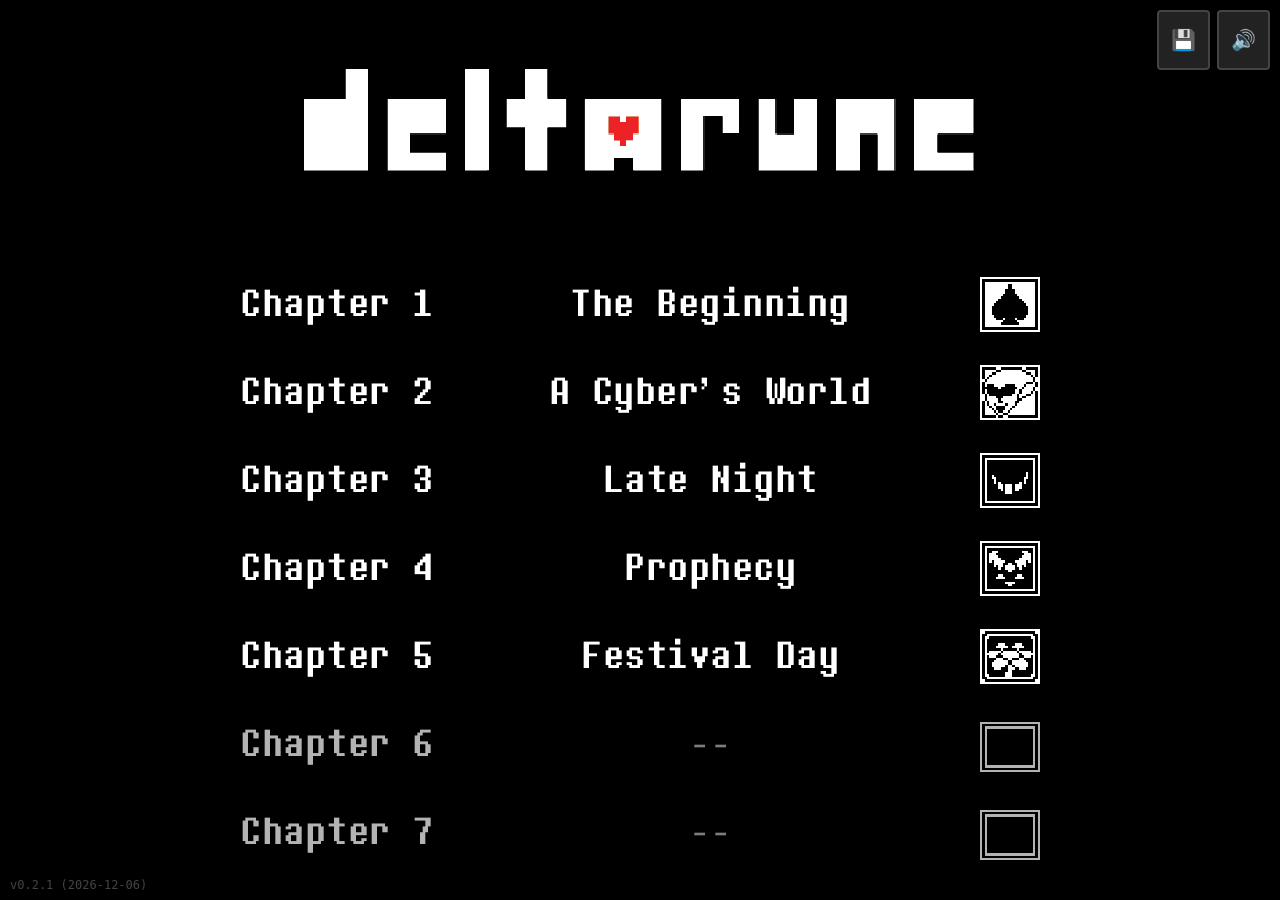
==== index.html @ 5626346d "Add Chapter 5 (Festival Day) Chapter 5 shipped as the native Windows build (chapter5.unx.part001-006" ====
<!DOCTYPE html>
<html lang="en">
<head>
  <meta charset="UTF-8">
  <meta name="viewport" content="width=device-width, initial-scale=1.0, maximum-scale=1.0, user-scalable=no">
  <title>Deltarune Web Launcher</title>
  <link rel="stylesheet" href="style.css">
</head>
<body>
  <iframe id="chapterFrame" title="Deltarune Chapter" allowfullscreen></iframe>

  <button id="backBtn" class="back-btn" aria-label="Back to menu">&#9664; Menu</button>

  <div class="logo-container" id="logoContainer">
    <img src="logo.png" alt="Deltarune Logo" class="logo">
  </div>

  <nav class="menu" id="mainMenu" role="navigation" aria-label="Chapter selection">
    <a href="javascript:void(0)" onclick="loadChapter(1)" class="row" role="button" tabindex="0" aria-label="Chapter 1 The Beginning">
      <span class="chapter">Chapter 1</span>
      <span class="title">The Beginning</span>
      <img src="icons/1.png" alt="" loading="lazy">
    </a>
    <a href="javascript:void(0)" onclick="loadChapter(2)" class="row" role="button" tabindex="0" aria-label="Chapter 2 A Cyber's World">
      <span class="chapter">Chapter 2</span>
      <span class="title">A Cyber's World</span>
      <img src="icons/2.png" alt="" loading="lazy">
    </a>
    <a href="javascript:void(0)" onclick="loadChapter(3)" class="row" role="button" tabindex="0" aria-label="Chapter 3 Late Night">
      <span class="chapter">Chapter 3</span>
      <span class="title">Late Night</span>
      <img src="icons/3.png" alt="" loading="lazy">
    </a>
    <a href="javascript:void(0)" onclick="loadChapter(4)" class="row" role="button" tabindex="0" aria-label="Chapter 4 Prophecy">
      <span class="chapter">Chapter 4</span>
      <span class="title">Prophecy</span>
      <img src="icons/4.png" alt="" loading="lazy">
    </a>
    <a href="javascript:void(0)" onclick="loadChapter(5)" class="row" role="button" tabindex="0" aria-label="Chapter 5 Festival Day">
      <span class="chapter">Chapter 5</span>
      <span class="title">Festival Day</span>
      <img src="icons/5.png" alt="" loading="lazy">
    </a>
    <a href="javascript:void(0)" onclick="alert('Chapter 6 coming soon!')" class="disabled-row" role="button" aria-disabled="true" tabindex="-1" aria-label="Chapter 6 coming soon">
      <span class="chapter">Chapter 6</span>
      <span class="disabled-title">--</span>
      <img src="icons/0.png" alt="" loading="lazy">
    </a>
    <a href="javascript:void(0)" onclick="alert('Chapter 7 coming soon!')" class="disabled-row" role="button" aria-disabled="true" tabindex="-1" aria-label="Chapter 7 coming soon">
      <span class="chapter">Chapter 7</span>
      <span class="disabled-title">--</span>
      <img src="icons/0.png" alt="" loading="lazy">
    </a>
  </nav>

  <div id="versionTag"></div>

  <audio id="drone" loop hidden>
    <source src="audios/AUDIO_DRONE.ogg" type="audio/ogg">
    <source src="audios/AUDIO_DRONE.mp3" type="audio/mpeg">
  </audio>
  <button id="settingsBtn" aria-label="Settings" title="Settings">&#9881;</button>
  <button id="savesBtn" aria-label="Manage save files" title="Manage save files">&#128190;</button>
  <button id="mute" aria-label="Toggle menu music">&#128266;</button>

  <div id="settingsPanel" class="settings-panel" hidden>
    <div class="settings-row">
      <span class="settings-label">Game Speed</span>
      <div class="settings-slider-row">
        <span class="settings-slider-label">0.25&#215;</span>
        <input type="range" id="speedSlider" min="0.25" max="5" step="0.25" value="1">
        <span class="settings-slider-label" id="speedValue">1.0&#215;</span>
      </div>
    </div>
    <div class="settings-row" style="margin-top:10px">
      <span class="settings-label">Volume</span>
      <div class="settings-slider-row">
        <span class="settings-slider-label">0%</span>
        <input type="range" id="volumeSlider" min="0" max="100" step="5" value="100">
        <span class="settings-slider-label" id="volumeValue">100%</span>
      </div>
    </div>
    <div class="settings-row" style="margin-top:10px">
      <button id="fullscreenBtn" class="settings-btn">Fullscreen</button>
    </div>
  </div>

  <div id="toastContainer" class="toast-container"></div>

  <!-- Saves Modal -->
  <div id="savesModal" class="modal" hidden role="dialog" aria-modal="true" aria-labelledby="savesModalTitle">
    <div class="modal-content">
      <div class="modal-header">
        <h2 id="savesModalTitle">Save Files</h2>
        <button id="closeSavesBtn" class="modal-close" aria-label="Close">&times;</button>
      </div>
      <div id="cloudRow" class="cloud-row">
        <input type="text" id="cloudId" placeholder="Cloud ID (e.g. player1)" class="cloud-input">
        <button id="uploadBtn" class="cloud-btn">&#9729; Upload</button>
        <button id="downloadBtn" class="cloud-btn">&#9729; Download</button>
        <span id="syncStatus" class="sync-status"></span>
      </div>
      <div class="modal-body">
        <div id="savesWarning" class="saves-warning" hidden>Game is running — avoid editing while the game is saving.</div>
        <div class="saves-search-row">
          <input type="text" id="savesSearch" class="saves-search" placeholder="Filter filenames..." spellcheck="false">
          <button id="searchClearBtn" class="search-clear-btn" hidden>&times;</button>
          <button id="newFileBtn" class="new-file-btn">+ New</button>
          <select id="sortSelect" class="sort-select">
            <option value="name">Name</option>
            <option value="chapter">Chapter</option>
            <option value="size">Size</option>
            <option value="date">Date</option>
          </select>
          <span id="savesCount" class="saves-count"></span>
        </div>
        <div id="savesList" class="saves-list"></div>
        <div id="saveEditor" class="save-editor" hidden>
          <div class="editor-header">
            <button id="editorBack" class="editor-back-btn">&#9664; Back</button>
            <span id="editorFilename" class="editor-filename"></span>
            <button id="renameBtn" class="rename-btn" title="Rename file">&#9998;</button>
          </div>
          <textarea id="editorTextarea" spellcheck="false" autocomplete="off"></textarea>
          <div id="hexPreview" class="hex-preview" hidden></div>
          <div class="editor-actions">
            <button id="editorSave" class="btn-primary">Save Changes</button>
            <button id="editorDelete" class="btn-danger">Delete File</button>
            <button id="editorRestoreBackup" class="btn-restore" hidden>Restore from Backup</button>
            <button id="editorGoOriginal" class="btn-restore" hidden>Go to Original</button>
          </div>
        </div>
      </div>
      <div class="modal-footer" id="savesModalFooter">
        <button id="tennaBtn">Tenna Editor</button>
        <button id="exportSavesBtn">Export All</button>
        <button id="importSavesBtn">Import</button>
        <input type="file" id="importInput" accept=".json,application/json" hidden>
        <button id="clearBackupsBtn">Clear Backups</button>
      </div>
    </div>
  </div>

  <script>
    (function() {
      const audio = document.getElementById('drone');
      const mute = document.getElementById('mute');
      const savesBtn = document.getElementById('savesBtn');
      const backBtn = document.getElementById('backBtn');
      const iframe = document.getElementById('chapterFrame');
      const menu = document.getElementById('mainMenu');
      const logo = document.getElementById('logoContainer');
      let gamestarted = false;
      let backTimer = null;
      window.__launcher = { isGameStarted: () => gamestarted };
      let selectedChapter = null;
      const rows = () => menu.querySelectorAll('.row');
      const origin = window.location.origin;
      const SPEED_KEY = 'deltarune_speed';
      const settingsBtn = document.getElementById('settingsBtn');
      const settingsPanel = document.getElementById('settingsPanel');
      const speedSlider = document.getElementById('speedSlider');
      const speedValue = document.getElementById('speedValue');
      const versionTag = document.getElementById('versionTag');
      versionTag.textContent = 'v0.2.1 (' + new Date(document.lastModified).toISOString().split('T')[0] + ')';

      function getSpeed() { var v = parseFloat(localStorage.getItem(SPEED_KEY)); return (isFinite(v) && v > 0) ? v : 1; }
      function setSpeed(v) {
        v = Math.round(v / 0.25) * 0.25;
        v = Math.max(0.25, Math.min(5, v));
        localStorage.setItem(SPEED_KEY, String(v));
        speedSlider.value = v;
        speedValue.textContent = (v < 1 ? v.toFixed(2) : v.toFixed(1)) + '\u00d7';
      }
      function syncSpeedFromStorage() { setSpeed(getSpeed()); }
      speedSlider.addEventListener('input', function() { setSpeed(parseFloat(this.value)); });

      function openSettings() {
        settingsPanel.hidden = false;
        syncSpeedFromStorage();
        speedSlider.focus();
      }
      function closeSettings() { settingsPanel.hidden = true; }
      settingsBtn.addEventListener('click', function(e) {
        if (settingsPanel.hidden) openSettings();
      });
      document.addEventListener('click', function(e) {
        if (!settingsPanel.hidden && !settingsBtn.contains(e.target) && !settingsPanel.contains(e.target)) {
          closeSettings();
        }
      });

      var volumeSlider = document.getElementById('volumeSlider');
      var volumeValue = document.getElementById('volumeValue');
      var VOLUME_KEY = 'deltarune_volume';
      function getVolume() { var v = parseFloat(localStorage.getItem(VOLUME_KEY)); return isFinite(v) ? Math.max(0, Math.min(100, v)) : 100; }
      function setVolume(v) {
        v = Math.round(Math.max(0, Math.min(100, v)));
        localStorage.setItem(VOLUME_KEY, String(v));
        volumeSlider.value = v;
        volumeValue.textContent = v + '%';
        if (gamestarted) {
          try { iframe.contentWindow.postMessage({ type: 'volume', volume: v / 100 }, origin); } catch(e) {}
        }
      }
      volumeSlider.addEventListener('input', function() { setVolume(parseFloat(this.value)); });
      setVolume(getVolume());

      var fullscreenBtn = document.getElementById('fullscreenBtn');
      fullscreenBtn.addEventListener('click', function() {
        if (document.fullscreenElement) {
          document.exitFullscreen().catch(function(){});
        } else if (iframe.requestFullscreen) {
          iframe.requestFullscreen().catch(function(){});
        }
      });

      function updateMuteButton() {
        mute.textContent = audio.muted ? '🔇' : '🔊';
      }
      updateMuteButton();

      // Start menu drone on first user interaction (replaces removed autoplay)
      var droneStarted = false;
      function startDrone() {
        if (droneStarted) return;
        droneStarted = true;
        audio.play().catch(function(){});
        document.removeEventListener('click', startDrone);
        document.removeEventListener('keydown', startDrone);
      }
      document.addEventListener('click', startDrone);
      document.addEventListener('keydown', startDrone);

      mute.addEventListener('click', () => {
        if (!gamestarted) {
          audio.muted = !audio.muted;
          updateMuteButton();
        }
      });

      function toast(msg, duration) {
        duration = duration || 3000;
        var el = document.createElement('div');
        el.className = 'toast';
        el.textContent = msg;
        var c = document.getElementById('toastContainer');
        if (!c) return;
        c.appendChild(el);
        setTimeout(function() { el.classList.add('toast-hide'); setTimeout(function() { el.remove(); }, 300); }, duration);
      }
      window.__launcher.toast = toast;

      // Chapters 1-4 are standalone builds at chapterN/index.html.
      // Chapter 5 ships as part of the multi-chapter build in test/, which
      // selects the chapter via the ?c= query parameter.
      var CHAPTER_URLS = {
        5: 'test/index.html?c=5'
      };
      function chapterUrl(chapter) {
        return CHAPTER_URLS[chapter] || ('chapter' + chapter + '/index.html');
      }

      window.loadChapter = function(chapter) {
        if (gamestarted) return;
        if (backTimer) { clearTimeout(backTimer); backTimer = null; }
        menuselectaudio.play().catch(function(){});
        gamestarted = true;

        menu.classList.add('hidden-menu');
        logo.classList.add('hidden-menu');
        mute.style.display = 'none';
        settingsBtn.style.display = 'block';
        backBtn.style.display = 'block';
        versionTag.style.display = 'none';

        iframe.src = chapterUrl(chapter);
        iframe.classList.add('active');

        iframe.onload = function() {
          iframe.contentWindow.focus();
          setVolume(getVolume());
        };
      };

      function backToMenu() {
        if (!gamestarted) return;
        iframe.classList.remove('active');
        if (backTimer) clearTimeout(backTimer);
        backTimer = setTimeout(function() {
          iframe.src = 'about:blank';
          backTimer = null;
        }, 500);
        gamestarted = false;
        selectedChapter = null;
        rows().forEach(function(r) { r.classList.remove('selected'); });

        menu.classList.remove('hidden-menu');
        logo.classList.remove('hidden-menu');
        mute.style.display = 'block';
        settingsBtn.style.display = 'none';
        closeSettings();
        backBtn.style.display = 'none';
        versionTag.style.display = 'block';
        updateMuteButton();

        var first = rows()[0];
        if (first) first.focus();
      }
      backBtn.addEventListener('click', backToMenu);

      // Menu sounds
      var menumoveaudio = new Audio('audios/snd_menumove.mp3');
      var menuselectaudio = new Audio('audios/snd_select.mp3');

      rows().forEach(function(row) {
        row.addEventListener('mouseenter', function() {
          if (!gamestarted) {
            menumoveaudio.play().catch(function(){});
            if (selectedChapter !== null && rows()[selectedChapter]) {
              rows()[selectedChapter].classList.remove('selected');
            }
            selectedChapter = Array.prototype.indexOf.call(rows(), row);
            row.classList.add('selected');
          }
        });
      });

      // Keyboard navigation
      document.addEventListener('keydown', function(event) {
        if (gamestarted) {
          if (event.key === 'Escape') {
            if (!settingsPanel.hidden) {
              closeSettings();
              event.preventDefault();
              return;
            }
            backToMenu();
            event.preventDefault();
            return;
          }
          if (event.key === '[') { setSpeed(getSpeed() - 0.25); event.preventDefault(); return; }
          if (event.key === ']') { setSpeed(getSpeed() + 0.25); event.preventDefault(); return; }
          if (event.key === '\\') { setSpeed(1); event.preventDefault(); return; }
          try { iframe.contentWindow.postMessage({ type: 'keydown', key: event.key }, origin); } catch(e) {}
          return;
        }

        if (event.key === 'ArrowUp') {
          event.preventDefault();
          if (selectedChapter === null) {
            selectedChapter = 0;
          } else {
            if (rows()[selectedChapter]) rows()[selectedChapter].classList.remove('selected');
            selectedChapter--;
            if (selectedChapter < 0) selectedChapter = rows().length - 1;
          }
          if (rows()[selectedChapter]) {
            rows()[selectedChapter].classList.add('selected');
            rows()[selectedChapter].focus();
          }
          menumoveaudio.play().catch(function(){});
        } else if (event.key === 'ArrowDown') {
          event.preventDefault();
          if (selectedChapter === null) {
            selectedChapter = 0;
          } else {
            if (rows()[selectedChapter]) rows()[selectedChapter].classList.remove('selected');
            selectedChapter = (selectedChapter + 1) % rows().length;
          }
          if (rows()[selectedChapter]) {
            rows()[selectedChapter].classList.add('selected');
            rows()[selectedChapter].focus();
          }
          menumoveaudio.play().catch(function(){});
        } else if (event.key === 'Enter') {
          if (selectedChapter !== null && rows()[selectedChapter]) {
            rows()[selectedChapter].click();
          }
        }
      });

      document.addEventListener('keyup', function(e) {
        if (gamestarted) {
          try { iframe.contentWindow.postMessage({ type: 'keyup', key: e.key }, origin); } catch(e) {}
        }
      });
    })();
  </script>

  <script>
    // Save file manager: reads/writes the GameMaker IDBFS database (/_savedata)
    (function() {
      const DB_NAME = '/_savedata';
      const STORE = 'FILE_DATA';

      if (indexedDB.databases) {
        indexedDB.databases().then(function(dbs) {
          console.log('[Saves] Available databases:', dbs.map(function(d) { return d.name + ' v' + d.version; }));
        });
      }

      const savesBtn = document.getElementById('savesBtn');
      const savesModal = document.getElementById('savesModal');
      const closeSavesBtn = document.getElementById('closeSavesBtn');
      const savesList = document.getElementById('savesList');
      const savesWarning = document.getElementById('savesWarning');
      const saveEditor = document.getElementById('saveEditor');
      const editorFilename = document.getElementById('editorFilename');
      const editorBack = document.getElementById('editorBack');
      const editorTextarea = document.getElementById('editorTextarea');
      const editorSave = document.getElementById('editorSave');
      const editorDelete = document.getElementById('editorDelete');
      const editorRestoreBackup = document.getElementById('editorRestoreBackup');
      const editorGoOriginal = document.getElementById('editorGoOriginal');
      const exportBtn = document.getElementById('exportSavesBtn');
      const importBtn = document.getElementById('importSavesBtn');
      const importInput = document.getElementById('importInput');
      const clearBackupsBtn = document.getElementById('clearBackupsBtn');
      const tennaBtn = document.getElementById('tennaBtn');

      let currentKey = null;
      let currentValue = null;
      let currentOriginalText = null;
      let isHexMode = false;
      let isDirty = false;
      let saveTimer = null;

      var savesSearch = document.getElementById('savesSearch');
      var searchClearBtn = document.getElementById('searchClearBtn');
      var newFileBtn = document.getElementById('newFileBtn');
      var renameBtn = document.getElementById('renameBtn');
      var sortSelect = document.getElementById('sortSelect');
      var sortBy = 'name';
      var savesCount = document.getElementById('savesCount');

      function markDirty() { isDirty = true; }
      function checkUnsaved() {
        if (isDirty && !confirm('You have unsaved changes. Discard them?')) return false;
        return true;
      }

      function openDB() {
        return new Promise(function(resolve, reject) {
          // Try without explicit version first to avoid VersionError
          var req = indexedDB.open(DB_NAME);
          req.onsuccess = function(e) {
            var db = e.target.result;
            if (!db.objectStoreNames.contains(STORE)) {
              db.close();
              // Create the store with a version bump
              var req2 = indexedDB.open(DB_NAME, db.version + 1);
              req2.onupgradeneeded = function(e2) {
                e2.target.result.createObjectStore(STORE);
              };
              req2.onsuccess = function(e2) { resolve(e2.target.result); };
              req2.onerror = function(e2) { reject(e2.target.error); };
            } else {
              resolve(db);
            }
          };
          req.onerror = function(e) { reject(e.target.error); };
          req.onblocked = function() { reject(new Error('Database is locked by another tab. Close other tabs and retry.')); };
        });
      }

      function listAll() {
        return openDB().then(function(db) {
          return new Promise(function(resolve, reject) {
            const tx = db.transaction(STORE, 'readonly');
            const items = [];
            const req = tx.objectStore(STORE).openCursor();
            req.onsuccess = function(e) {
              const cursor = e.target.result;
              if (cursor) {
                items.push({ key: cursor.primaryKey, value: cursor.value });
                cursor.continue();
              } else {
                db.close();
                resolve(items);
              }
            };
            req.onerror = function(e) { db.close(); reject(e.target.error); };
          });
        });
      }

      function putEntry(key, value) {
        delete valueCache[key];
        delete valueCache[key + '.bak'];
        return openDB().then(function(db) {
          return new Promise(function(resolve, reject) {
            const tx = db.transaction(STORE, 'readwrite');
            const req = tx.objectStore(STORE).put(value, key);
            req.onsuccess = function() { db.close(); resolve(); };
            req.onerror = function(e) { db.close(); reject(e.target.error); };
          });
        });
      }

      function deleteEntry(key) {
        delete valueCache[key];
        return openDB().then(function(db) {
          return new Promise(function(resolve, reject) {
            const tx = db.transaction(STORE, 'readwrite');
            const req = tx.objectStore(STORE).delete(key);
            req.onsuccess = function() { db.close(); resolve(); };
            req.onerror = function(e) { db.close(); reject(e.target.error); };
          });
        });
      }

      function getEntry(key) {
        return openDB().then(function(db) {
          return new Promise(function(resolve, reject) {
            const tx = db.transaction(STORE, 'readonly');
            const req = tx.objectStore(STORE).get(key);
            req.onsuccess = function() { db.close(); resolve(req.result || null); };
            req.onerror = function(e) { db.close(); reject(e.target.error); };
          });
        });
      }

      function isDirectory(value) {
        if (!value || typeof value.mode !== 'number') return false;
        return (value.mode & 0xF000) === 0x4000; // S_IFDIR
      }

      function tryDecodeText(bytes) {
        if (!bytes) return null;
        if (bytes instanceof ArrayBuffer) bytes = new Uint8Array(bytes);
        if (!(bytes instanceof Uint8Array)) return null;
        if (bytes.length === 0) return '';
        try {
          const text = new TextDecoder('utf-8', { fatal: false }).decode(bytes);
          if (text.length === 0) return null;
          var bad = 0;
          for (var i = 0; i < text.length; i++) {
            var code = text.charCodeAt(i);
            if (code === 0xFFFD) bad++;
            else if (code < 8) bad++;
            else if (code > 13 && code < 32) bad++;
          }
          if (bad / text.length <= 0.05) return text;
          // fallback: decode as latin-1 (accepts any byte)
          var fallback = '';
          for (var i = 0; i < bytes.length; i++) fallback += String.fromCharCode(bytes[i]);
          bad = 0;
          for (var i = 0; i < fallback.length; i++) {
            var code = fallback.charCodeAt(i);
            if (code < 8) bad++;
            else if (code > 13 && code < 32) bad++;
          }
          if (bad / fallback.length > 0.05) return null;
          return fallback;
        } catch (e) {
          return null;
        }
      }

      function toHexInline(bytes) {
        if (!bytes) return '';
        if (bytes instanceof ArrayBuffer) bytes = new Uint8Array(bytes);
        var hex = '';
        for (var i = 0; i < bytes.length; i++) hex += ('00' + (bytes[i] || 0).toString(16)).slice(-2);
        return hex;
      }

      function toBase64(bytes) {
        let binary = '';
        const chunk = 0x8000;
        for (let i = 0; i < bytes.length; i += chunk) {
          binary += String.fromCharCode.apply(null, bytes.subarray(i, i + chunk));
        }
        return btoa(binary);
      }

      function fromBase64(b64) {
        const binary = atob(b64);
        const bytes = new Uint8Array(binary.length);
        for (let i = 0; i < binary.length; i++) bytes[i] = binary.charCodeAt(i);
        return bytes;
      }

      function formatSize(n) {
        if (n < 1024) return n + ' B';
        if (n < 1024 * 1024) return (n / 1024).toFixed(1) + ' KB';
        return (n / 1024 / 1024).toFixed(2) + ' MB';
      }

      function saveSingleFile(key, value) {
        if (!value || !value.contents) { alert('Empty file.'); return; }
        var name = key.replace(/[\\\/:*?"<>|]/g, '_').replace(/^_+/, '') || 'save';
        var blob = new Blob([value.contents], { type: 'application/octet-stream' });
        var url = URL.createObjectURL(blob);
        var a = document.createElement('a');
        a.href = url;
        a.download = name;
        document.body.appendChild(a);
        a.click();
        document.body.removeChild(a);
        setTimeout(function() { URL.revokeObjectURL(url); }, 1000);
      }

      function listKeys() {
        return openDB().then(function(db) {
          return new Promise(function(resolve, reject) {
            var tx = db.transaction(STORE, 'readonly');
            var req = tx.objectStore(STORE).getAllKeys();
            req.onsuccess = function() { db.close(); resolve(req.result); };
            req.onerror = function(e) { db.close(); reject(e.target.error); };
          });
        });
      }

      var valueCache = {};

      function sortKeys(a, b) {
        if (sortBy === 'name') return a.localeCompare(b);
        if (sortBy === 'chapter') {
          var tagA = getChapterTag(a) || 'zzz';
          var tagB = getChapterTag(b) || 'zzz';
          if (tagA !== tagB) return tagA.localeCompare(tagB);
          return a.localeCompare(b);
        }
        return 0; // size/date handled separately
      }

      function renderAndLoad(keyList, filter) {
        savesList.innerHTML = '';
        keyList.forEach(function(key) {
          var tag = getChapterTag(key);
          var div = document.createElement('div');
          div.className = 'save-item';
          div.tabIndex = 0;
          var nameSpan = document.createElement('div');
          nameSpan.className = 'save-name';
          highlightText(nameSpan, key, filter);
          if (tag) {
            var tagSpan = document.createElement('span');
            tagSpan.className = 'save-chapter-tag';
            tagSpan.textContent = tag;
            nameSpan.appendChild(tagSpan);
          }
          if (key.endsWith('.bak')) {
            var bakTag = document.createElement('span');
            bakTag.className = 'save-chapter-tag';
            bakTag.textContent = 'backup';
            nameSpan.appendChild(bakTag);
          }
          var row2 = document.createElement('div');
          row2.className = 'save-meta';
          row2.innerHTML = '<span class="save-size-placeholder">\u2014</span>';
          var exportOne = document.createElement('button');
          exportOne.className = 'save-export-one';
          exportOne.textContent = 'Export';
          (function(k) {
            exportOne.addEventListener('click', function(e) {
              e.stopPropagation();
              loadValue(k).then(function(val) {
                if (val) saveSingleFile(k, val);
              });
            });
          })(key);
          row2.appendChild(exportOne);
          div.appendChild(nameSpan);
          div.appendChild(row2);
          (function(k) {
            div.addEventListener('click', function() {
              loadValue(k).then(function(val) {
                if (val) openEditor(k, val);
              });
            });
          })(key);
          div.addEventListener('keydown', function(e) {
            if ((e.key === 'Enter' || e.key === ' ') && !e.target.closest('button')) {
              e.preventDefault();
              div.click();
            }
          });
          savesList.appendChild(div);
        });
        // async load sizes and cache values
        openDB().then(function(db) {
          var tx = db.transaction(STORE, 'readonly');
          var req = tx.objectStore(STORE).openCursor();
          req.onsuccess = function(e) {
            var cursor = e.target.result;
            if (cursor) {
              var k = cursor.primaryKey;
              var v = cursor.value;
              if (v && v.contents && !k.endsWith('/')) {
                valueCache[k] = v;
                var idx = keyList.indexOf(k);
                if (idx !== -1) {
                  var els = savesList.querySelectorAll('.save-item');
                  var sizeEl = els[idx] && els[idx].querySelector('.save-size-placeholder');
                  if (sizeEl) sizeEl.textContent = formatSize(v.contents.byteLength || v.contents.length || 0);
                }
              }
              cursor.continue();
            } else {
              db.close();
            }
          };
          req.onerror = function() { db.close(); };
        });
      }

      function loadValue(key) {
        if (valueCache[key]) return Promise.resolve(valueCache[key]);
        return getEntry(key).then(function(v) { if (v) valueCache[key] = v; return v; });
      }

      function refreshList() {
        saveEditor.hidden = true;
        hexPreview.hidden = true;
        savesList.hidden = false;
        savesList.innerHTML = '<div class="saves-empty">Loading...</div>';
        if (sortBy === 'size' || sortBy === 'date') {
          // load full data first for comparison
          return listAll().then(function(items) {
            valueCache = {};
            var allFiles = items.filter(function(it) { return !isDirectory(it.value); });
            if (allFiles.length === 0) {
              savesList.innerHTML = '<div class="saves-empty">No save files found.<br><span class="saves-hint">Launch a chapter and create a save first.</span></div>';
              savesCount.textContent = '';
              return;
            }
            var filter = savesSearch.value.toLowerCase().trim();
            var filtered = allFiles;
            if (filter) filtered = allFiles.filter(function(f) { return f.key.toLowerCase().indexOf(filter) !== -1; });
            if (filtered.length === 0) {
              savesList.innerHTML = '<div class="saves-empty">No files match filter.</div>';
              savesCount.textContent = '0 / ' + allFiles.length + ' files';
              return;
            }
            filtered.sort(function(a, b) {
              if (sortBy === 'size') {
                var sa = a.value && a.value.contents ? (a.value.contents.byteLength || a.value.contents.length || 0) : 0;
                var sb = b.value && b.value.contents ? (b.value.contents.byteLength || b.value.contents.length || 0) : 0;
                return sb - sa;
              }
              if (sortBy === 'date') {
                var da = a.value && a.value.timestamp ? new Date(a.value.timestamp).getTime() : 0;
                var db = b.value && b.value.timestamp ? new Date(b.value.timestamp).getTime() : 0;
                return db - da;
              }
              return a.key.localeCompare(b.key);
            });
            var keys = filtered.map(function(f) { return f.key; });
            filtered.forEach(function(f) { valueCache[f.key] = f.value; });
            savesCount.textContent = keys.length + ' / ' + allFiles.length + ' files';
            renderAndLoad(keys, filter);
          });
        }
        return listKeys().then(function(keys) {
          var filter = savesSearch.value.toLowerCase().trim();
          var items = keys.filter(function(k) { return !k.endsWith('/'); });
          if (items.length === 0) {
            savesList.innerHTML = '<div class="saves-empty">No save files found.<br><span class="saves-hint">Launch a chapter and create a save first.</span></div>';
            savesCount.textContent = '';
            return;
          }
          var filtered = items;
          if (filter) {
            filtered = items.filter(function(k) { return k.toLowerCase().indexOf(filter) !== -1; });
          }
          savesCount.textContent = filtered.length + ' / ' + items.length + ' files';
          if (filtered.length === 0) {
            savesList.innerHTML = '<div class="saves-empty">No files match filter.</div>';
            return;
          }
          filtered.sort(sortKeys);
          renderAndLoad(filtered, filter);
        }).catch(function(err) {
          savesList.innerHTML = '<div class="saves-empty">Error loading saves:<br>' + (err && err.message ? err.message : err) + '</div>';
        });
      }

      function highlightText(container, text, query) {
        if (!query) { container.textContent = text; return; }
        var escaped = query.replace(/[.*+?^${}()|[\]\\]/g, '\\$&');
        var parts = text.split(new RegExp('(' + escaped + ')', 'gi'));
        container.innerHTML = '';
        parts.forEach(function(p) {
          if (p.toLowerCase() === query) {
            var mark = document.createElement('mark');
            mark.textContent = p;
            container.appendChild(mark);
          } else {
            container.appendChild(document.createTextNode(p));
          }
        });
      }

      function invalidateCache() { valueCache = {}; }

      var searchTimer = null;
      savesSearch.addEventListener('input', function() {
        searchClearBtn.hidden = !savesSearch.value;
        if (searchTimer) clearTimeout(searchTimer);
        searchTimer = setTimeout(refreshList, 200);
      });
      searchClearBtn.addEventListener('click', function() {
        savesSearch.value = '';
        searchClearBtn.hidden = true;
        if (searchTimer) clearTimeout(searchTimer);
        refreshList();
        savesSearch.focus();
      });
      sortSelect.addEventListener('change', function() {
        sortBy = sortSelect.value;
        refreshList();
      });

      function getChapterTag(key) {
        var m = key.match(/filech(\d)/);
        if (m) return 'Ch. ' + m[1];
        for (var n = 1; n <= 7; n++) {
          if (key.indexOf('ch' + n) !== -1 || key.indexOf('chapter' + n) !== -1) return 'Ch. ' + n;
        }
        return '';
      }

      function fromHex(hex) {
        hex = hex.replace(/[^0-9a-fA-F]/g, '');
        if (hex.length % 2) throw new Error('Hex string has an odd number of digits (' + hex.length + ').');
        var bytes = new Uint8Array(hex.length / 2);
        for (var i = 0; i < bytes.length; i++) {
          bytes[i] = parseInt(hex.substr(i * 2, 2), 16);
        }
        return bytes;
      }

      var hexPreview = document.getElementById('hexPreview');

      function formatHexPreview(bytes) {
        if (typeof bytes.length !== 'number' || bytes.length === 0) return '';
        var out = '', ascii = '';
        for (var i = 0; i < Math.min(256, bytes.length); i++) {
          if (i % 16 === 0) {
            if (i > 0) out += '  ' + ascii + '\n';
            ascii = '';
            out += ('00000000' + i.toString(16)).slice(-8) + ': ';
          }
          out += ('00' + (bytes[i] || 0).toString(16)).slice(-2) + ' ';
          var c = bytes[i];
          ascii += (c >= 32 && c <= 126) ? String.fromCharCode(c) : '.';
        }
        var pad = 16 - (bytes.length % 16 || 16);
        for (var j = 0; j < pad; j++) out += '   ';
        out += '  ' + ascii;
        if (bytes.length > 256) out += '\n... (' + bytes.length + ' bytes total)';
        return out;
      }

      function openEditor(key, value) {
        currentKey = key;
        currentValue = value;
        editorFilename.textContent = key;
        hexPreview.hidden = true;
        editorRestoreBackup.hidden = true;
        editorGoOriginal.hidden = true;
        if (key.endsWith('.bak')) {
          var origKey = key.slice(0, -4);
          getEntry(origKey).then(function(origVal) {
            editorGoOriginal.hidden = !origVal;
          }).catch(function() {});
        } else {
          getEntry(key + '.bak').then(function(bakVal) {
            editorRestoreBackup.hidden = !bakVal;
          }).catch(function() {});
        }
        try {
          var bytes = value && value.contents;
          if (bytes instanceof ArrayBuffer) bytes = new Uint8Array(bytes);
          if (!bytes || !bytes.length) {
            editorTextarea.value = '[File is empty or has no data]';
            editorTextarea.readOnly = true;
            editorSave.disabled = true;
            isHexMode = false;
          } else {
            const text = tryDecodeText(bytes);
            if (text === null) {
              isHexMode = true;
              editorTextarea.value = toHexInline(bytes);
              hexPreview.textContent = formatHexPreview(bytes);
              hexPreview.hidden = false;
              editorTextarea.readOnly = false;
              editorSave.disabled = false;
            } else {
              isHexMode = false;
              editorTextarea.value = text;
            }
            editorTextarea.readOnly = false;
            editorSave.disabled = false;
          }
        } catch (e) {
          isHexMode = false;
          editorTextarea.value = '[Error: ' + (e && e.message ? e.message : e) + ']';
          editorTextarea.readOnly = true;
          editorSave.disabled = true;
        }
        savesList.hidden = true;
        saveEditor.hidden = false;
        editorTextarea.focus();
        isDirty = false;
        currentOriginalText = editorTextarea.value;
        // auto-save draft restoration
        try {
          var draft = sessionStorage.getItem('deltarune_draft_' + key);
          if (draft && draft !== editorTextarea.value) {
            if (confirm('Restore unsaved changes from last session for "' + key + '"?')) {
              editorTextarea.value = draft;
              isDirty = true;
              currentOriginalText = draft;
            } else {
              sessionStorage.removeItem('deltarune_draft_' + key);
            }
          }
        } catch(e) {}
      }

      var draftTimer = null;
      editorTextarea.addEventListener('input', function() {
        markDirty();
        if (draftTimer) clearTimeout(draftTimer);
        draftTimer = setTimeout(function() {
          if (currentKey) {
            try { sessionStorage.setItem('deltarune_draft_' + currentKey, editorTextarea.value); } catch(e) {}
          }
        }, 500);
      });

      editorBack.addEventListener('click', function() {
        if (checkUnsaved()) refreshList();
      });

      editorSave.addEventListener('click', function() {
        if (!currentKey || !currentValue) return;
        try {
          var newBytes;
          if (isHexMode) {
            newBytes = fromHex(editorTextarea.value);
          } else {
            newBytes = new TextEncoder().encode(editorTextarea.value);
          }
          var newValue = {
            contents: newBytes,
            mode: currentValue.mode || 33206,
            timestamp: new Date()
          };
          // auto-backup only when content actually changed
          var doBackup = isDirty;
          var bakPromise = Promise.resolve();
          if (doBackup) {
            var bakKey = currentKey + '.bak';
            var bakValue = { contents: currentValue.contents, mode: currentValue.mode, timestamp: new Date() };
            bakPromise = putEntry(bakKey, bakValue);
          }
          bakPromise.then(function() {
            return putEntry(currentKey, newValue);
          }).then(function() {
            editorSave.textContent = 'Saved!';
            setTimeout(function() { editorSave.textContent = 'Save Changes'; }, 1500);
            currentValue = newValue;
            isDirty = false;
            currentOriginalText = editorTextarea.value;
            try { sessionStorage.removeItem('deltarune_draft_' + currentKey); } catch(e) {}
          }).catch(function(err) {
            alert('Error saving: ' + (err && err.message ? err.message : err));
          });
        } catch (e) {
          alert('Error encoding text: ' + e.message);
        }
      });

      editorDelete.addEventListener('click', function() {
        if (!currentKey) return;
        if (!checkUnsaved()) return;
        if (!confirm('Delete "' + currentKey + '"?\nThis cannot be undone.')) return;
        deleteEntry(currentKey).then(refreshList).catch(function(err) {
          alert('Error deleting: ' + (err && err.message ? err.message : err));
        });
      });

      editorRestoreBackup.addEventListener('click', function() {
        if (!currentKey || currentKey.endsWith('.bak')) return;
        if (!checkUnsaved()) return;
        var bakKey = currentKey + '.bak';
        getEntry(bakKey).then(function(bakValue) {
          if (!bakValue) {
            editorRestoreBackup.hidden = true;
            if (window.__launcher && window.__launcher.toast) window.__launcher.toast('No backup found for this file.');
            else alert('No backup found for this file.');
            return;
          }
          var newValue = {
            contents: bakValue.contents,
            mode: bakValue.mode || currentValue.mode || 33206,
            timestamp: new Date()
          };
          return putEntry(currentKey, newValue).then(function() {
            invalidateCache();
            openEditor(currentKey, newValue);
            if (window.__launcher && window.__launcher.toast) window.__launcher.toast('Restored from backup.');
          });
        }).catch(function(err) {
          alert('Error restoring from backup: ' + (err && err.message ? err.message : err));
        });
      });

      editorGoOriginal.addEventListener('click', function() {
        if (!currentKey || !currentKey.endsWith('.bak')) return;
        if (!checkUnsaved()) return;
        var origKey = currentKey.slice(0, -4);
        getEntry(origKey).then(function(origValue) {
          if (!origValue) {
            editorGoOriginal.hidden = true;
            if (window.__launcher && window.__launcher.toast) window.__launcher.toast('Original file not found.');
            else alert('Original file not found.');
            return;
          }
          openEditor(origKey, origValue);
        }).catch(function(err) {
          alert('Error opening original: ' + (err && err.message ? err.message : err));
        });
      });

      renameBtn.addEventListener('click', function() {
        if (!currentKey) return;
        if (!checkUnsaved()) return;
        var newName = prompt('New filename:', currentKey);
        if (!newName || newName === currentKey) return;
        if (newName.indexOf('/') !== -1 || newName.indexOf('..') !== -1) {
          alert('Invalid filename.');
          return;
        }
        cloudBusy = true;
        getEntry(currentKey).then(function(val) {
          if (!val) throw new Error('File not found: ' + currentKey);
          return putEntry(newName, val).then(function() {
            return deleteEntry(currentKey);
          }).then(function() {
            invalidateCache();
            return openEditor(newName, val);
          });
        }).catch(function(err) {
          alert('Error renaming: ' + (err && err.message ? err.message : err));
        }).then(function() {
          cloudBusy = false;
        });
      });

      newFileBtn.addEventListener('click', function() {
        var name = prompt('New save filename:');
        if (!name) return;
        if (name.indexOf('/') !== -1 || name.indexOf('..') !== -1) {
          alert('Invalid filename.');
          return;
        }
        var emptyVal = { contents: new Uint8Array(0), mode: 33206, timestamp: new Date() };
        cloudBusy = true;
        putEntry(name, emptyVal).then(function() {
          invalidateCache();
          return refreshList();
        }).then(function() {
          return openEditor(name, emptyVal);
        }).catch(function(err) {
          alert('Error creating file: ' + (err && err.message ? err.message : err));
        }).then(function() {
          cloudBusy = false;
        });
      });

      exportBtn.addEventListener('click', function() {
        listAll().then(function(items) {
          if (items.length === 0) { if (window.__launcher && window.__launcher.toast) window.__launcher.toast('Nothing to export.'); else alert('Nothing to export.'); return; }
          const out = { version: 2, db: DB_NAME, exportedAt: new Date().toISOString(), files: {} };
          items.forEach(function(item) {
            const v = item.value || {};
            var contents = v.contents;
            if (contents instanceof ArrayBuffer) contents = new Uint8Array(contents);
            out.files[item.key] = {
              mode: v.mode,
              timestamp: v.timestamp instanceof Date ? v.timestamp.toISOString() : v.timestamp,
              contents: contents instanceof Uint8Array ? toBase64(contents) : null
            };
          });
          const blob = new Blob([JSON.stringify(out, null, 2)], { type: 'application/json' });
          const url = URL.createObjectURL(blob);
          const a = document.createElement('a');
          a.href = url;
          a.download = 'deltarune-saves-' + new Date().toISOString().replace(/[:.]/g, '-') + '.json';
          document.body.appendChild(a);
          a.click();
          document.body.removeChild(a);
          setTimeout(function() { URL.revokeObjectURL(url); }, 1000);
        }).catch(function(err) {
          alert('Export failed: ' + (err && err.message ? err.message : err));
        });
      });

      importBtn.addEventListener('click', function() { importInput.click(); });

      importInput.addEventListener('change', function(e) {
        const file = e.target.files && e.target.files[0];
        if (!file) return;
        if (!confirm('Importing will OVERWRITE existing save files with matching names.\nContinue?')) {
          importInput.value = '';
          return;
        }
        file.text().then(function(text) {
          const data = JSON.parse(text);
          if (!data || !data.files || typeof data.files !== 'object') {
            throw new Error('Invalid save file format.');
          }
          const isEncoded = data.version === 2;
          const entries = Object.keys(data.files);
          const promises = entries.map(function(key) {
            var decodedKey = isEncoded ? decodeKey(key) : key;
            const v = data.files[key];
            const value = {
              mode: typeof v.mode === 'number' ? v.mode : 33206,
              timestamp: v.timestamp ? new Date(v.timestamp) : new Date(),
              contents: v.contents ? fromBase64(v.contents) : new Uint8Array(0)
            };
            return putEntry(decodedKey, value);
          });
          return Promise.all(promises).then(function() {
            if (window.__launcher && window.__launcher.toast) window.__launcher.toast('Imported ' + entries.length + ' file(s).');
            else alert('Imported ' + entries.length + ' file(s).');
            refreshList();
          });
        }).catch(function(err) {
          alert('Import failed: ' + (err && err.message ? err.message : err));
        }).finally(function() {
          importInput.value = '';
        });
      });

      clearBackupsBtn.addEventListener('click', function() {
        listAll().then(function(items) {
          var bakItems = items.filter(function(item) { return item.key.endsWith('.bak'); });
          if (bakItems.length === 0) {
            if (window.__launcher && window.__launcher.toast) window.__launcher.toast('No backup files to clear.');
            else alert('No backup files to clear.');
            return;
          }
          if (!confirm('Delete all ' + bakItems.length + ' backup files?\nThis cannot be undone.')) return;
          var promises = bakItems.map(function(item) { return deleteEntry(item.key); });
          return Promise.all(promises).then(function() {
            if (window.__launcher && window.__launcher.toast) window.__launcher.toast('Deleted ' + bakItems.length + ' backup file(s).');
            else alert('Deleted ' + bakItems.length + ' backup file(s).');
            invalidateCache();
            refreshList();
          });
        }).catch(function(err) {
          alert('Error clearing backups: ' + (err && err.message ? err.message : err));
        });
      });

      var tennaWindow = null;

      function openTennaEditor(key, value) {
        if (!value || !value.contents) { alert('Select a save file first.'); return; }
        if (tennaWindow && !tennaWindow.closed) { tennaWindow.close(); }
        tennaWindow = window.open('tenna/', 'tenna-editor', 'width=1400,height=900');
        if (!tennaWindow) { alert('Pop-up blocked. Allow pop-ups for this site.'); return; }

        var bytes = value.contents;
        if (bytes instanceof ArrayBuffer) bytes = new Uint8Array(bytes);

        var timeout = setTimeout(function() {
          alert('Tenna Editor took too long to load. Try again.');
        }, 15000);

        function handler(e) {
          if (e.data && e.data.type === 'tenna-ready' && e.source === tennaWindow) {
            clearTimeout(timeout);
            window.removeEventListener('message', handler);
            tennaWindow.postMessage({ type: 'tenna-open', saveData: { bytes: bytes, filename: key } }, window.location.origin);
          }
        }
        window.addEventListener('message', handler);
      }

      // Listen for exported saves from Tenna Editor
      window.addEventListener('message', function(e) {
        if (e.data && e.data.type === 'tenna-exported' && e.data.bytes && e.source === tennaWindow && e.origin === window.location.origin) {
          var key = e.data.filename || 'imported.sav';
          var val = {
            contents: e.data.bytes,
            mode: 33206,
            timestamp: new Date()
          };
          putEntry(key, val).then(function() {
            if (window.__launcher && window.__launcher.toast) window.__launcher.toast('Save updated from Tenna Editor.');
            else alert('Save updated from Tenna Editor.');
            refreshList();
          }).catch(function(err) {
            alert('Error saving: ' + (err && err.message ? err.message : err));
          });
        }
      });

      tennaBtn.addEventListener('click', function() {
        if (currentKey && currentValue) {
          openTennaEditor(currentKey, currentValue);
        } else {
          alert('Select a save file first, then click Tenna Editor.');
        }
      });

      function openModal() {
        savesModal.hidden = false;
        savesSearch.value = '';
        if (window.__launcher && window.__launcher.isGameStarted()) {
          savesWarning.hidden = false;
        } else {
          savesWarning.hidden = true;
        }
        saveEditor.hidden = true;
        isDirty = false;
        refreshList();
        if (saveTimer) clearInterval(saveTimer);
        // Auto-refresh only while the list is showing and there are no unsaved edits.
        // Invalidate the cache first so saves written by the running game are picked up.
        saveTimer = setInterval(function() {
          if (saveEditor.hidden && !isDirty) { invalidateCache(); refreshList(); }
        }, 5000);
      }
      function closeModal() {
        if (cloudBusy) return;
        if (!checkUnsaved()) return;
        savesModal.hidden = true;
        savesWarning.hidden = true;
        saveEditor.hidden = true;
        hexPreview.hidden = true;
        isDirty = false;
        currentKey = null;
        currentValue = null;
        if (saveTimer) clearInterval(saveTimer);
        // clear all auto-save drafts
        try {
          var keys = Object.keys(sessionStorage);
          for (var i = 0; i < keys.length; i++) {
            if (keys[i].indexOf('deltarune_draft_') === 0) sessionStorage.removeItem(keys[i]);
          }
        } catch(e) {}
      }

      // ── Firebase config ──────────────────────────────────────────────
      // TODO: Replace with your Firebase project config from
      //       https://console.firebase.google.com/project/_/settings/general
      var firebaseConfig = {
        apiKey: 'AIzaSyAZAHWd4_1gilshlbmzysbVGlG',
        authDomain: 'deltarune-save.firebaseapp.com',
        databaseURL: 'https://deltarune-save-default-rtdb.firebaseio.com',
        projectId: 'deltarune-save',
        storageBucket: 'deltarune-save.firebasestorage.app',
        messagingSenderId: '537198564305',
        appId: '1:537198564305:web:c66268e1cdf27f76f946f0',
      };

      var rtdb = null;
      var firebaseLoading = false;
      var cloudBusy = false;
      var cloudIdInput = document.getElementById('cloudId');
      var uploadBtn = document.getElementById('uploadBtn');
      var downloadBtn = document.getElementById('downloadBtn');
      var CLOUD_ID_KEY = 'deltarune_cloud_id';

      // Restore persisted Cloud ID
      try { var savedId = localStorage.getItem(CLOUD_ID_KEY); if (savedId) cloudIdInput.value = savedId; } catch(e) {}
      cloudIdInput.addEventListener('input', function() {
        try { localStorage.setItem(CLOUD_ID_KEY, cloudIdInput.value.trim()); } catch(e) {}
      });

      function getCloudPath() {
        var id = cloudIdInput.value.trim();
        if (!id) return null;
        return 'saves/' + id.replace(/[\.\#\$\/\[\]~]/g, '_');
      }

      function initFirebase() {
        return new Promise(function(resolve, reject) {
          if (firebaseConfig.apiKey === 'YOUR_API_KEY') {
            reject(new Error('Firebase not configured.'));
            return;
          }
          if (rtdb) { resolve(rtdb); return; }
          if (typeof firebase === 'undefined') {
            if (firebaseLoading) {
              // Already loading — wait a bit and retry
              setTimeout(function() { initFirebase().then(resolve).catch(reject); }, 500);
              return;
            }
            firebaseLoading = true;
            uploadBtn.disabled = true;
            downloadBtn.disabled = true;
            loadFirebaseSDK().then(function() {
              initFirebase().then(resolve).catch(reject);
            }).catch(function(e) {
              firebaseLoading = false;
              uploadBtn.disabled = false;
              downloadBtn.disabled = false;
              reject(e);
            });
            return;
          }
          try {
            rtdb = firebase.initializeApp(firebaseConfig).database();
            firebaseLoading = false;
            resolve(rtdb);
          } catch (e) {
            firebaseLoading = false;
            // If app already exists, reuse it
            if (e.code === 'app/already-initialized' || e.code === 'app/duplicate-app' || e.message && e.message.indexOf('already exists') !== -1) {
              try {
                rtdb = firebase.app().database();
                if (rtdb) { resolve(rtdb); return; }
              } catch (e2) {}
            }
            console.warn('Firebase init failed:', e);
            reject(e);
          }
        });
      }

      function loadFirebaseSDK() {
        return new Promise(function(resolve, reject) {
          var app = document.createElement('script');
          app.src = 'https://www.gstatic.com/firebasejs/10.7.1/firebase-app-compat.js';
          app.onload = function() {
            var db = document.createElement('script');
            db.src = 'https://www.gstatic.com/firebasejs/10.7.1/firebase-database-compat.js';
            db.onload = resolve;
            db.onerror = reject;
            document.body.appendChild(db);
          };
          app.onerror = reject;
          document.body.appendChild(app);
        });
      }

      // Encode/decode file keys for RTDB (forbidden: . # $ / [ ])
      function encodeKey(key) {
        if (/[\.\#\$\/\[\]~]/.test(key)) {
          var hex = '';
          for (var i = 0; i < key.length; i++) {
            var c = key.charCodeAt(i).toString(16);
            hex += ('00' + c).slice(-2);
          }
          return '~' + hex;
        }
        return key;
      }
      function decodeKey(key) {
        if (key.charAt(0) === '~') {
          var hex = key.slice(1);
          if (hex.length % 2 !== 0 || !/^[0-9a-fA-F]+$/.test(hex)) return key;
          var str = '';
          for (var i = 0; i < hex.length; i += 2) {
            str += String.fromCharCode(parseInt(hex.substr(i, 2), 16));
          }
          return str;
        }
        return key;
      }

      function hashContent(bytes) {
        if (typeof crypto !== 'undefined' && crypto.subtle) {
          return crypto.subtle.digest('SHA-256', bytes).then(function(hash) {
            var hex = '';
            var view = new Uint8Array(hash);
            for (var i = 0; i < view.length; i++) hex += ('00' + view[i].toString(16)).slice(-2);
            return hex;
          }).catch(function() { return null; });
        }
        return Promise.resolve(null);
      }

      function getAllSavesAsObject() {
        return listAll().then(function(items) {
          var out = { version: 2, exportedAt: new Date().toISOString(), files: {} };
          var hashPromises = [];
          items.forEach(function(item) {
            if (isDirectory(item.value)) return;
            var v = item.value || {};
            var contents = v.contents;
            if (contents instanceof ArrayBuffer) contents = new Uint8Array(contents);
            var b64 = contents instanceof Uint8Array ? toBase64(contents) : null;
            var entry = {
              mode: v.mode,
              timestamp: v.timestamp instanceof Date ? v.timestamp.toISOString() : v.timestamp,
              contents: b64
            };
            hashPromises.push(hashContent(contents instanceof Uint8Array ? contents : null).then(function(h) {
              if (h) entry.hash = h;
            }));
            out.files[encodeKey(item.key)] = entry;
          });
          return Promise.all(hashPromises).then(function() { return out; });
        });
      }

      function importSavesFromObject(data) {
        if (!data || !data.files || typeof data.files !== 'object') {
          return Promise.reject(new Error('Invalid cloud save data.'));
        }
        return listAll().then(function(localItems) {
          var localMap = {};
          localItems.forEach(function(item) {
            if (!isDirectory(item.value)) localMap[item.key] = item.value;
          });
          var keys = Object.keys(data.files);
          var created = 0, overwritten = 0, skipped = 0, corrupt = 0;
          var verifyPromises = [];
          // Write files one at a time to avoid racing with the game's IDBFS sync
          var chain = Promise.resolve();
          keys.forEach(function(key) {
            chain = chain.then(function() {
              var v = data.files[key] || {};
              if (typeof v.mode === 'number' && (v.mode & 0xF000) === 0x4000) { skipped++; return; }
              var decoded = decodeKey(key);
              var contents = v.contents ? fromBase64(v.contents) : new Uint8Array(0);
              // Verify content hash if present (async but fire-and-forget)
              if (v.hash) {
                verifyPromises.push(hashContent(contents).then(function(computedHash) {
                  if (computedHash && computedHash !== v.hash) {
                    corrupt++;
                    if (window.__launcher && window.__launcher.toast) {
                      window.__launcher.toast('Hash mismatch for ' + decoded + ' — data may be corrupt.');
                    }
                  }
                }));
              }
              var value = {
                mode: typeof v.mode === 'number' ? v.mode : 33206,
                timestamp: v.timestamp ? new Date(v.timestamp) : new Date(),
                contents: contents
              };
              var existing = localMap[decoded];
              if (existing) {
                overwritten++;
                if (decoded.slice(-4) !== '.bak') {
                  var bakValue = { contents: existing.contents, mode: existing.mode, timestamp: new Date() };
                  return putEntry(decoded + '.bak', bakValue).then(function() {
                    return putEntry(decoded, value);
                  });
                } else {
                  return putEntry(decoded, value);
                }
              } else {
                created++;
                return putEntry(decoded, value);
              }
            });
          });
          return chain.then(function() {
            return Promise.all(verifyPromises).then(function() {
              return { created: created, overwritten: overwritten, skipped: skipped, corrupt: corrupt, total: keys.length };
            });
          });
        });
      }

      // ── Sync status ──────────────────────────────────────────────────
      var LAST_UPLOAD_KEY = 'deltarune_last_upload';
      var LAST_DOWNLOAD_KEY = 'deltarune_last_download';
      var syncStatus = document.getElementById('syncStatus');

      function updateSyncStatus() {
        var parts = [];
        try {
          var up = localStorage.getItem(LAST_UPLOAD_KEY);
          if (up) parts.push('Uploaded: ' + new Date(up).toLocaleString());
          var down = localStorage.getItem(LAST_DOWNLOAD_KEY);
          if (down) parts.push('Downloaded: ' + new Date(down).toLocaleString());
        } catch(e) {}
        syncStatus.textContent = parts.join(' \u00b7 ');
      }

      // Show sync status on modal open (called from openModal)
      var origOpenModal = openModal;
      openModal = function() { origOpenModal(); updateSyncStatus(); };

      // ── Retry helper for transient Firebase failures ──────────────────
      function firebaseRetry(fn, maxRetries) {
        if (maxRetries === undefined) maxRetries = 2;
        var lastErr;
        function attempt(n) {
          return fn().catch(function(err) {
            lastErr = err;
            if (n < maxRetries) {
              return new Promise(function(r) { setTimeout(r, 1000 * (n + 1)); }).then(function() {
                return attempt(n + 1);
              });
            }
            throw lastErr;
          });
        }
        return attempt(1);
      }

      // ── Diff preview for download ─────────────────────────────────────
      function computeCloudDiff(cloudFiles, localFiles) {
        var localMap = {};
        localFiles.forEach(function(item) {
          if (!isDirectory(item.value)) localMap[item.key] = item.value;
        });
        var created = 0, updated = 0, skipped = 0, bakWillCreate = 0;
        Object.keys(cloudFiles).forEach(function(key) {
          var v = cloudFiles[key] || {};
          if (typeof v.mode === 'number' && (v.mode & 0xF000) === 0x4000) { skipped++; return; }
          var decoded = decodeKey(key);
          if (localMap[decoded]) {
            updated++;
            if (decoded.slice(-4) !== '.bak') bakWillCreate++;
          } else {
            created++;
          }
        });
        return { created: created, updated: updated, skipped: skipped, bakWillCreate: bakWillCreate, total: Object.keys(cloudFiles).length };
      }

      uploadBtn.addEventListener('click', function() {
        var path = getCloudPath();
        if (!path) { alert('Enter a Cloud ID first.'); return; }
        if (!confirm('Upload all save files to the cloud? This will overwrite the cloud backup.')) return;
        uploadBtn.disabled = true;
        uploadBtn.textContent = '\u231b Uploading...';
        cloudBusy = true;
        initFirebase().then(function() {
          return getAllSavesAsObject();
        }).then(function(data) {
          if (!rtdb) { throw new Error('Firebase not initialized.'); }
          // Estimate payload size: contents are already base64 strings; add ~10% JSON overhead
          var estBytes = 0;
          for (var k in data.files) {
            var v = data.files[k];
            if (v.contents) estBytes += v.contents.length;
          }
          var estPayload = Math.round(estBytes * 1.1 + 1024);
          if (estPayload > 10 * 1024 * 1024) {
            if (!confirm('Upload size is estimated at ' + (estPayload / 1024 / 1024).toFixed(1) + ' MB. Continue?')) {
              return Promise.reject({ cancelled: true });
            }
          }
          data.uploadedAt = new Date().toISOString();
          return firebaseRetry(function() { return rtdb.ref(path).set(data); });
        }).then(function() {
          uploadBtn.textContent = '\u2601 Upload';
          uploadBtn.disabled = false;
          if (window.__launcher && window.__launcher.toast) window.__launcher.toast('Saves uploaded to cloud.');
          else alert('Saves uploaded successfully.');
          try { localStorage.setItem(LAST_UPLOAD_KEY, new Date().toISOString()); } catch(e) {}
          updateSyncStatus();
        }).catch(function(err) {
          if (err && err.cancelled) return; // User cancelled — finally still runs
          alert('Upload failed: ' + (err && err.message ? err.message : err));
        }).finally(function() {
          uploadBtn.textContent = '\u2601 Upload';
          uploadBtn.disabled = false;
          cloudBusy = false;
        });
      });

      downloadBtn.addEventListener('click', function() {
        var path = getCloudPath();
        if (!path) { alert('Enter a Cloud ID first.'); return; }
        downloadBtn.disabled = true;
        downloadBtn.textContent = '\u231b Checking...';
        cloudBusy = true;
        var cloudData = null;
        initFirebase().then(function() {
          if (!rtdb) { throw new Error('Firebase not initialized.'); }
          return firebaseRetry(function() { return rtdb.ref(path).once('value'); });
        }).then(function(snapshot) {
          cloudData = snapshot.val();
          if (!cloudData || !cloudData.files) {
            return Promise.reject({ noData: true });
          }
          // Compute diff preview
          return listAll();
        }).then(function(localItems) {
          var diff = computeCloudDiff(cloudData.files, localItems);
          var msg = 'Cloud has ' + diff.total + ' file(s). ';
          if (diff.skipped) msg += diff.skipped + ' directory entries will be skipped. ';
          msg += diff.created + ' new file(s), ' + diff.updated + ' update(s).';
          if (diff.bakWillCreate) msg += ' ' + diff.bakWillCreate + ' .bak backup(s) will be created.';
          if (!confirm('Download summary:\n' + msg + '\n\nContinue with download?')) {
            return Promise.reject({ cancelled: true });
          }
          downloadBtn.textContent = '\u231b Downloading...';
          return importSavesFromObject(cloudData);
        }).then(function(result) {
          var msg = 'Downloaded from cloud: ' + result.created + ' new, ' + result.overwritten + ' updated';
          if (result.skipped) msg += ', ' + result.skipped + ' skipped';
          if (result.corrupt) msg += ', ' + result.corrupt + ' HASH MISMATCH (data may be corrupt!)';
          msg += '.';
          if (window.__launcher && window.__launcher.toast) window.__launcher.toast(msg);
          else alert(msg);
          try { localStorage.setItem(LAST_DOWNLOAD_KEY, new Date().toISOString()); } catch(e) {}
          updateSyncStatus();
          invalidateCache();
          refreshList();
        }).catch(function(err) {
          if (err && err.cancelled) return; // User cancelled
          if (err && err.noData) { alert('No cloud saves found for this ID.'); return; }
          alert('Download failed: ' + (err && err.message ? err.message : err));
        }).finally(function() {
          downloadBtn.textContent = '\u2601 Download';
          downloadBtn.disabled = false;
          cloudBusy = false;
        });
      });

      savesBtn.addEventListener('click', openModal);
      closeSavesBtn.addEventListener('click', closeModal);
      savesModal.addEventListener('click', function(e) {
        if (e.target === savesModal) closeModal();
      });
      document.addEventListener('keydown', function(e) {
        if (!savesModal.hidden && e.key === 'Escape') {
          e.stopPropagation();
          closeModal();
        }
      }, true); // capture phase so it runs before launcher's keydown

      // Modal focus trap
      savesModal.addEventListener('keydown', function(e) {
        if (e.key !== 'Tab') return;
        var focusable = savesModal.querySelectorAll('button, input, textarea, select, [tabindex]:not([tabindex="-1"])');
        if (focusable.length === 0) return;
        var first = focusable[0], last = focusable[focusable.length - 1];
        if (e.shiftKey) {
          if (document.activeElement === first) { e.preventDefault(); last.focus(); }
        } else {
          if (document.activeElement === last) { e.preventDefault(); first.focus(); }
        }
      });

      // Global keyboard shortcuts
      document.addEventListener('keydown', function(e) {
        if (!savesModal.hidden && (e.ctrlKey || e.metaKey)) {
          if (e.key === 's') {
            e.preventDefault();
            if (!saveEditor.hidden && !editorSave.disabled) editorSave.click();
          } else if (e.key === 'e') {
            e.preventDefault();
            if (currentKey && currentValue) saveSingleFile(currentKey, currentValue);
          } else if (e.key === 'f') {
            e.preventDefault();
            savesSearch.focus();
            savesSearch.select();
          }
        }
      });
    })();
  </script>
</body>
</html>
---- style.css ----
@font-face {
  font-family: 'Deltarune';
  src: url('font.otf') format('opentype');
}

* {
  box-sizing: border-box;
}

html, body {
  margin: 0;
  padding: 0;
  width: 100%;
  height: 100%;
  overflow: hidden;
}

body {
  background: #000;
  color: #fff;
  font-family: 'Deltarune', monospace;
  display: grid;
  place-items: center;
  font-size: 32px;
  letter-spacing: 0.5px;
}

.stretched-text {
  display: inline-block;
  transform: scaleY(1.1);
  transform-origin: bottom;
}

.logo-container {
  transition: opacity 0.4s ease, transform 0.4s ease;
}

.logo-container.hidden-menu {
  opacity: 0;
  pointer-events: none;
  transform: translateY(-10px);
}

.menu {
  width: min(90vw, 800px);
  transition: opacity 0.4s ease, transform 0.4s ease;
}

.menu.hidden-menu {
  opacity: 0;
  pointer-events: none;
  transform: translateY(-10px);
}

a {
  color: inherit !important;
  text-decoration: none !important;
  outline: none !important;
  display: block;
}

.row {
  display: grid;
  grid-template-columns: 200px 1fr auto;
  align-items: center;
  padding: 12px 0;
  gap: 16px;
  letter-spacing: 0.5px;
  border-radius: 4px;
  transition: background-color 0.15s ease;
}

.disabled-row {
  display: grid;
  opacity: 0.7;
  grid-template-columns: 200px 1fr auto;
  align-items: center;
  padding: 12px 0;
  gap: 16px;
  letter-spacing: 0.5px;
  cursor: not-allowed;
}

.row > *,
.title,
.badge,
.chapter {
  display: inline-block;
  transform: scaleY(1.1);
  transform-origin: bottom;
}

.row:hover .chapter,
.selected .chapter,
.selected .title,
.row:hover .title {
  color: #fefe00;
}

.row:hover img,
.selected img {
  filter: sepia(1) saturate(100);
}

.row:focus-visible {
  outline: 2px solid #fefe00 !important;
  outline-offset: 2px;
}

.coming-soon {
  opacity: 0.7;
}

.badge {
  font-size: 24px;
  color: #ff9;
  padding-left: 20px;
}

.chapter {
  text-align: left;
}

.title {
  text-align: center;
}

.disabled-title {
  text-align: center;
  opacity: 0.7;
}

img {
  width: 60px;
  height: 50px;
  image-rendering: pixelated;
}

.logo {
  width: 700px;
  height: 200px;
  object-fit: contain;
  display: block;
  margin: 0 auto;
}

#mute,
#savesBtn,
#settingsBtn {
  position: fixed;
  top: 10px;
  background-color: #222;
  border: 2px solid #444;
  color: #fff;
  padding: 8px 12px;
  cursor: pointer;
  font-size: 20px;
  border-radius: 4px;
  z-index: 100;
  transition: background-color 0.2s ease;
  font-family: inherit;
}

#mute { right: 10px; }
#savesBtn { right: 70px; }
#settingsBtn { right: 130px; display: none; }

#mute:hover,
#savesBtn:hover,
#settingsBtn:hover,
#savesBtn:focus-visible,
#mute:focus-visible,
#settingsBtn:focus-visible {
  background-color: #333;
  outline: none;
}

/* Settings Panel */
.settings-panel {
  position: fixed;
  top: 54px;
  right: 10px;
  z-index: 200;
  background: #1a1a1a;
  border: 2px solid #fefe00;
  border-radius: 6px;
  padding: 14px 16px;
  min-width: 260px;
  box-shadow: 0 4px 20px rgba(0, 0, 0, 0.5);
  animation: modalFadeIn 0.15s ease;
  font-family: monospace;
  font-size: 14px;
}

.settings-panel[hidden] { display: none; }

.settings-row {
  display: flex;
  flex-direction: column;
  gap: 8px;
}

.settings-label {
  color: #fefe00;
  font-weight: bold;
  font-size: 15px;
}

.settings-slider-row {
  display: flex;
  align-items: center;
  gap: 10px;
}

.settings-slider-label {
  color: #ccc;
  font-size: 12px;
  min-width: 42px;
  text-align: center;
  font-family: monospace;
}

#speedSlider {
  flex: 1;
  -webkit-appearance: none;
  appearance: none;
  height: 6px;
  background: #444;
  border-radius: 3px;
  outline: none;
  cursor: pointer;
}

#speedSlider::-webkit-slider-thumb {
  -webkit-appearance: none;
  appearance: none;
  width: 18px;
  height: 18px;
  background: #fefe00;
  border-radius: 50%;
  cursor: pointer;
  border: 2px solid #1a1a1a;
}

#speedSlider::-moz-range-thumb {
  width: 18px;
  height: 18px;
  background: #fefe00;
  border-radius: 50%;
  cursor: pointer;
  border: 2px solid #1a1a1a;
}

#speedSlider:focus-visible {
  box-shadow: 0 0 0 2px #fefe00;
}

/* Saves Modal */
.modal {
  position: fixed;
  inset: 0;
  background: rgba(0, 0, 0, 0.75);
  z-index: 2000;
  display: flex;
  align-items: center;
  justify-content: center;
  padding: 20px;
  animation: modalFadeIn 0.2s ease;
}

.modal[hidden] { display: none; }

@keyframes modalFadeIn {
  from { opacity: 0; }
  to { opacity: 1; }
}

/* Toast notifications */
.toast-container {
  position: fixed;
  bottom: 40px;
  right: 10px;
  z-index: 9999;
  display: flex;
  flex-direction: column;
  gap: 6px;
  pointer-events: none;
}

.toast {
  background: #fefe00;
  color: #000;
  padding: 10px 18px;
  border-radius: 4px;
  font-family: monospace;
  font-size: 13px;
  pointer-events: auto;
  animation: toastIn 0.3s ease;
  box-shadow: 0 4px 12px rgba(0,0,0,0.3);
  max-width: 320px;
  word-break: break-word;
}

.toast-hide {
  animation: toastOut 0.3s ease forwards;
}

@keyframes toastIn {
  from { opacity: 0; transform: translateY(10px); }
  to { opacity: 1; transform: translateY(0); }
}

@keyframes toastOut {
  from { opacity: 1; transform: translateY(0); }
  to { opacity: 0; transform: translateY(10px); }
}

/* Saves search */
.saves-search-row {
  display: flex;
  align-items: center;
  gap: 8px;
  padding: 8px 16px;
  border-bottom: 1px solid #333;
}

.saves-search {
  flex: 1;
  background: #0a0a0a;
  color: #fff;
  border: 1px solid #555;
  padding: 6px 8px;
  font-family: monospace;
  font-size: 13px;
  border-radius: 3px;
  outline: none;
}

.saves-search:focus { border-color: #fefe00; }

.saves-count {
  color: #666;
  font-size: 11px;
  white-space: nowrap;
}

.search-clear-btn {
  background: none;
  border: none;
  color: #888;
  font-size: 18px;
  cursor: pointer;
  padding: 0 4px;
  line-height: 1;
}
.search-clear-btn:hover { color: #fff; }

.new-file-btn {
  background: #1a3a2a;
  color: #8f8;
  border: 1px solid #3a6a4a;
  padding: 4px 10px;
  font-family: monospace;
  font-size: 12px;
  cursor: pointer;
  border-radius: 3px;
  white-space: nowrap;
}
.new-file-btn:hover { background: #2a4a3a; }

.sort-select {
  background: #0a0a0a;
  color: #ccc;
  border: 1px solid #555;
  padding: 4px 6px;
  font-family: monospace;
  font-size: 12px;
  border-radius: 3px;
  outline: none;
  cursor: pointer;
}
.sort-select:focus { border-color: #fefe00; }

.rename-btn {
  background: none;
  border: none;
  color: #888;
  font-size: 16px;
  cursor: pointer;
  padding: 2px 6px;
  margin-left: auto;
}
.rename-btn:hover { color: #fefe00; }

/* Save items */
.save-chapter-tag {
  display: inline-block;
  background: #333;
  color: #fefe00;
  font-size: 10px;
  padding: 1px 6px;
  border-radius: 3px;
  margin-left: 8px;
  vertical-align: middle;
}

.save-preview {
  color: #555;
  font-size: 11px;
  margin-top: 2px;
  overflow: hidden;
  text-overflow: ellipsis;
  white-space: nowrap;
  max-width: 100%;
}

/* Settings button style */
.settings-btn {
  width: 100%;
  background: #222;
  color: #fff;
  border: 1px solid #555;
  padding: 6px 12px;
  font-family: monospace;
  font-size: 13px;
  cursor: pointer;
  border-radius: 3px;
  transition: background-color 0.15s ease;
}

.settings-btn:hover {
  background: #333;
  border-color: #fefe00;
}

/* Hex preview */
.hex-preview {
  background: #0a0a0a;
  border: 1px solid #333;
  border-radius: 4px;
  padding: 8px 10px;
  margin: 0 16px 8px;
  font-family: monospace;
  font-size: 11px;
  line-height: 1.5;
  color: #aaa;
  white-space: pre;
  overflow: auto;
  max-height: 180px;
}

.modal-content {
  background: #1a1a1a;
  color: #fff;
  border: 2px solid #fefe00;
  border-radius: 6px;
  width: min(90vw, 700px);
  max-height: 90vh;
  display: flex;
  flex-direction: column;
  font-family: monospace;
  font-size: 14px;
  letter-spacing: normal;
}

.modal-header {
  display: flex;
  align-items: center;
  justify-content: space-between;
  padding: 12px 16px;
  border-bottom: 1px solid #333;
}

.modal-header h2 {
  margin: 0;
  font-family: 'Deltarune', monospace;
  font-size: 22px;
  color: #fefe00;
}

.modal-close {
  background: transparent;
  border: none;
  color: #fff;
  font-size: 28px;
  cursor: pointer;
  padding: 0 8px;
  line-height: 1;
}

.modal-close:hover { color: #fefe00; }

.modal-body {
  flex: 1;
  overflow: hidden;
  display: flex;
  flex-direction: column;
  min-height: 200px;
}

.modal-footer {
  display: flex;
  gap: 8px;
  padding: 12px 16px;
  border-top: 1px solid #333;
  justify-content: flex-end;
}

.modal-footer button,
.editor-actions button,
.editor-back-btn {
  background: #222;
  color: #fff;
  border: 1px solid #555;
  padding: 8px 16px;
  font-family: monospace;
  font-size: 14px;
  cursor: pointer;
  border-radius: 4px;
  transition: background-color 0.15s ease, border-color 0.15s ease;
}

.modal-footer button:hover,
.editor-back-btn:hover {
  background: #333;
  border-color: #fefe00;
}

.btn-primary {
  background: #2a4a2a !important;
  border-color: #4a8a4a !important;
}

.btn-primary:hover { background: #3a6a3a !important; }
.btn-primary:disabled {
  background: #222 !important;
  border-color: #444 !important;
  color: #666;
  cursor: not-allowed;
}

.btn-danger {
  background: #4a2a2a !important;
  border-color: #8a4a4a !important;
}

.btn-danger:hover { background: #6a3a3a !important; }

.btn-restore {
  background: #8a6a1a !important;
  border-color: #c8a030 !important;
}
.btn-restore:hover { background: #a07a2a !important; }

#tennaBtn {
  background: #2a1a3a !important;
  border-color: #8a4aaa !important;
}

#tennaBtn:hover { background: #3a2a4a !important; }

#clearBackupsBtn {
  background: #4a3a1a !important;
  border-color: #8a7a3a !important;
}
#clearBackupsBtn:hover { background: #5a4a2a !important; }

/* Cloud sync row */
.cloud-row {
  display: flex;
  align-items: center;
  gap: 6px;
  padding: 8px 16px;
  border-bottom: 1px solid #333;
  flex-wrap: wrap;
}

.cloud-input {
  flex: 1;
  min-width: 120px;
  background: #0a0a0a;
  color: #fff;
  border: 1px solid #555;
  padding: 6px 8px;
  font-family: monospace;
  font-size: 13px;
  border-radius: 3px;
  outline: none;
}

.cloud-input:focus { border-color: #fefe00; }

.cloud-btn {
  background: #222;
  color: #fff;
  border: 1px solid #555;
  padding: 6px 12px;
  font-family: monospace;
  font-size: 13px;
  cursor: pointer;
  border-radius: 3px;
  transition: background-color 0.15s ease;
}

.cloud-btn:hover { background: #333; border-color: #fefe00; }

.sync-status {
  font-size: 11px;
  color: #888;
  white-space: nowrap;
}

#uploadBtn { background: #1a3a2a !important; border-color: #4a8a5a !important; }
#uploadBtn:hover { background: #2a4a3a !important; }
#downloadBtn { background: #1a2a3a !important; border-color: #4a6a8a !important; }
#downloadBtn:hover { background: #2a3a4a !important; }

.saves-warning {
  background: #4a3a00;
  color: #ffcc00;
  padding: 8px 12px;
  font-size: 13px;
  border-bottom: 1px solid #664d00;
}

.saves-warning[hidden] { display: none; }

.saves-list {
  flex: 1;
  overflow-y: auto;
  padding: 8px;
}

.saves-empty {
  padding: 40px 20px;
  text-align: center;
  color: #888;
}

.saves-hint {
  display: block;
  margin-top: 8px;
  font-size: 12px;
  color: #666;
}

.save-item {
  padding: 10px 12px;
  border: 1px solid #333;
  border-radius: 4px;
  margin-bottom: 6px;
  cursor: pointer;
  transition: background-color 0.15s ease, border-color 0.15s ease;
}

.save-item:hover,
.save-item:focus {
  background: #2a2a2a;
  border-color: #fefe00;
  outline: none;
}

.save-name {
  color: #fefe00;
  font-weight: bold;
  word-break: break-all;
}

.save-meta {
  color: #888;
  font-size: 12px;
  margin-top: 3px;
  display: flex;
  align-items: center;
  gap: 8px;
}

.save-export-one {
  background: transparent;
  color: #aaa;
  border: 1px solid #555;
  font-family: monospace;
  font-size: 11px;
  cursor: pointer;
  padding: 2px 8px;
  border-radius: 3px;
  transition: background-color 0.15s ease, color 0.15s ease;
}

.save-export-one:hover { background: #333; color: #fefe00; }

.save-editor {
  flex: 1;
  display: flex;
  flex-direction: column;
  padding: 12px 16px;
  overflow: hidden;
}

.save-editor[hidden] { display: none; }

.editor-header {
  display: flex;
  align-items: center;
  gap: 12px;
  margin-bottom: 10px;
}

.editor-filename {
  color: #fefe00;
  font-weight: bold;
  word-break: break-all;
  flex: 1;
}

#editorTextarea {
  flex: 1;
  min-height: 250px;
  background: #0a0a0a;
  color: #fff;
  border: 1px solid #333;
  border-radius: 4px;
  padding: 10px;
  font-family: monospace;
  font-size: 13px;
  resize: vertical;
  outline: none;
  white-space: pre-wrap;
  word-break: break-all;
  overflow: auto;
}

#editorTextarea:focus { border-color: #fefe00; }
#editorTextarea[readonly] { color: #888; background: #1a1a1a; }

.editor-actions {
  display: flex;
  gap: 8px;
  margin-top: 10px;
  justify-content: flex-end;
}

#chapterFrame {
  position: fixed;
  top: 0;
  left: 0;
  width: 100%;
  height: 100%;
  border: none;
  display: none;
  opacity: 0;
  transition: opacity 0.5s ease;
  z-index: 50;
}

#chapterFrame.active {
  display: block;
  opacity: 1;
}

.back-btn {
  position: fixed;
  top: 10px;
  left: 10px;
  z-index: 1000;
  background: #222;
  color: #fff;
  border: 2px solid #444;
  padding: 8px 16px;
  font-family: 'Deltarune', monospace;
  font-size: 18px;
  cursor: pointer;
  border-radius: 4px;
  display: none;
  transition: background-color 0.2s ease, color 0.2s ease;
}

.back-btn:hover,
.back-btn:focus-visible {
  background: #fefe00;
  color: #000;
  outline: none;
}

#versionTag {
  position: fixed;
  bottom: 8px;
  left: 10px;
  color: #444;
  font-size: 12px;
  font-family: monospace;
  z-index: 100;
  pointer-events: none;
  letter-spacing: normal;
}

/* Custom scrollbar */
.saves-list::-webkit-scrollbar,
#editorTextarea::-webkit-scrollbar,
.hex-preview::-webkit-scrollbar {
  width: 8px;
  height: 8px;
}
.saves-list::-webkit-scrollbar-track,
#editorTextarea::-webkit-scrollbar-track,
.hex-preview::-webkit-scrollbar-track {
  background: #1a1a1a;
}
.saves-list::-webkit-scrollbar-thumb,
#editorTextarea::-webkit-scrollbar-thumb,
.hex-preview::-webkit-scrollbar-thumb {
  background: #444;
  border-radius: 4px;
}
.saves-list::-webkit-scrollbar-thumb:hover,
#editorTextarea::-webkit-scrollbar-thumb:hover {
  background: #666;
}

/* Mobile responsiveness */
@media (max-width: 768px) {
  body {
    font-size: 22px;
    align-content: center;
  }

  .logo {
    width: 90vw;
    height: auto;
  }

  .row,
  .disabled-row {
    grid-template-columns: 130px 1fr auto;
    padding: 10px 0;
    gap: 10px;
  }

  img {
    width: 44px;
    height: 38px;
  }

  .back-btn {
    font-size: 16px;
    padding: 6px 12px;
  }

  #mute,
  #savesBtn,
  #settingsBtn {
    font-size: 18px;
    padding: 6px 10px;
  }
  #savesBtn { right: 60px; }
  #settingsBtn { right: 115px; }

  .settings-panel {
    right: 5px;
    min-width: 220px;
    padding: 12px 14px;
  }

  .modal-content { font-size: 13px; }
  .modal-header h2 { font-size: 18px; }

  .modal-content {
    max-width: 98vw;
    max-height: 95vh;
  }

  .saves-search-row {
    flex-wrap: wrap;
    gap: 6px;
    padding: 8px;
  }
  .saves-search { min-width: 120px; }

  .save-item { padding: 8px; }

  .editor-header { flex-wrap: wrap; }
  .editor-filename { word-break: break-all; }
  .editor-actions { flex-wrap: wrap; gap: 6px; }
  .editor-actions button { flex: 1 1 auto; font-size: 12px; padding: 6px 8px; }

  .save-meta { flex-wrap: wrap; gap: 4px; }
  .save-export-one { font-size: 11px; padding: 2px 6px; }
}

@media (max-width: 400px) {
  body {
    font-size: 18px;
  }

  .row,
  .disabled-row {
    grid-template-columns: 110px 1fr auto;
    gap: 8px;
  }

  img {
    width: 36px;
    height: 30px;
  }
}

mark {
  background: #555a00;
  color: #ffe;
  padding: 0 2px;
  border-radius: 2px;
}
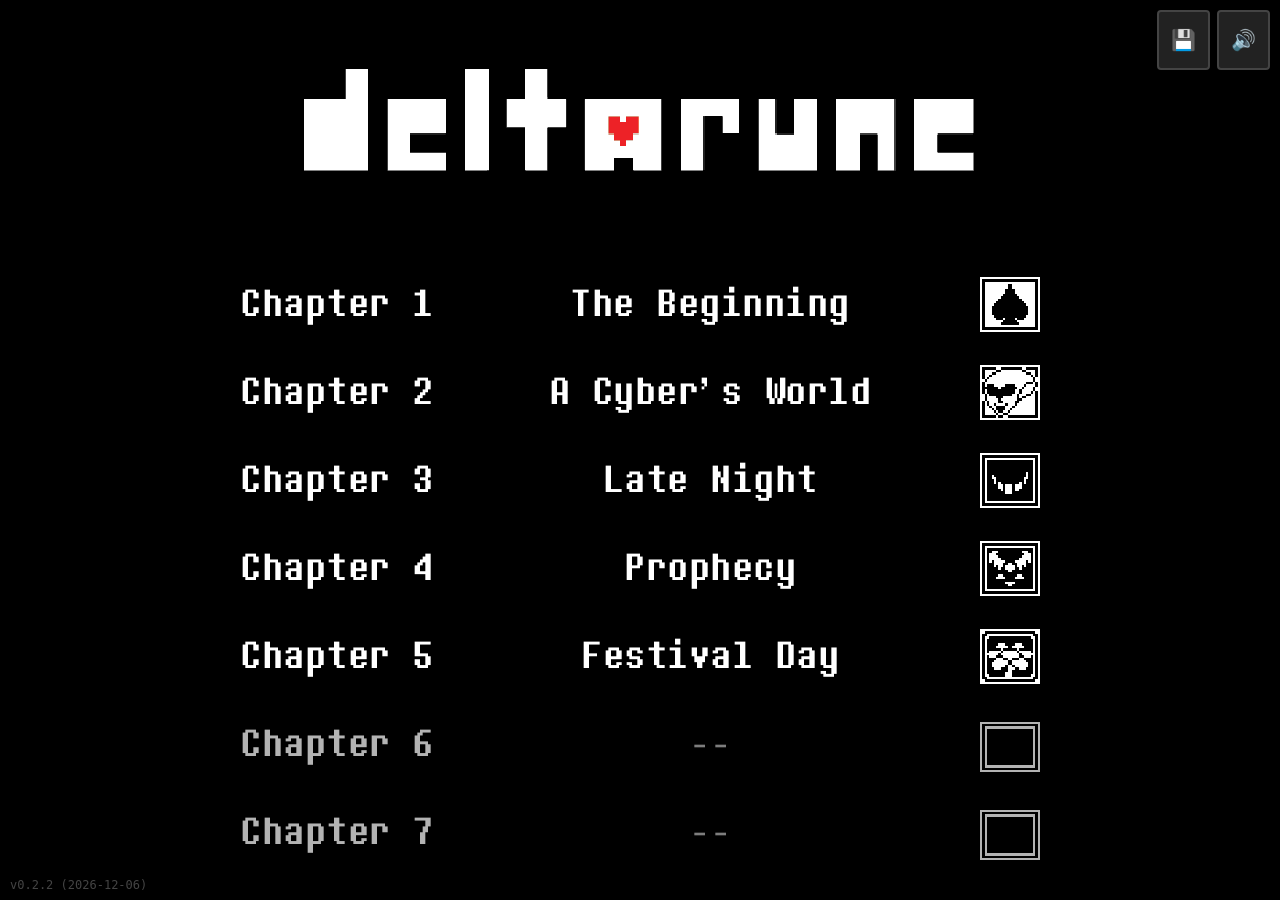
==== commit 29a8a1f0: "Fix save path visibility: normalise keys to /_savedata/<name> + repair tool Port of the save-key nor" ====
--- a/index.html
+++ b/index.html
@@ -4,6 +4,7 @@
   <meta charset="UTF-8">
   <meta name="viewport" content="width=device-width, initial-scale=1.0, maximum-scale=1.0, user-scalable=no">
   <title>Deltarune Web Launcher</title>
+  <link rel="icon" href="logo.png">
   <link rel="stylesheet" href="style.css">
 </head>
 <body>
@@ -137,6 +138,7 @@
         <button id="importSavesBtn">Import</button>
         <input type="file" id="importInput" accept=".json,application/json" hidden>
         <button id="clearBackupsBtn">Clear Backups</button>
+        <button id="repairPathsBtn" hidden>Repair save paths</button>
       </div>
     </div>
   </div>
@@ -162,7 +164,7 @@
       const speedSlider = document.getElementById('speedSlider');
       const speedValue = document.getElementById('speedValue');
       const versionTag = document.getElementById('versionTag');
-      versionTag.textContent = 'v0.2.1 (' + new Date(document.lastModified).toISOString().split('T')[0] + ')';
+      versionTag.textContent = 'v0.2.2 (' + new Date(document.lastModified).toISOString().split('T')[0] + ')';
 
       function getSpeed() { var v = parseFloat(localStorage.getItem(SPEED_KEY)); return (isFinite(v) && v > 0) ? v : 1; }
       function setSpeed(v) {
@@ -393,6 +395,25 @@
     (function() {
       const DB_NAME = '/_savedata';
       const STORE = 'FILE_DATA';
+      // IDBFS keys every file by its absolute path under the mount point, and
+      // builds the local side of a sync as mountpoint + "/" + name. An entry
+      // stored under a bare name ("filech4_1") therefore has no local
+      // counterpart: the game never sees it, and the next syncfs deletes it as
+      // an orphan. Every key we write must be normalised to /_savedata/<name>.
+      const SAVE_DIR = '/_savedata';
+
+      function normalizeKey(name) {
+        var n = String(name == null ? '' : name);
+        // Leave the mount directory entry itself alone.
+        if (n === SAVE_DIR || n === SAVE_DIR + '/') return n;
+        n = n.replace(/^\/+/, '').replace(/^_savedata\/+/, '');
+        return SAVE_DIR + '/' + n;
+      }
+
+      function displayName(key) {
+        var k = String(key == null ? '' : key);
+        return k.indexOf(SAVE_DIR + '/') === 0 ? k.slice(SAVE_DIR.length + 1) : k;
+      }
 
       if (indexedDB.databases) {
         indexedDB.databases().then(function(dbs) {
@@ -417,6 +438,7 @@
       const importBtn = document.getElementById('importSavesBtn');
       const importInput = document.getElementById('importInput');
       const clearBackupsBtn = document.getElementById('clearBackupsBtn');
+      const repairPathsBtn = document.getElementById('repairPathsBtn');
       const tennaBtn = document.getElementById('tennaBtn');
 
       let currentKey = null;
@@ -486,6 +508,7 @@
       }
 
       function putEntry(key, value) {
+        key = normalizeKey(key);
         delete valueCache[key];
         delete valueCache[key + '.bak'];
         return openDB().then(function(db) {
@@ -510,7 +533,9 @@
         });
       }
 
-      function getEntry(key) {
+      // Reads the key exactly as given, without normalisation. Only the path
+      // repair needs this, to fetch a malformed legacy entry verbatim.
+      function getRawEntry(key) {
         return openDB().then(function(db) {
           return new Promise(function(resolve, reject) {
             const tx = db.transaction(STORE, 'readonly');
@@ -519,6 +544,10 @@
             req.onerror = function(e) { db.close(); reject(e.target.error); };
           });
         });
+      }
+
+      function getEntry(key) {
+        return getRawEntry(normalizeKey(key));
       }
 
       function isDirectory(value) {
@@ -590,7 +619,10 @@
 
       function saveSingleFile(key, value) {
         if (!value || !value.contents) { alert('Empty file.'); return; }
-        var name = key.replace(/[\\\/:*?"<>|]/g, '_').replace(/^_+/, '') || 'save';
+        // Export under the bare save name ("filech4_1"), not the mangled full
+        // path ("savedata_filech4_1"), so re-importing the file reproduces the
+        // original key instead of creating a bogus one.
+        var name = displayName(key).replace(/[\\\/:*?"<>|]/g, '_').replace(/^_+/, '') || 'save';
         var blob = new Blob([value.contents], { type: 'application/octet-stream' });
         var url = URL.createObjectURL(blob);
         var a = document.createElement('a');
@@ -635,7 +667,17 @@
           div.tabIndex = 0;
           var nameSpan = document.createElement('div');
           nameSpan.className = 'save-name';
-          highlightText(nameSpan, key, filter);
+          highlightText(nameSpan, displayName(key), filter);
+          if (key !== normalizeKey(key)) {
+            // Legacy entry written without the /_savedata/ prefix: the game
+            // cannot see it and syncfs will drop it.
+            var badTag = document.createElement('span');
+            badTag.className = 'save-chapter-tag';
+            badTag.textContent = 'not visible to game';
+            badTag.title = 'Stored as "' + key + '" instead of "' + normalizeKey(key) +
+              '". Use "Repair save paths" to fix it.';
+            nameSpan.appendChild(badTag);
+          }
           if (tag) {
             var tagSpan = document.createElement('span');
             tagSpan.className = 'save-chapter-tag';
@@ -858,7 +900,8 @@
       function openEditor(key, value) {
         currentKey = key;
         currentValue = value;
-        editorFilename.textContent = key;
+        editorFilename.textContent = displayName(key);
+        editorFilename.title = key;
         hexPreview.hidden = true;
         editorRestoreBackup.hidden = true;
         editorGoOriginal.hidden = true;
@@ -1031,8 +1074,10 @@
       renameBtn.addEventListener('click', function() {
         if (!currentKey) return;
         if (!checkUnsaved()) return;
-        var newName = prompt('New filename:', currentKey);
-        if (!newName || newName === currentKey) return;
+        var newName = prompt('New filename:', displayName(currentKey));
+        if (!newName) return;
+        var newKey = normalizeKey(newName);
+        if (newKey === currentKey) return;
         if (newName.indexOf('/') !== -1 || newName.indexOf('..') !== -1) {
           alert('Invalid filename.');
           return;
@@ -1040,11 +1085,11 @@
         cloudBusy = true;
         getEntry(currentKey).then(function(val) {
           if (!val) throw new Error('File not found: ' + currentKey);
-          return putEntry(newName, val).then(function() {
+          return putEntry(newKey, val).then(function() {
             return deleteEntry(currentKey);
           }).then(function() {
             invalidateCache();
-            return openEditor(newName, val);
+            return openEditor(newKey, val);
           });
         }).catch(function(err) {
           alert('Error renaming: ' + (err && err.message ? err.message : err));
@@ -1060,13 +1105,14 @@
           alert('Invalid filename.');
           return;
         }
+        var newKey = normalizeKey(name);
         var emptyVal = { contents: new Uint8Array(0), mode: 33206, timestamp: new Date() };
         cloudBusy = true;
-        putEntry(name, emptyVal).then(function() {
+        putEntry(newKey, emptyVal).then(function() {
           invalidateCache();
           return refreshList();
         }).then(function() {
-          return openEditor(name, emptyVal);
+          return openEditor(newKey, emptyVal);
         }).catch(function(err) {
           alert('Error creating file: ' + (err && err.message ? err.message : err));
         }).then(function() {
@@ -1140,6 +1186,78 @@
         });
       });
 
+      // Entries written before keys were normalised are stored under a bare
+      // name, are invisible to the game, and are deleted by the next syncfs.
+      // Move them to their correct /_savedata/ path.
+      function findBrokenKeys() {
+        return listKeys().then(function(keys) {
+          return keys.filter(function(k) {
+            return !k.endsWith('/') && k !== SAVE_DIR && k !== normalizeKey(k);
+          });
+        });
+      }
+
+      function updateRepairButton() {
+        return findBrokenKeys().then(function(broken) {
+          repairPathsBtn.hidden = broken.length === 0;
+          if (broken.length) {
+            repairPathsBtn.textContent = 'Repair save paths (' + broken.length + ')';
+          }
+        }).catch(function() { repairPathsBtn.hidden = true; });
+      }
+
+      repairPathsBtn.addEventListener('click', function() {
+        cloudBusy = true;
+        findBrokenKeys().then(function(broken) {
+          if (!broken.length) { repairPathsBtn.hidden = true; return; }
+          if (!confirm('Repair ' + broken.length + ' save file(s)?\n\n' +
+              'These are stored under a name the game cannot read, so it never loads ' +
+              'them and they are discarded the next time a chapter saves.\n\n' +
+              broken.slice(0, 10).map(function(k) {
+                return '  ' + k + '  →  ' + normalizeKey(k);
+              }).join('\n') + (broken.length > 10 ? '\n  ...' : ''))) {
+            return Promise.reject({ cancelled: true });
+          }
+          var moved = 0, dropped = 0;
+          var chain = Promise.resolve();
+          broken.forEach(function(badKey) {
+            chain = chain.then(function() {
+              var goodKey = normalizeKey(badKey);
+              return getEntry(goodKey).then(function(existing) {
+                if (existing) {
+                  // A real save already lives at the correct path; don't
+                  // clobber it, just remove the stray entry.
+                  dropped++;
+                  return deleteEntry(badKey);
+                }
+                return getRawEntry(badKey).then(function(val) {
+                  if (!val) return;
+                  return putEntry(goodKey, val).then(function() {
+                    moved++;
+                    return deleteEntry(badKey);
+                  });
+                });
+              });
+            });
+          });
+          return chain.then(function() {
+            invalidateCache();
+            return refreshList();
+          }).then(function() {
+            var msg = 'Repaired ' + moved + ' save file(s)' +
+              (dropped ? ', removed ' + dropped + ' duplicate(s)' : '') + '.';
+            if (window.__launcher && window.__launcher.toast) window.__launcher.toast(msg);
+            else alert(msg);
+            return updateRepairButton();
+          });
+        }).catch(function(err) {
+          if (err && err.cancelled) return;
+          alert('Repair failed: ' + (err && err.message ? err.message : err));
+        }).then(function() {
+          cloudBusy = false;
+        });
+      });
+
       clearBackupsBtn.addEventListener('click', function() {
         listAll().then(function(items) {
           var bakItems = items.filter(function(item) { return item.key.endsWith('.bak'); });
@@ -1180,7 +1298,9 @@
           if (e.data && e.data.type === 'tenna-ready' && e.source === tennaWindow) {
             clearTimeout(timeout);
             window.removeEventListener('message', handler);
-            tennaWindow.postMessage({ type: 'tenna-open', saveData: { bytes: bytes, filename: key } }, window.location.origin);
+            // Hand Tenna the bare save name; putEntry normalises whatever comes
+            // back, so the round-trip lands on the correct /_savedata/ path.
+            tennaWindow.postMessage({ type: 'tenna-open', saveData: { bytes: bytes, filename: displayName(key) } }, window.location.origin);
           }
         }
         window.addEventListener('message', handler);
@@ -1224,6 +1344,7 @@
         saveEditor.hidden = true;
         isDirty = false;
         refreshList();
+        updateRepairButton();
         if (saveTimer) clearInterval(saveTimer);
         // Auto-refresh only while the list is showing and there are no unsaved edits.
         // Invalidate the cache first so saves written by the running game are picked up.
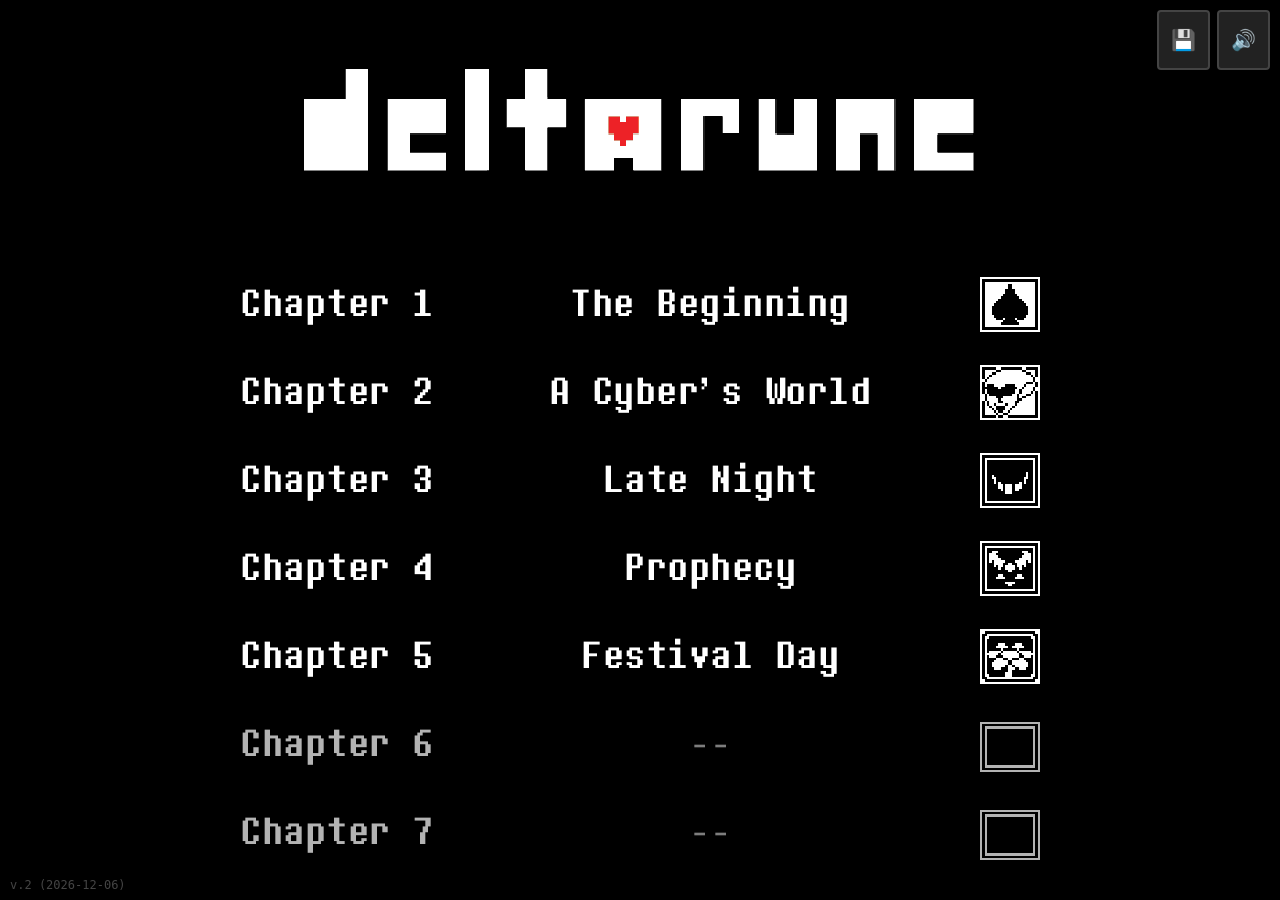
==== commit 2606dcb8: "Update index.html" ====
--- a/index.html
+++ b/index.html
@@ -135,10 +135,10 @@
       <div class="modal-footer" id="savesModalFooter">
         <button id="tennaBtn">Tenna Editor</button>
         <button id="exportSavesBtn">Export All</button>
-        <button id="importSavesBtn">Import</button>
-        <input type="file" id="importInput" accept=".json,application/json" hidden>
+        <button id="importSavesBtn" title="Import a saves .json bundle, or DELTARUNE's own save files (filech1_0, dr.ini, keyconfig_0.ini, ...)">Import</button>
+        <input type="file" id="importInput" multiple hidden>
         <button id="clearBackupsBtn">Clear Backups</button>
-        <button id="repairPathsBtn" hidden>Repair save paths</button>
+        <button id="repairPathsBtn" hidden>Repair saves</button>
       </div>
     </div>
   </div>
@@ -164,7 +164,15 @@
       const speedSlider = document.getElementById('speedSlider');
       const speedValue = document.getElementById('speedValue');
       const versionTag = document.getElementById('versionTag');
-      versionTag.textContent = 'v0.2.2 (' + new Date(document.lastModified).toISOString().split('T')[0] + ')';
+      // document.lastModified is local-time and can be unparseable; a RangeError
+      // here used to abort this whole IIFE, leaving every chapter row's inline
+      // onclick="loadChapter(N)" as a ReferenceError.
+      try {
+        var built = new Date(document.lastModified);
+        var stamp = isNaN(built.getTime()) ? '' : ' (' + built.getFullYear() + '-' +
+          ('0' + (built.getMonth() + 1)).slice(-2) + '-' + ('0' + built.getDate()).slice(-2) + ')';
+        versionTag.textContent = 'v.2' + stamp;
+      } catch (e) { versionTag.textContent = 'v0.2.3'; }
 
       function getSpeed() { var v = parseFloat(localStorage.getItem(SPEED_KEY)); return (isFinite(v) && v > 0) ? v : 1; }
       function setSpeed(v) {
@@ -184,7 +192,9 @@
       }
       function closeSettings() { settingsPanel.hidden = true; }
       settingsBtn.addEventListener('click', function(e) {
-        if (settingsPanel.hidden) openSettings();
+        // Toggle: the outside-click handler below excludes the button, so an
+        // open-only handler left no way to close the panel over a running game.
+        if (settingsPanel.hidden) openSettings(); else closeSettings();
       });
       document.addEventListener('click', function(e) {
         if (!settingsPanel.hidden && !settingsBtn.contains(e.target) && !settingsPanel.contains(e.target)) {
@@ -201,8 +211,14 @@
         localStorage.setItem(VOLUME_KEY, String(v));
         volumeSlider.value = v;
         volumeValue.textContent = v + '%';
+        // The slider used to drive the game frame only, so the menu drone and
+        // the menu SFX stayed at 100% however low it was set.
+        var g = v / 100;
+        audio.volume = g;
+        if (typeof menumoveaudio !== 'undefined') menumoveaudio.volume = g;
+        if (typeof menuselectaudio !== 'undefined') menuselectaudio.volume = g;
         if (gamestarted) {
-          try { iframe.contentWindow.postMessage({ type: 'volume', volume: v / 100 }, origin); } catch(e) {}
+          try { iframe.contentWindow.postMessage({ type: 'volume', volume: g }, origin); } catch(e) {}
         }
       }
       volumeSlider.addEventListener('input', function() { setVolume(parseFloat(this.value)); });
@@ -222,12 +238,15 @@
       }
       updateMuteButton();
 
-      // Start menu drone on first user interaction (replaces removed autoplay)
+      // Start menu drone on first user interaction (replaces removed autoplay).
+      // The first click is usually the chapter row itself, and this listener
+      // runs after its onclick has already started the game — so it must not
+      // start the drone under a running chapter.
       var droneStarted = false;
       function startDrone() {
         if (droneStarted) return;
         droneStarted = true;
-        audio.play().catch(function(){});
+        if (!gamestarted) audio.play().catch(function(){});
         document.removeEventListener('click', startDrone);
         document.removeEventListener('keydown', startDrone);
       }
@@ -264,10 +283,17 @@
       }
 
       window.loadChapter = function(chapter) {
-        if (gamestarted) return;
-        if (backTimer) { clearTimeout(backTimer); backTimer = null; }
+        // gamestarted stays true through the 500 ms teardown; a relaunch inside
+        // that window finishes the teardown instead of being swallowed.
+        if (gamestarted && !backTimer) return;
+        if (backTimer) { clearTimeout(backTimer); backTimer = null; gamestarted = false; }
         menuselectaudio.play().catch(function(){});
         gamestarted = true;
+
+        // The first user click is usually the chapter row itself, which also
+        // starts the menu drone — it then looped under the whole chapter with
+        // the mute button hidden and no way to silence it.
+        audio.pause();
 
         menu.classList.add('hidden-menu');
         logo.classList.add('hidden-menu');
@@ -289,11 +315,15 @@
         if (!gamestarted) return;
         iframe.classList.remove('active');
         if (backTimer) clearTimeout(backTimer);
+        // The frame keeps running (and playing) until it is torn down, so the
+        // "is the game running?" flag has to stay true for that whole window —
+        // the save manager uses it to warn about editing under a live game.
+        iframe.onload = null;
         backTimer = setTimeout(function() {
           iframe.src = 'about:blank';
           backTimer = null;
+          gamestarted = false;
         }, 500);
-        gamestarted = false;
         selectedChapter = null;
         rows().forEach(function(r) { r.classList.remove('selected'); });
 
@@ -305,6 +335,7 @@
         backBtn.style.display = 'none';
         versionTag.style.display = 'block';
         updateMuteButton();
+        if (droneStarted && !audio.muted) audio.play().catch(function(){});
 
         var first = rows()[0];
         if (first) first.focus();
@@ -328,23 +359,41 @@
         });
       });
 
+      // Keys the launcher owns while a chapter is running.
+      function handleLauncherKey(key) {
+        if (key === 'Escape') {
+          if (!settingsPanel.hidden) { closeSettings(); return true; }
+          backToMenu();
+          return true;
+        }
+        if (key === '[') { setSpeed(getSpeed() - 0.25); return true; }
+        if (key === ']') { setSpeed(getSpeed() + 0.25); return true; }
+        if (key === '\\') { setSpeed(1); return true; }
+        return false;
+      }
+
+      // Once the game canvas has focus this document stops receiving keys, so
+      // speed.js inside the frame forwards exactly these four up to us. The old
+      // parent→frame {type:'keydown'} forwarding was dead: its receivers called
+      // handleKeyDown/handleKeyUp, which exist nowhere in the build.
+      window.addEventListener('message', function(e) {
+        if (e.origin !== origin || e.source !== iframe.contentWindow) return;
+        if (!e.data || e.data.type !== 'launcher-key') return;
+        if (gamestarted) handleLauncherKey(e.data.key);
+      });
+
       // Keyboard navigation
       document.addEventListener('keydown', function(event) {
+        // Never drive the menu from keystrokes aimed at the save manager: arrow
+        // keys used to yank focus out of the editor onto a chapter row behind
+        // the modal, and Enter then launched that chapter over an open editor.
+        var savesModal = document.getElementById('savesModal');
+        if (savesModal && !savesModal.hidden) return;
+        var t = event.target;
+        if (t && (t.tagName === 'INPUT' || t.tagName === 'TEXTAREA' || t.tagName === 'SELECT' || t.isContentEditable)) return;
+
         if (gamestarted) {
-          if (event.key === 'Escape') {
-            if (!settingsPanel.hidden) {
-              closeSettings();
-              event.preventDefault();
-              return;
-            }
-            backToMenu();
-            event.preventDefault();
-            return;
-          }
-          if (event.key === '[') { setSpeed(getSpeed() - 0.25); event.preventDefault(); return; }
-          if (event.key === ']') { setSpeed(getSpeed() + 0.25); event.preventDefault(); return; }
-          if (event.key === '\\') { setSpeed(1); event.preventDefault(); return; }
-          try { iframe.contentWindow.postMessage({ type: 'keydown', key: event.key }, origin); } catch(e) {}
+          if (handleLauncherKey(event.key)) event.preventDefault();
           return;
         }
 
@@ -379,12 +428,6 @@
           if (selectedChapter !== null && rows()[selectedChapter]) {
             rows()[selectedChapter].click();
           }
-        }
-      });
-
-      document.addEventListener('keyup', function(e) {
-        if (gamestarted) {
-          try { iframe.contentWindow.postMessage({ type: 'keyup', key: e.key }, origin); } catch(e) {}
         }
       });
     })();
@@ -402,17 +445,131 @@
       // an orphan. Every key we write must be normalised to /_savedata/<name>.
       const SAVE_DIR = '/_savedata';
 
+      // Returns the full IDBFS path for a save name or key, or null when it
+      // cannot be represented. Nested paths are legal — the game mounts a whole
+      // directory and its own builds map names like "assets/options.ini" into
+      // it — but "." / ".." segments, empty segments and control characters are
+      // rejected rather than mangled: the old version was a fixed point for
+      // "/_savedata/_savedata/x" and "..", so brokenReason() called those
+      // healthy while the game's reconcile threw on FS.writeFile() and then
+      // loaded none of the saves.
       function normalizeKey(name) {
         var n = String(name == null ? '' : name);
         // Leave the mount directory entry itself alone.
         if (n === SAVE_DIR || n === SAVE_DIR + '/') return n;
-        n = n.replace(/^\/+/, '').replace(/^_savedata\/+/, '');
-        return SAVE_DIR + '/' + n;
+        n = n.replace(/^\/+/, '');
+        while (n.indexOf('_savedata/') === 0) n = n.slice('_savedata/'.length).replace(/^\/+/, '');
+        n = n.replace(/\/+$/, '');
+        var segments = n.split('/');
+        if (!segments.length) return null;
+        for (var i = 0; i < segments.length; i++) {
+          if (!isValidSaveName(segments[i])) return null;
+        }
+        return SAVE_DIR + '/' + segments.join('/');
+      }
+
+      // One path segment: the name the game hands to FS.writeFile / FS.mkdir.
+      function isValidSaveName(name) {
+        var n = String(name == null ? '' : name);
+        if (!n || n !== n.trim()) return false;
+        if (n === '.' || n === '..') return false;
+        if (n.indexOf('/') !== -1 || n.indexOf('\\') !== -1) return false;
+        if (/[\x00-\x1f\x7f]/.test(n)) return false;
+        if (n.length > 128) return false;
+        return true;
+      }
+
+      // A key is storable only if it normalises to itself.
+      function isValidSaveKey(key) {
+        var k = String(key == null ? '' : key);
+        if (k.indexOf(SAVE_DIR + '/') !== 0) return false;
+        return normalizeKey(k) === k;
+      }
+
+      // "/_savedata/assets/options.ini" -> ["/_savedata/assets"]. IDBFS stores a
+      // directory entry for every folder it syncs, and the reconcile creates
+      // them before the files inside (sorted order), so a nested file whose
+      // parent entry is missing makes FS.writeFile fail with ENOENT.
+      function parentDirKeys(key) {
+        var rel = displayName(key).split('/');
+        var out = [];
+        var acc = SAVE_DIR;
+        for (var i = 0; i < rel.length - 1; i++) {
+          acc += '/' + rel[i];
+          out.push(acc);
+        }
+        return out;
       }
 
       function displayName(key) {
         var k = String(key == null ? '' : key);
         return k.indexOf(SAVE_DIR + '/') === 0 ? k.slice(SAVE_DIR.length + 1) : k;
+      }
+
+      // S_IFREG | 0666 — the mode IDBFS itself writes for save files.
+      const FILE_MODE = 33206;
+
+      function isDirMode(mode) {
+        return typeof mode === 'number' && (mode & 0xF000) === 0x4000; // S_IFDIR
+      }
+
+      function toBytes(contents) {
+        if (contents instanceof Uint8Array) return contents;
+        if (contents instanceof ArrayBuffer) return new Uint8Array(contents);
+        if (ArrayBuffer.isView(contents)) return new Uint8Array(contents.buffer, contents.byteOffset, contents.byteLength);
+        if (Array.isArray(contents)) return new Uint8Array(contents);
+        if (typeof contents === 'string') return new TextEncoder().encode(contents);
+        return null;
+      }
+
+      // The game's save mount reconciles by calling value.timestamp.getTime(),
+      // switching on value.mode and handing value.contents to FS.writeFile. One
+      // entry with a numeric timestamp, a missing mode or non-byte contents
+      // throws inside that reconcile, which aborts it wholesale — the game then
+      // loads *none* of the saves. Every value we write goes through here.
+      function normalizeValue(value) {
+        var v = value || {};
+        var timestamp = v.timestamp instanceof Date ? v.timestamp : new Date(v.timestamp || Date.now());
+        if (isNaN(timestamp.getTime())) timestamp = new Date();
+        if (isDirMode(v.mode)) return { mode: v.mode, timestamp: timestamp };
+        var bytes = v.contents == null ? new Uint8Array(0) : toBytes(v.contents);
+        // Refuse rather than substitute an empty file: silently blanking an
+        // unconvertible payload (a Blob, a structured-clone object) destroyed
+        // the save the "Repair saves" button was supposed to rescue.
+        if (!bytes) throw new Error('save contents are not raw bytes and cannot be converted');
+        return {
+          contents: bytes,
+          mode: typeof v.mode === 'number' && v.mode > 0 ? v.mode : FILE_MODE,
+          timestamp: timestamp
+        };
+      }
+
+      // Can this entry be repaired in place, or would rewriting it lose data?
+      function isRepairable(value) {
+        var v = value || {};
+        if (isDirMode(v.mode)) return true;
+        return v.contents == null || toBytes(v.contents) !== null;
+      }
+
+      // Why the game cannot read this entry, or null when it can. `keySet`, when
+      // given, is every key in the store, so a nested file can be checked for
+      // the directory entry the reconcile needs.
+      function brokenReason(key, value, keySet) {
+        var good = normalizeKey(key);
+        if (good === null) return 'stored under a name the game cannot use';
+        if (key !== good) return 'stored as "' + key + '" instead of "' + good + '"';
+        var v = value || {};
+        if (!(v.timestamp instanceof Date) || isNaN(v.timestamp.getTime())) return 'timestamp is not a Date';
+        if (isDirMode(v.mode)) return null;
+        if (typeof v.mode !== 'number' || v.mode <= 0) return 'file mode is missing';
+        if (!(v.contents instanceof Uint8Array)) return 'contents are not raw bytes';
+        if (keySet) {
+          var parents = parentDirKeys(key);
+          for (var i = 0; i < parents.length; i++) {
+            if (!keySet[parents[i]]) return 'the folder entry "' + displayName(parents[i]) + '" is missing';
+          }
+        }
+        return null;
       }
 
       if (indexedDB.databases) {
@@ -445,6 +602,7 @@
       let currentValue = null;
       let currentOriginalText = null;
       let isHexMode = false;
+      let currentEncoding = 'utf-8';   // decoder that produced the textarea contents
       let isDirty = false;
       let saveTimer = null;
 
@@ -462,129 +620,200 @@
         return true;
       }
 
+      // Long operations (cloud sync, repair, rename, import) block closing the
+      // modal. A single shared boolean let a fast local op release the lock in
+      // the middle of a cloud write, so this counts instead.
+      var busyCount = 0;
+      function beginBusy() { busyCount++; }
+      function endBusy() { if (busyCount > 0) busyCount--; }
+      function isBusy() { return busyCount > 0; }
+
+      // IDBFS — the mount the game reads its saves through — opens this database
+      // at version 21 and enumerates files through the "timestamp" index. Create
+      // the store the same way, at the same version, so the game never has to run
+      // an upgrade of its own: an upgrade blocks while the launcher holds a
+      // connection, which hangs chapter boot.
+      const IDBFS_VERSION = 21;
+
       function openDB() {
         return new Promise(function(resolve, reject) {
-          // Try without explicit version first to avoid VersionError
+          function locked() {
+            reject(new Error('Database is locked by another tab. Close other tabs and retry.'));
+          }
+          function ready(db) {
+            // Drop the connection the moment another client needs an upgrade,
+            // otherwise the launcher blocks chapter boot.
+            db.onversionchange = function() { try { db.close(); } catch (e) {} };
+            resolve(db);
+          }
+          function upgrade(fromVersion) {
+            var req2 = indexedDB.open(DB_NAME, Math.max(fromVersion + 1, IDBFS_VERSION));
+            req2.onupgradeneeded = function(e2) {
+              var idb = e2.target.result;
+              var store = idb.objectStoreNames.contains(STORE)
+                ? e2.target.transaction.objectStore(STORE)
+                : idb.createObjectStore(STORE);
+              if (!store.indexNames.contains('timestamp')) {
+                store.createIndex('timestamp', 'timestamp', { unique: false });
+              }
+            };
+            req2.onsuccess = function(e2) { ready(e2.target.result); };
+            req2.onerror = function(e2) { reject(e2.target.error); };
+            req2.onblocked = locked;
+          }
+          // Open without a version first: the store usually exists already, and
+          // asking for a lower version than the stored one throws VersionError.
           var req = indexedDB.open(DB_NAME);
           req.onsuccess = function(e) {
             var db = e.target.result;
-            if (!db.objectStoreNames.contains(STORE)) {
-              db.close();
-              // Create the store with a version bump
-              var req2 = indexedDB.open(DB_NAME, db.version + 1);
-              req2.onupgradeneeded = function(e2) {
-                e2.target.result.createObjectStore(STORE);
-              };
-              req2.onsuccess = function(e2) { resolve(e2.target.result); };
-              req2.onerror = function(e2) { reject(e2.target.error); };
+            if (!db.objectStoreNames.contains(STORE)) { db.close(); upgrade(db.version); return; }
+            // The store can exist without the timestamp index (older builds
+            // created it that way); IDBFS enumerates through that index, so the
+            // game sees nothing until it is there.
+            var hasIndex = true;
+            try {
+              hasIndex = db.transaction(STORE, 'readonly').objectStore(STORE).indexNames.contains('timestamp');
+            } catch (err) {}
+            if (!hasIndex) { db.close(); upgrade(db.version); return; }
+            ready(db);
+          };
+          req.onerror = function(e) { reject(e.target.error); };
+          req.onblocked = locked;
+        });
+      }
+
+      // Every helper below opens its own short-lived connection. An aborted
+      // transaction fires no request error, so without these handlers the
+      // promise stayed pending forever and the connection leaked open —
+      // which then blocked the game's upgrade.
+      function withStore(mode, run) {
+        return openDB().then(function(db) {
+          return new Promise(function(resolve, reject) {
+            var tx;
+            try {
+              tx = db.transaction(STORE, mode);
+            } catch (e) { db.close(); reject(e); return; }
+            tx.onabort = tx.onerror = function() { db.close(); reject(tx.error || new Error('Save database transaction aborted.')); };
+            try {
+              run(tx.objectStore(STORE), function(result) { db.close(); resolve(result); }, function(err) { db.close(); reject(err); });
+            } catch (e) { db.close(); reject(e); }
+          });
+        });
+      }
+
+      function listAll() {
+        return withStore('readonly', function(store, done, fail) {
+          var items = [];
+          var req = store.openCursor();
+          req.onsuccess = function(e) {
+            var cursor = e.target.result;
+            if (cursor) {
+              items.push({ key: cursor.primaryKey, value: cursor.value });
+              cursor.continue();
             } else {
-              resolve(db);
+              done(items);
             }
           };
-          req.onerror = function(e) { reject(e.target.error); };
-          req.onblocked = function() { reject(new Error('Database is locked by another tab. Close other tabs and retry.')); };
-        });
-      }
-
-      function listAll() {
-        return openDB().then(function(db) {
-          return new Promise(function(resolve, reject) {
-            const tx = db.transaction(STORE, 'readonly');
-            const items = [];
-            const req = tx.objectStore(STORE).openCursor();
-            req.onsuccess = function(e) {
-              const cursor = e.target.result;
-              if (cursor) {
-                items.push({ key: cursor.primaryKey, value: cursor.value });
-                cursor.continue();
-              } else {
-                db.close();
-                resolve(items);
-              }
-            };
-            req.onerror = function(e) { db.close(); reject(e.target.error); };
-          });
-        });
-      }
-
+          req.onerror = function(e) { fail(e.target.error); };
+        });
+      }
+
+      // Writes at EXACTLY the key given. It used to re-target through
+      // normalizeKey, so saving from a row whose key was malformed silently
+      // overwrote the healthy save at the normalised path instead. Callers that
+      // hold a bare name call normalizeKey themselves and skip a null result.
       function putEntry(key, value) {
-        key = normalizeKey(key);
+        var normalized;
+        try {
+          if (!isValidSaveKey(key)) {
+            throw new Error('"' + displayName(key) + '" is not a name the game can read.');
+          }
+          normalized = normalizeValue(value);
+        } catch (e) { return Promise.reject(e); }
         delete valueCache[key];
         delete valueCache[key + '.bak'];
-        return openDB().then(function(db) {
-          return new Promise(function(resolve, reject) {
-            const tx = db.transaction(STORE, 'readwrite');
-            const req = tx.objectStore(STORE).put(value, key);
-            req.onsuccess = function() { db.close(); resolve(); };
-            req.onerror = function(e) { db.close(); reject(e.target.error); };
-          });
+        return withStore('readwrite', function(store, done, fail) {
+          var req = store.put(normalized, key);
+          req.onsuccess = function() { done(); };
+          req.onerror = function(e) { fail(e.target.error); };
         });
       }
 
       function deleteEntry(key) {
         delete valueCache[key];
-        return openDB().then(function(db) {
-          return new Promise(function(resolve, reject) {
-            const tx = db.transaction(STORE, 'readwrite');
-            const req = tx.objectStore(STORE).delete(key);
-            req.onsuccess = function() { db.close(); resolve(); };
-            req.onerror = function(e) { db.close(); reject(e.target.error); };
-          });
-        });
-      }
-
-      // Reads the key exactly as given, without normalisation. Only the path
-      // repair needs this, to fetch a malformed legacy entry verbatim.
+        return withStore('readwrite', function(store, done, fail) {
+          var req = store.delete(key);
+          req.onsuccess = function() { done(); };
+          req.onerror = function(e) { fail(e.target.error); };
+        });
+      }
+
+      // Reads the key exactly as given, without normalisation.
       function getRawEntry(key) {
-        return openDB().then(function(db) {
-          return new Promise(function(resolve, reject) {
-            const tx = db.transaction(STORE, 'readonly');
-            const req = tx.objectStore(STORE).get(key);
-            req.onsuccess = function() { db.close(); resolve(req.result || null); };
-            req.onerror = function(e) { db.close(); reject(e.target.error); };
-          });
-        });
-      }
-
-      function getEntry(key) {
-        return getRawEntry(normalizeKey(key));
-      }
+        return withStore('readonly', function(store, done, fail) {
+          var req = store.get(key);
+          req.onsuccess = function() { done(req.result || null); };
+          req.onerror = function(e) { fail(e.target.error); };
+        });
+      }
+
 
       function isDirectory(value) {
-        if (!value || typeof value.mode !== 'number') return false;
-        return (value.mode & 0xF000) === 0x4000; // S_IFDIR
-      }
-
-      function tryDecodeText(bytes) {
+        return !!value && isDirMode(value.mode);
+      }
+
+      // Decodes for the editor and reports which decoder won, so the save path
+      // can re-encode with that decoder's exact inverse. Re-encoding a latin-1
+      // decode with TextEncoder doubled every byte >= 0x80, and a UTF-8 decode
+      // that contained U+FFFD replaced the original bytes for good.
+      function decodeForEditor(bytes) {
         if (!bytes) return null;
         if (bytes instanceof ArrayBuffer) bytes = new Uint8Array(bytes);
         if (!(bytes instanceof Uint8Array)) return null;
-        if (bytes.length === 0) return '';
+        if (bytes.length === 0) return { text: '', encoding: 'utf-8' };
         try {
-          const text = new TextDecoder('utf-8', { fatal: false }).decode(bytes);
-          if (text.length === 0) return null;
-          var bad = 0;
-          for (var i = 0; i < text.length; i++) {
-            var code = text.charCodeAt(i);
-            if (code === 0xFFFD) bad++;
-            else if (code < 8) bad++;
-            else if (code > 13 && code < 32) bad++;
-          }
-          if (bad / text.length <= 0.05) return text;
-          // fallback: decode as latin-1 (accepts any byte)
+          var text = new TextDecoder('utf-8', { fatal: false }).decode(bytes);
+          if (text.length && text.indexOf('\uFFFD') === -1 && !hasControlChars(text)) {
+            // Only trust UTF-8 when it round-trips byte for byte.
+            var back = new TextEncoder().encode(text);
+            if (back.length === bytes.length) {
+              var same = true;
+              for (var i = 0; i < bytes.length; i++) { if (back[i] !== bytes[i]) { same = false; break; } }
+              if (same) return { text: text, encoding: 'utf-8' };
+            }
+          }
+          // latin-1 accepts any byte and is exactly invertible.
           var fallback = '';
-          for (var i = 0; i < bytes.length; i++) fallback += String.fromCharCode(bytes[i]);
-          bad = 0;
-          for (var i = 0; i < fallback.length; i++) {
-            var code = fallback.charCodeAt(i);
-            if (code < 8) bad++;
-            else if (code > 13 && code < 32) bad++;
-          }
-          if (bad / fallback.length > 0.05) return null;
-          return fallback;
+          for (var j = 0; j < bytes.length; j++) fallback += String.fromCharCode(bytes[j]);
+          if (hasControlChars(fallback)) return null;
+          return { text: fallback, encoding: 'latin-1' };
         } catch (e) {
           return null;
         }
+      }
+
+      function hasControlChars(text) {
+        var bad = 0;
+        for (var i = 0; i < text.length; i++) {
+          var code = text.charCodeAt(i);
+          if (code < 8 || (code > 13 && code < 32)) bad++;
+        }
+        return bad / text.length > 0.05;
+      }
+
+      // Inverse of decodeForEditor. latin-1 rejects anything above U+00FF so a
+      // pasted non-latin character fails loudly instead of corrupting the file.
+      function encodeFromEditor(text, encoding) {
+        if (encoding !== 'latin-1') return new TextEncoder().encode(text);
+        var out = new Uint8Array(text.length);
+        for (var i = 0; i < text.length; i++) {
+          var code = text.charCodeAt(i);
+          if (code > 0xFF) {
+            throw new Error('This save is binary; "' + text.charAt(i) + '" cannot be stored. Switch to hex editing.');
+          }
+          out[i] = code;
+        }
+        return out;
       }
 
       function toHexInline(bytes) {
@@ -618,12 +847,16 @@
       }
 
       function saveSingleFile(key, value) {
-        if (!value || !value.contents) { alert('Empty file.'); return; }
+        var bytes = toBytes(value && value.contents);
+        // The Blob constructor stringifies anything that is not a BufferSource,
+        // so an unreadable entry used to "export" as the text "[object Object]".
+        if (!bytes) { alert('This entry\'s contents are not raw bytes — run "Repair saves" first.'); return; }
         // Export under the bare save name ("filech4_1"), not the mangled full
         // path ("savedata_filech4_1"), so re-importing the file reproduces the
-        // original key instead of creating a bogus one.
-        var name = displayName(key).replace(/[\\\/:*?"<>|]/g, '_').replace(/^_+/, '') || 'save';
-        var blob = new Blob([value.contents], { type: 'application/octet-stream' });
+        // original key instead of creating a bogus one. Leading underscores are
+        // part of the name (displayName already stripped the path).
+        var name = displayName(key).replace(/[\\\/:*?"<>|]/g, '_') || 'save';
+        var blob = new Blob([bytes], { type: 'application/octet-stream' });
         var url = URL.createObjectURL(blob);
         var a = document.createElement('a');
         a.href = url;
@@ -634,18 +867,8 @@
         setTimeout(function() { URL.revokeObjectURL(url); }, 1000);
       }
 
-      function listKeys() {
-        return openDB().then(function(db) {
-          return new Promise(function(resolve, reject) {
-            var tx = db.transaction(STORE, 'readonly');
-            var req = tx.objectStore(STORE).getAllKeys();
-            req.onsuccess = function() { db.close(); resolve(req.result); };
-            req.onerror = function(e) { db.close(); reject(e.target.error); };
-          });
-        });
-      }
-
       var valueCache = {};
+      var renderToken = 0;   // guards the async size pass against a newer render
 
       function sortKeys(a, b) {
         if (sortBy === 'name') return a.localeCompare(b);
@@ -668,14 +891,13 @@
           var nameSpan = document.createElement('div');
           nameSpan.className = 'save-name';
           highlightText(nameSpan, displayName(key), filter);
-          if (key !== normalizeKey(key)) {
-            // Legacy entry written without the /_savedata/ prefix: the game
-            // cannot see it and syncfs will drop it.
+          if (brokenKeys[key]) {
+            // Either the key is not the full IDBFS path or the value is shaped
+            // so the game's reconcile throws on it; both hide the save.
             var badTag = document.createElement('span');
             badTag.className = 'save-chapter-tag';
             badTag.textContent = 'not visible to game';
-            badTag.title = 'Stored as "' + key + '" instead of "' + normalizeKey(key) +
-              '". Use "Repair save paths" to fix it.';
+            badTag.title = brokenKeys[key] + '. Use "Repair saves" to fix it.';
             nameSpan.appendChild(badTag);
           }
           if (tag) {
@@ -722,22 +944,29 @@
           });
           savesList.appendChild(div);
         });
-        // async load sizes and cache values
+        // Async size pass. It is tagged with the render it belongs to: a
+        // superseded pass used to write sizes into whatever rows the newer
+        // render had put in those DOM positions.
+        var token = ++renderToken;
         openDB().then(function(db) {
+          if (token !== renderToken) { db.close(); return; }
           var tx = db.transaction(STORE, 'readonly');
           var req = tx.objectStore(STORE).openCursor();
+          var els = savesList.querySelectorAll('.save-item');
+          tx.onabort = tx.onerror = function() { db.close(); };
           req.onsuccess = function(e) {
+            if (token !== renderToken) { db.close(); return; }
             var cursor = e.target.result;
             if (cursor) {
               var k = cursor.primaryKey;
               var v = cursor.value;
-              if (v && v.contents && !k.endsWith('/')) {
+              if (v && !k.endsWith('/')) {
                 valueCache[k] = v;
                 var idx = keyList.indexOf(k);
-                if (idx !== -1) {
-                  var els = savesList.querySelectorAll('.save-item');
-                  var sizeEl = els[idx] && els[idx].querySelector('.save-size-placeholder');
-                  if (sizeEl) sizeEl.textContent = formatSize(v.contents.byteLength || v.contents.length || 0);
+                var bytes = toBytes(v.contents);
+                if (idx !== -1 && els[idx]) {
+                  var sizeEl = els[idx].querySelector('.save-size-placeholder');
+                  if (sizeEl) sizeEl.textContent = bytes ? formatSize(bytes.length) : 'unreadable';
                 }
               }
               cursor.continue();
@@ -746,12 +975,15 @@
             }
           };
           req.onerror = function() { db.close(); };
-        });
-      }
-
+        }).catch(function() {});
+      }
+
+      // Rows are rendered from raw store keys, so values must be read by the
+      // same raw key. Reading through the normalising getEntry showed (and let
+      // you overwrite) a different record than the row you clicked.
       function loadValue(key) {
         if (valueCache[key]) return Promise.resolve(valueCache[key]);
-        return getEntry(key).then(function(v) { if (v) valueCache[key] = v; return v; });
+        return getRawEntry(key).then(function(v) { if (v) valueCache[key] = v; return v; });
       }
 
       function refreshList() {
@@ -759,9 +991,10 @@
         hexPreview.hidden = true;
         savesList.hidden = false;
         savesList.innerHTML = '<div class="saves-empty">Loading...</div>';
+        var chain;
         if (sortBy === 'size' || sortBy === 'date') {
           // load full data first for comparison
-          return listAll().then(function(items) {
+          chain = listAll().then(function(items) {
             valueCache = {};
             var allFiles = items.filter(function(it) { return !isDirectory(it.value); });
             if (allFiles.length === 0) {
@@ -779,9 +1012,9 @@
             }
             filtered.sort(function(a, b) {
               if (sortBy === 'size') {
-                var sa = a.value && a.value.contents ? (a.value.contents.byteLength || a.value.contents.length || 0) : 0;
-                var sb = b.value && b.value.contents ? (b.value.contents.byteLength || b.value.contents.length || 0) : 0;
-                return sb - sa;
+                var ba = toBytes(a.value && a.value.contents);
+                var bb = toBytes(b.value && b.value.contents);
+                return (bb ? bb.length : 0) - (ba ? ba.length : 0);
               }
               if (sortBy === 'date') {
                 var da = a.value && a.value.timestamp ? new Date(a.value.timestamp).getTime() : 0;
@@ -795,29 +1028,48 @@
             savesCount.textContent = keys.length + ' / ' + allFiles.length + ' files';
             renderAndLoad(keys, filter);
           });
-        }
-        return listKeys().then(function(keys) {
-          var filter = savesSearch.value.toLowerCase().trim();
-          var items = keys.filter(function(k) { return !k.endsWith('/'); });
-          if (items.length === 0) {
-            savesList.innerHTML = '<div class="saves-empty">No save files found.<br><span class="saves-hint">Launch a chapter and create a save first.</span></div>';
-            savesCount.textContent = '';
-            return;
-          }
-          var filtered = items;
-          if (filter) {
-            filtered = items.filter(function(k) { return k.toLowerCase().indexOf(filter) !== -1; });
-          }
-          savesCount.textContent = filtered.length + ' / ' + items.length + ' files';
-          if (filtered.length === 0) {
-            savesList.innerHTML = '<div class="saves-empty">No files match filter.</div>';
-            return;
-          }
-          filtered.sort(sortKeys);
-          renderAndLoad(filtered, filter);
-        }).catch(function(err) {
-          savesList.innerHTML = '<div class="saves-empty">Error loading saves:<br>' + (err && err.message ? err.message : err) + '</div>';
-        });
+        } else {
+          // Directories are stored WITHOUT a trailing slash and identified by
+          // their mode, so this branch needs the values too — otherwise the
+          // mount's subdirectories rendered as clickable, deletable "saves".
+          chain = listAll().then(function(items) {
+            var filter = savesSearch.value.toLowerCase().trim();
+            var files = items.filter(function(it) {
+              return !isDirectory(it.value) && !String(it.key).endsWith('/') && it.key !== SAVE_DIR;
+            });
+            files.forEach(function(f) { valueCache[f.key] = f.value; });
+            if (files.length === 0) {
+              savesList.innerHTML = '<div class="saves-empty">No save files found.<br><span class="saves-hint">Launch a chapter and create a save first.</span></div>';
+              savesCount.textContent = '';
+              return;
+            }
+            var keys = files.map(function(f) { return String(f.key); });
+            var filtered = filter ? keys.filter(function(k) { return k.toLowerCase().indexOf(filter) !== -1; }) : keys;
+            savesCount.textContent = filtered.length + ' / ' + keys.length + ' files';
+            if (filtered.length === 0) {
+              savesList.innerHTML = '<div class="saves-empty">No files match filter.</div>';
+              return;
+            }
+            filtered.sort(sortKeys);
+            renderAndLoad(filtered, filter);
+          });
+        }
+        // One error handler for BOTH branches: the size/date branch used to
+        // return early and leave the modal stuck on "Loading..." forever.
+        return chain.catch(function(err) {
+          savesList.innerHTML = '';
+          var msg = document.createElement('div');
+          msg.className = 'saves-empty';
+          msg.textContent = 'Error loading saves: ' + (err && err.message ? err.message : err);
+          savesList.appendChild(msg);
+        });
+      }
+
+      // Re-scan for unreadable entries and then repaint: every mutation has to
+      // go through here or the "not visible to game" tags and the repair count
+      // keep describing the previous state.
+      function refreshListAndFlags() {
+        return updateRepairButton().then(refreshList);
       }
 
       function highlightText(container, text, query) {
@@ -857,16 +1109,21 @@
       });
 
       function getChapterTag(key) {
-        var m = key.match(/filech(\d)/);
+        var name = displayName(key);
+        var m = name.match(/filech([1-5])/);
         if (m) return 'Ch. ' + m[1];
-        for (var n = 1; n <= 7; n++) {
-          if (key.indexOf('ch' + n) !== -1 || key.indexOf('chapter' + n) !== -1) return 'Ch. ' + n;
-        }
-        return '';
+        // Anchored: an unanchored indexOf('ch1') tagged "search1" as Chapter 1
+        // and then sorted it under that chapter.
+        m = name.match(/(?:^|[^a-z])ch(?:apter)?([1-5])(?![0-9])/i);
+        return m ? 'Ch. ' + m[1] : '';
       }
 
       function fromHex(hex) {
-        hex = hex.replace(/[^0-9a-fA-F]/g, '');
+        var cleaned = hex.replace(/\s+/g, '');
+        // Silently dropping stray characters shifted every following byte by a
+        // nibble and wrote a corrupted save with no warning.
+        if (/[^0-9a-fA-F]/.test(cleaned)) throw new Error('Hex contains characters that are not 0-9 or a-f.');
+        hex = cleaned;
         if (hex.length % 2) throw new Error('Hex string has an odd number of digits (' + hex.length + ').');
         var bytes = new Uint8Array(hex.length / 2);
         for (var i = 0; i < bytes.length; i++) {
@@ -890,7 +1147,10 @@
           var c = bytes[i];
           ascii += (c >= 32 && c <= 126) ? String.fromCharCode(c) : '.';
         }
-        var pad = 16 - (bytes.length % 16 || 16);
+        // Padding has to follow the rows actually printed, not the file size,
+        // or the ASCII column of a >256-byte preview is misaligned.
+        var shown = Math.min(256, bytes.length);
+        var pad = 16 - (shown % 16 || 16);
         for (var j = 0; j < pad; j++) out += '   ';
         out += '  ' + ascii;
         if (bytes.length > 256) out += '\n... (' + bytes.length + ' bytes total)';
@@ -900,6 +1160,7 @@
       function openEditor(key, value) {
         currentKey = key;
         currentValue = value;
+        currentEncoding = 'utf-8';
         editorFilename.textContent = displayName(key);
         editorFilename.title = key;
         hexPreview.hidden = true;
@@ -907,34 +1168,38 @@
         editorGoOriginal.hidden = true;
         if (key.endsWith('.bak')) {
           var origKey = key.slice(0, -4);
-          getEntry(origKey).then(function(origVal) {
+          getRawEntry(origKey).then(function(origVal) {
             editorGoOriginal.hidden = !origVal;
           }).catch(function() {});
         } else {
-          getEntry(key + '.bak').then(function(bakVal) {
+          getRawEntry(key + '.bak').then(function(bakVal) {
             editorRestoreBackup.hidden = !bakVal;
           }).catch(function() {});
         }
         try {
-          var bytes = value && value.contents;
-          if (bytes instanceof ArrayBuffer) bytes = new Uint8Array(bytes);
-          if (!bytes || !bytes.length) {
-            editorTextarea.value = '[File is empty or has no data]';
+          var bytes = toBytes(value && value.contents);
+          if (!bytes) {
+            editorTextarea.value = '[Contents are not raw bytes — use "Repair saves" first]';
             editorTextarea.readOnly = true;
             editorSave.disabled = true;
             isHexMode = false;
+          } else if (!bytes.length) {
+            // An empty file is still editable: this is how a new save is filled in.
+            editorTextarea.value = '';
+            editorTextarea.readOnly = false;
+            editorSave.disabled = false;
+            isHexMode = false;
           } else {
-            const text = tryDecodeText(bytes);
-            if (text === null) {
+            var decoded = decodeForEditor(bytes);
+            if (decoded === null) {
               isHexMode = true;
               editorTextarea.value = toHexInline(bytes);
               hexPreview.textContent = formatHexPreview(bytes);
               hexPreview.hidden = false;
-              editorTextarea.readOnly = false;
-              editorSave.disabled = false;
             } else {
               isHexMode = false;
-              editorTextarea.value = text;
+              currentEncoding = decoded.encoding;
+              editorTextarea.value = decoded.text;
             }
             editorTextarea.readOnly = false;
             editorSave.disabled = false;
@@ -954,10 +1219,9 @@
         try {
           var draft = sessionStorage.getItem('deltarune_draft_' + key);
           if (draft && draft !== editorTextarea.value) {
-            if (confirm('Restore unsaved changes from last session for "' + key + '"?')) {
+            if (confirm('Restore unsaved changes from last session for "' + displayName(key) + '"?')) {
               editorTextarea.value = draft;
               isDirty = true;
-              currentOriginalText = draft;
             } else {
               sessionStorage.removeItem('deltarune_draft_' + key);
             }
@@ -965,65 +1229,113 @@
         } catch(e) {}
       }
 
+      function clearDraft(key) {
+        if (!key) return;
+        try { sessionStorage.removeItem('deltarune_draft_' + key); } catch (e) {}
+      }
+
+      function leaveEditor() {
+        if (draftTimer) { clearTimeout(draftTimer); draftTimer = null; }
+        // A discarded edit must not come back the next time this file (or a new
+        // file reusing its name) is opened.
+        if (isDirty) clearDraft(currentKey);
+        isDirty = false;
+      }
+
       var draftTimer = null;
       editorTextarea.addEventListener('input', function() {
-        markDirty();
+        // "Dirty" used to mean "a key was pressed", so a no-op edit still
+        // overwrote the only pristine backup on save.
+        isDirty = editorTextarea.value !== currentOriginalText;
         if (draftTimer) clearTimeout(draftTimer);
         draftTimer = setTimeout(function() {
-          if (currentKey) {
+          if (currentKey && isDirty) {
             try { sessionStorage.setItem('deltarune_draft_' + currentKey, editorTextarea.value); } catch(e) {}
           }
         }, 500);
       });
 
       editorBack.addEventListener('click', function() {
-        if (checkUnsaved()) refreshList();
-      });
+        if (checkUnsaved()) { leaveEditor(); refreshList(); }
+      });
+
+      function sameBytes(a, b) {
+        if (!a || !b || a.length !== b.length) return false;
+        for (var i = 0; i < a.length; i++) { if (a[i] !== b[i]) return false; }
+        return true;
+      }
 
       editorSave.addEventListener('click', function() {
         if (!currentKey || !currentValue) return;
+        var newBytes;
         try {
-          var newBytes;
-          if (isHexMode) {
-            newBytes = fromHex(editorTextarea.value);
-          } else {
-            newBytes = new TextEncoder().encode(editorTextarea.value);
+          newBytes = isHexMode ? fromHex(editorTextarea.value)
+                               : encodeFromEditor(editorTextarea.value, currentEncoding);
+        } catch (e) {
+          alert('Error encoding text: ' + e.message);
+          return;
+        }
+        var savedKey = currentKey;
+        var openedBytes = toBytes(currentValue.contents);
+        beginBusy();
+        // Re-read first: the running game, a cloud restore or the Tenna editor
+        // can have rewritten this file since it was opened, and blindly saving
+        // destroyed that newer copy (the backup kept the stale bytes too).
+        getRawEntry(savedKey).then(function(onDisk) {
+          var current = onDisk ? toBytes(onDisk.contents) : null;
+          if (onDisk && openedBytes && !sameBytes(current, openedBytes)) {
+            if (!confirm('"' + displayName(savedKey) + '" changed on disk since you opened it ' +
+                '(the game or a sync wrote to it).\n\nOverwrite it with your edit?')) {
+              return null;
+            }
           }
           var newValue = {
             contents: newBytes,
-            mode: currentValue.mode || 33206,
+            mode: (onDisk && onDisk.mode) || currentValue.mode || FILE_MODE,
             timestamp: new Date()
           };
-          // auto-backup only when content actually changed
-          var doBackup = isDirty;
-          var bakPromise = Promise.resolve();
-          if (doBackup) {
-            var bakKey = currentKey + '.bak';
-            var bakValue = { contents: currentValue.contents, mode: currentValue.mode, timestamp: new Date() };
-            bakPromise = putEntry(bakKey, bakValue);
-          }
-          bakPromise.then(function() {
-            return putEntry(currentKey, newValue);
+          var bakKey = savedKey + '.bak';
+          var backupSource = onDisk || currentValue;
+          // Keep the FIRST backup: overwriting it on every save meant two edits
+          // were enough to lose the original for good.
+          return getRawEntry(bakKey).then(function(existingBak) {
+            if (existingBak || savedKey.endsWith('.bak') || !isRepairable(backupSource)) return null;
+            return putEntry(bakKey, {
+              contents: backupSource.contents,
+              mode: backupSource.mode,
+              timestamp: backupSource.timestamp
+            }).catch(function() { /* a failed backup must not block the save */ });
           }).then(function() {
-            editorSave.textContent = 'Saved!';
-            setTimeout(function() { editorSave.textContent = 'Save Changes'; }, 1500);
-            currentValue = newValue;
-            isDirty = false;
-            currentOriginalText = editorTextarea.value;
-            try { sessionStorage.removeItem('deltarune_draft_' + currentKey); } catch(e) {}
-          }).catch(function(err) {
-            alert('Error saving: ' + (err && err.message ? err.message : err));
-          });
-        } catch (e) {
-          alert('Error encoding text: ' + e.message);
-        }
+            return putEntry(savedKey, newValue);
+          }).then(function() { return newValue; });
+        }).then(function(newValue) {
+          if (!newValue) return;
+          editorSave.textContent = 'Saved!';
+          setTimeout(function() { editorSave.textContent = 'Save Changes'; }, 1500);
+          currentValue = newValue;
+          isDirty = false;
+          currentOriginalText = editorTextarea.value;
+          clearDraft(savedKey);
+          invalidateCache();
+          // The preview pane showed the pre-edit bytes until the file was reopened.
+          if (isHexMode) hexPreview.textContent = formatHexPreview(newValue.contents);
+        }).catch(function(err) {
+          alert('Error saving: ' + (err && err.message ? err.message : err));
+        }).then(function() { endBusy(); });
       });
 
       editorDelete.addEventListener('click', function() {
         if (!currentKey) return;
         if (!checkUnsaved()) return;
-        if (!confirm('Delete "' + currentKey + '"?\nThis cannot be undone.')) return;
-        deleteEntry(currentKey).then(refreshList).catch(function(err) {
+        if (!confirm('Delete "' + displayName(currentKey) + '"?\nThis cannot be undone.')) return;
+        var doomed = currentKey;
+        deleteEntry(doomed).then(function() {
+          // Otherwise the deleted file's draft is offered to the next file
+          // created with the same name.
+          clearDraft(doomed);
+          leaveEditor();
+          return refreshListAndFlags();
+        }).catch(function(err) {
           alert('Error deleting: ' + (err && err.message ? err.message : err));
         });
       });
@@ -1031,40 +1343,58 @@
       editorRestoreBackup.addEventListener('click', function() {
         if (!currentKey || currentKey.endsWith('.bak')) return;
         if (!checkUnsaved()) return;
-        var bakKey = currentKey + '.bak';
-        getEntry(bakKey).then(function(bakValue) {
+        var target = currentKey;
+        var bakKey = target + '.bak';
+        beginBusy();
+        getRawEntry(bakKey).then(function(bakValue) {
           if (!bakValue) {
             editorRestoreBackup.hidden = true;
             if (window.__launcher && window.__launcher.toast) window.__launcher.toast('No backup found for this file.');
             else alert('No backup found for this file.');
             return;
           }
-          var newValue = {
-            contents: bakValue.contents,
-            mode: bakValue.mode || currentValue.mode || 33206,
-            timestamp: new Date()
-          };
-          return putEntry(currentKey, newValue).then(function() {
-            invalidateCache();
-            openEditor(currentKey, newValue);
-            if (window.__launcher && window.__launcher.toast) window.__launcher.toast('Restored from backup.');
+          // Swap, don't overwrite: restoring used to throw away the current
+          // contents with no copy left anywhere.
+          return getRawEntry(target).then(function(currentOnDisk) {
+            var swap = Promise.resolve();
+            if (currentOnDisk && isRepairable(currentOnDisk)) {
+              swap = putEntry(bakKey, {
+                contents: currentOnDisk.contents,
+                mode: currentOnDisk.mode,
+                timestamp: currentOnDisk.timestamp
+              });
+            }
+            var newValue = {
+              contents: bakValue.contents,
+              mode: bakValue.mode || (currentValue && currentValue.mode) || FILE_MODE,
+              timestamp: new Date()
+            };
+            return swap.then(function() {
+              return putEntry(target, newValue);
+            }).then(function() {
+              invalidateCache();
+              clearDraft(target);
+              openEditor(target, newValue);
+              if (window.__launcher && window.__launcher.toast) window.__launcher.toast('Restored from backup (previous contents kept as .bak).');
+            });
           });
         }).catch(function(err) {
           alert('Error restoring from backup: ' + (err && err.message ? err.message : err));
-        });
+        }).then(function() { endBusy(); });
       });
 
       editorGoOriginal.addEventListener('click', function() {
         if (!currentKey || !currentKey.endsWith('.bak')) return;
         if (!checkUnsaved()) return;
         var origKey = currentKey.slice(0, -4);
-        getEntry(origKey).then(function(origValue) {
+        getRawEntry(origKey).then(function(origValue) {
           if (!origValue) {
             editorGoOriginal.hidden = true;
             if (window.__launcher && window.__launcher.toast) window.__launcher.toast('Original file not found.');
             else alert('Original file not found.');
             return;
           }
+          leaveEditor();
           openEditor(origKey, origValue);
         }).catch(function(err) {
           alert('Error opening original: ' + (err && err.message ? err.message : err));
@@ -1075,65 +1405,89 @@
         if (!currentKey) return;
         if (!checkUnsaved()) return;
         var newName = prompt('New filename:', displayName(currentKey));
-        if (!newName) return;
-        var newKey = normalizeKey(newName);
+        if (newName === null) return;
+        // Nested paths are legal in the store but not something to create from
+        // here: the folder entry the game needs would not exist.
+        var newKey = isValidSaveName(newName) ? normalizeKey(newName) : null;
+        if (newKey === null) {
+          alert('Invalid filename. Use a plain save name with no slashes.');
+          return;
+        }
         if (newKey === currentKey) return;
-        if (newName.indexOf('/') !== -1 || newName.indexOf('..') !== -1) {
-          alert('Invalid filename.');
-          return;
-        }
-        cloudBusy = true;
-        getEntry(currentKey).then(function(val) {
-          if (!val) throw new Error('File not found: ' + currentKey);
+        var oldKey = currentKey;
+        beginBusy();
+        // Renaming onto an existing name used to overwrite that save and then
+        // delete the source, destroying the destination's only copy.
+        getRawEntry(newKey).then(function(clash) {
+          if (clash) {
+            throw new Error('"' + displayName(newKey) + '" already exists. Pick another name.');
+          }
+          return getRawEntry(oldKey);
+        }).then(function(val) {
+          if (!val) throw new Error('File not found: ' + displayName(oldKey));
           return putEntry(newKey, val).then(function() {
-            return deleteEntry(currentKey);
+            return deleteEntry(oldKey);
           }).then(function() {
             invalidateCache();
-            return openEditor(newKey, val);
+            clearDraft(oldKey);
+            openEditor(newKey, val);
           });
         }).catch(function(err) {
           alert('Error renaming: ' + (err && err.message ? err.message : err));
-        }).then(function() {
-          cloudBusy = false;
-        });
+        }).then(function() { endBusy(); });
       });
 
       newFileBtn.addEventListener('click', function() {
         var name = prompt('New save filename:');
-        if (!name) return;
-        if (name.indexOf('/') !== -1 || name.indexOf('..') !== -1) {
-          alert('Invalid filename.');
+        if (name === null) return;
+        var newKey = isValidSaveName(name) ? normalizeKey(name) : null;
+        if (newKey === null) {
+          alert('Invalid filename. Use a plain save name with no slashes.');
           return;
         }
-        var newKey = normalizeKey(name);
-        var emptyVal = { contents: new Uint8Array(0), mode: 33206, timestamp: new Date() };
-        cloudBusy = true;
-        putEntry(newKey, emptyVal).then(function() {
+        var emptyVal = { contents: new Uint8Array(0), mode: FILE_MODE, timestamp: new Date() };
+        beginBusy();
+        // "New File" is an upsert: without this check, typing the name of an
+        // existing save replaced it with an empty file, silently and with no
+        // backup.
+        getRawEntry(newKey).then(function(existing) {
+          if (existing) {
+            throw new Error('"' + displayName(newKey) + '" already exists. Open it from the list, or pick another name.');
+          }
+          return putEntry(newKey, emptyVal);
+        }).then(function() {
           invalidateCache();
-          return refreshList();
+          return refreshListAndFlags();
         }).then(function() {
-          return openEditor(newKey, emptyVal);
+          openEditor(newKey, emptyVal);
         }).catch(function(err) {
           alert('Error creating file: ' + (err && err.message ? err.message : err));
-        }).then(function() {
-          cloudBusy = false;
-        });
+        }).then(function() { endBusy(); });
       });
 
       exportBtn.addEventListener('click', function() {
         listAll().then(function(items) {
           if (items.length === 0) { if (window.__launcher && window.__launcher.toast) window.__launcher.toast('Nothing to export.'); else alert('Nothing to export.'); return; }
           const out = { version: 2, db: DB_NAME, exportedAt: new Date().toISOString(), files: {} };
+          var unreadable = [];
           items.forEach(function(item) {
             const v = item.value || {};
-            var contents = v.contents;
-            if (contents instanceof ArrayBuffer) contents = new Uint8Array(contents);
+            if (isDirectory(v)) return;
+            // Anything that is not convertible used to be exported as
+            // contents:null and imported back as a 0-byte file — a backup that
+            // silently wiped the save.
+            var contents = toBytes(v.contents);
+            if (!contents) { unreadable.push(displayName(item.key)); return; }
             out.files[item.key] = {
-              mode: v.mode,
-              timestamp: v.timestamp instanceof Date ? v.timestamp.toISOString() : v.timestamp,
-              contents: contents instanceof Uint8Array ? toBase64(contents) : null
+              mode: typeof v.mode === 'number' ? v.mode : FILE_MODE,
+              timestamp: v.timestamp instanceof Date ? v.timestamp.toISOString() : new Date(v.timestamp || Date.now()).toISOString(),
+              contents: toBase64(contents)
             };
           });
+          if (!Object.keys(out.files).length) {
+            alert('Nothing could be exported: every entry has unreadable contents. Run "Repair saves" first.');
+            return;
+          }
           const blob = new Blob([JSON.stringify(out, null, 2)], { type: 'application/json' });
           const url = URL.createObjectURL(blob);
           const a = document.createElement('a');
@@ -1143,6 +1497,10 @@
           a.click();
           document.body.removeChild(a);
           setTimeout(function() { URL.revokeObjectURL(url); }, 1000);
+          if (unreadable.length) {
+            alert('Exported ' + Object.keys(out.files).length + ' file(s).\n\nSKIPPED (unreadable contents, run "Repair saves"):\n  ' +
+              unreadable.slice(0, 10).join('\n  ') + (unreadable.length > 10 ? '\n  ...' : ''));
+          }
         }).catch(function(err) {
           alert('Export failed: ' + (err && err.message ? err.message : err));
         });
@@ -1150,179 +1508,380 @@
 
       importBtn.addEventListener('click', function() { importInput.click(); });
 
+      var MAX_IMPORT_BYTES = 8 * 1024 * 1024;
+
+      // Replaces an entry but keeps the first pristine copy as <key>.bak, so an
+      // import can never be the thing that loses a save.
+      function putWithBackup(key, value) {
+        return getRawEntry(key).then(function(existing) {
+          if (!existing || key.endsWith('.bak') || !isRepairable(existing)) return null;
+          return getRawEntry(key + '.bak').then(function(bak) {
+            if (bak) return null;
+            return putEntry(key + '.bak', existing).catch(function() {});
+          });
+        }).then(function() {
+          return putEntry(key, value);
+        });
+      }
+
+      function runImport(planned, rejected) {
+        if (!planned.length) throw new Error('Nothing importable was selected.');
+        var written = 0;
+        var failed = [];
+        var chain = Promise.resolve();
+        planned.forEach(function(p) {
+          chain = chain.then(function() {
+            return putWithBackup(p.key, p.value).then(function() { written++; })
+              .catch(function() { failed.push(displayName(p.key)); });
+          });
+        });
+        return chain.then(function() {
+          var msg = 'Imported ' + written + ' file(s).' +
+            (rejected.length ? ' Skipped ' + rejected.length + ': ' + rejected.slice(0, 3).join(', ') + (rejected.length > 3 ? '…' : '') + '.' : '') +
+            (failed.length ? ' ' + failed.length + ' failed.' : '');
+          if (window.__launcher && window.__launcher.toast) window.__launcher.toast(msg);
+          else alert(msg);
+          invalidateCache();
+          return refreshListAndFlags();
+        });
+      }
+
+      // Plans a launcher JSON bundle. Handles every shape this project has
+      // exported: version 1 with bare names, version 2 with full paths, and the
+      // cloud's hex-encoded (~xx) keys.
+      function planBundleImport(text) {
+        var data = JSON.parse(text);
+        if (!data || !data.files || typeof data.files !== 'object') {
+          throw new Error('Invalid save bundle format.');
+        }
+        var planned = [];
+        var rejected = [];
+        // Decode everything before writing anything: a bad entry used to
+        // reject the batch halfway, leaving a half-imported save set.
+        Object.keys(data.files).forEach(function(key) {
+          var decodedKey = decodeKey(key);      // no-op unless the key is hex-encoded
+          var v = data.files[key];
+          var label = String(decodedKey || key);
+          if (decodedKey === SAVE_DIR || decodedKey === SAVE_DIR + '/') return;   // the mount itself, not a save
+          var fullKey = normalizeKey(decodedKey);
+          if (fullKey === null || !v || typeof v !== 'object') { rejected.push(label); return; }
+          // Old exports wrote contents:null for entries whose bytes they could
+          // not read. Importing that as a 0-byte file would look like a save.
+          if (v.contents == null) { rejected.push(label + ' (no contents in bundle)'); return; }
+          var bytes;
+          try {
+            bytes = fromBase64(v.contents);
+          } catch (err) { rejected.push(label + ' (unreadable)'); return; }
+          planned.push({ key: fullKey, value: {
+            mode: typeof v.mode === 'number' ? v.mode : FILE_MODE,
+            timestamp: v.timestamp ? new Date(v.timestamp) : new Date(),
+            contents: bytes
+          } });
+        });
+        return { planned: planned, rejected: rejected };
+      }
+
+      // Plans DELTARUNE's own save files, copied straight out of the game's
+      // save folder (filech2_0, filech2_0.backup, dr.ini, keyconfig_0.ini …).
+      // They are raw files with no wrapper, which the JSON-only importer used to
+      // reject outright — the game writes them under exactly these names, so
+      // each one becomes /_savedata/<filename> with its own mtime.
+      function planRawImport(files) {
+        var rejected = [];
+        var usable = [];
+        files.forEach(function(f) {
+          if (f.name === '.DS_Store' || f.name === 'Thumbs.db' || f.name === 'desktop.ini') return; // OS junk
+          if (normalizeKey(f.name) === null) { rejected.push(f.name); return; }
+          if (f.size > MAX_IMPORT_BYTES) { rejected.push(f.name + ' (too large)'); return; }
+          usable.push(f);
+        });
+        return Promise.all(usable.map(function(f) {
+          return f.arrayBuffer().then(function(buf) {
+            return { key: normalizeKey(f.name), value: {
+              mode: FILE_MODE,
+              // Keep the file's own mtime so the list's date column and the
+              // game's reconcile see the real save time.
+              timestamp: new Date(f.lastModified || Date.now()),
+              contents: new Uint8Array(buf)
+            } };
+          });
+        })).then(function(planned) {
+          return { planned: planned, rejected: rejected };
+        });
+      }
+
       importInput.addEventListener('change', function(e) {
-        const file = e.target.files && e.target.files[0];
-        if (!file) return;
-        if (!confirm('Importing will OVERWRITE existing save files with matching names.\nContinue?')) {
+        var files = e.target.files ? Array.prototype.slice.call(e.target.files) : [];
+        if (!files.length) return;
+        // One .json file is a launcher bundle; anything else is the game's own
+        // save files.
+        var bundle = (files.length === 1 && /\.json$/i.test(files[0].name)) ? files[0] : null;
+        var what = bundle ? 'the save bundle "' + bundle.name + '"'
+                          : files.length + ' save file(s)';
+        if (!confirm('Import ' + what + '?\n\nFiles with the same name are replaced. A .bak of each replaced file is kept.')) {
           importInput.value = '';
           return;
         }
-        file.text().then(function(text) {
-          const data = JSON.parse(text);
-          if (!data || !data.files || typeof data.files !== 'object') {
-            throw new Error('Invalid save file format.');
-          }
-          const isEncoded = data.version === 2;
-          const entries = Object.keys(data.files);
-          const promises = entries.map(function(key) {
-            var decodedKey = isEncoded ? decodeKey(key) : key;
-            const v = data.files[key];
-            const value = {
-              mode: typeof v.mode === 'number' ? v.mode : 33206,
-              timestamp: v.timestamp ? new Date(v.timestamp) : new Date(),
-              contents: v.contents ? fromBase64(v.contents) : new Uint8Array(0)
-            };
-            return putEntry(decodedKey, value);
-          });
-          return Promise.all(promises).then(function() {
-            if (window.__launcher && window.__launcher.toast) window.__launcher.toast('Imported ' + entries.length + ' file(s).');
-            else alert('Imported ' + entries.length + ' file(s).');
-            refreshList();
-          });
+        beginBusy();
+        var plan = bundle
+          ? bundle.text().then(function(text) { return planBundleImport(text); })
+          : planRawImport(files);
+        plan.then(function(p) {
+          return runImport(p.planned, p.rejected);
         }).catch(function(err) {
           alert('Import failed: ' + (err && err.message ? err.message : err));
-        }).finally(function() {
+        }).then(function() {
+          endBusy();
           importInput.value = '';
         });
       });
 
-      // Entries written before keys were normalised are stored under a bare
-      // name, are invisible to the game, and are deleted by the next syncfs.
-      // Move them to their correct /_savedata/ path.
-      function findBrokenKeys() {
-        return listKeys().then(function(keys) {
-          return keys.filter(function(k) {
-            return !k.endsWith('/') && k !== SAVE_DIR && k !== normalizeKey(k);
+      // An entry is invisible to the game when its key is not the full IDBFS
+      // path, or when its value is shaped so the game's reconcile throws on it.
+      // Both cases mean the save is never loaded and is discarded by the next
+      // syncfs; repair rewrites key and value.
+      var brokenKeys = {};
+
+      function findBrokenEntries() {
+        return listAll().then(function(items) {
+          var keySet = {};
+          items.forEach(function(item) { keySet[String(item.key)] = item.value; });
+          var broken = [];
+          items.forEach(function(item) {
+            var key = String(item.key);
+            if (key.endsWith('/') || key === SAVE_DIR) return;
+            var reason = brokenReason(key, item.value, keySet);
+            if (reason) {
+              var good = normalizeKey(key);
+              // A nested file only needs its folder entries created — moving or
+              // rewriting it would be the wrong repair.
+              var missingDirs = good === key ? parentDirKeys(key).filter(function(d) { return !keySet[d]; }) : [];
+              broken.push({
+                key: key,
+                goodKey: good,
+                reason: reason,
+                value: item.value,
+                missingDirs: missingDirs,
+                repairable: isRepairable(item.value)
+              });
+            }
           });
-        });
+          return broken;
+        });
+      }
+
+      // How much a candidate is worth keeping when two entries claim the same
+      // path: real bytes beat an empty file, then the newer timestamp wins.
+      function entryWeight(value) {
+        var v = value || {};
+        var bytes = toBytes(v.contents);
+        var size = bytes ? bytes.length : (v.contents == null ? 0 : -1);
+        var time = v.timestamp instanceof Date && !isNaN(v.timestamp.getTime()) ? v.timestamp.getTime() : 0;
+        return { size: size, time: time };
+      }
+
+      function firstIsBetter(a, b) {
+        var wa = entryWeight(a), wb = entryWeight(b);
+        if ((wa.size > 0) !== (wb.size > 0)) return wa.size > 0;
+        if (wa.size !== wb.size) return wa.size > wb.size;
+        return wa.time >= wb.time;
       }
 
       function updateRepairButton() {
-        return findBrokenKeys().then(function(broken) {
+        return findBrokenEntries().then(function(broken) {
+          brokenKeys = {};
+          broken.forEach(function(b) { brokenKeys[b.key] = b.reason; });
           repairPathsBtn.hidden = broken.length === 0;
           if (broken.length) {
-            repairPathsBtn.textContent = 'Repair save paths (' + broken.length + ')';
-          }
-        }).catch(function() { repairPathsBtn.hidden = true; });
+            repairPathsBtn.textContent = 'Repair saves (' + broken.length + ')';
+          }
+          return broken;
+        }).catch(function() {
+          repairPathsBtn.hidden = true;
+          return [];
+        });
       }
 
       repairPathsBtn.addEventListener('click', function() {
-        cloudBusy = true;
-        findBrokenKeys().then(function(broken) {
+        beginBusy();
+        findBrokenEntries().then(function(broken) {
           if (!broken.length) { repairPathsBtn.hidden = true; return; }
-          if (!confirm('Repair ' + broken.length + ' save file(s)?\n\n' +
-              'These are stored under a name the game cannot read, so it never loads ' +
-              'them and they are discarded the next time a chapter saves.\n\n' +
-              broken.slice(0, 10).map(function(k) {
-                return '  ' + k + '  →  ' + normalizeKey(k);
-              }).join('\n') + (broken.length > 10 ? '\n  ...' : ''))) {
+          var fixable = broken.filter(function(b) { return b.repairable && b.goodKey !== null; });
+          var unfixable = broken.length - fixable.length;
+          if (!fixable.length) {
+            alert('None of the ' + broken.length + ' unreadable entry(ies) can be repaired automatically ' +
+              'without discarding their contents, so nothing was changed. Export them and inspect them by hand.');
+            return;
+          }
+          if (!confirm('Repair ' + fixable.length + ' save file(s)?\n\n' +
+              'The game cannot read these, so it loads none of them and discards ' +
+              'them the next time a chapter saves.\n\n' +
+              fixable.slice(0, 10).map(function(b) {
+                return '  ' + displayName(b.key) + ' — ' + b.reason;
+              }).join('\n') + (fixable.length > 10 ? '\n  ...' : '') +
+              (unfixable ? '\n\n' + unfixable + ' entry(ies) will be left untouched: their contents cannot be converted.' : ''))) {
             return Promise.reject({ cancelled: true });
           }
-          var moved = 0, dropped = 0;
+          var repaired = 0, kept = 0, failed = 0;
           var chain = Promise.resolve();
-          broken.forEach(function(badKey) {
+          fixable.forEach(function(entry) {
             chain = chain.then(function() {
-              var goodKey = normalizeKey(badKey);
-              return getEntry(goodKey).then(function(existing) {
-                if (existing) {
-                  // A real save already lives at the correct path; don't
-                  // clobber it, just remove the stray entry.
-                  dropped++;
-                  return deleteEntry(badKey);
+              return getRawEntry(entry.key).then(function(val) {
+                if (!val) return;
+                if (entry.goodKey === entry.key) {
+                  // Missing folder entries first: IDBFS creates directories
+                  // before the files inside them, and a file whose folder entry
+                  // is absent makes the whole sync fail with ENOENT.
+                  var dirs = Promise.resolve();
+                  (entry.missingDirs || []).forEach(function(dirKey) {
+                    dirs = dirs.then(function() {
+                      return putEntry(dirKey, { mode: 16877, timestamp: val.timestamp instanceof Date ? val.timestamp : new Date() });
+                    });
+                  });
+                  return dirs.then(function() {
+                    return putEntry(entry.key, val);
+                  }).then(function() { repaired++; });
                 }
-                return getRawEntry(badKey).then(function(val) {
-                  if (!val) return;
-                  return putEntry(goodKey, val).then(function() {
-                    moved++;
-                    return deleteEntry(badKey);
+                return getRawEntry(entry.goodKey).then(function(existing) {
+                  if (!existing) {
+                    return putEntry(entry.goodKey, val).then(function() {
+                      repaired++;
+                      return deleteEntry(entry.key);
+                    });
+                  }
+                  // Both paths hold data. Deleting the loser used to throw away
+                  // a full save because a 0-byte file happened to sit at the
+                  // good path, so the loser is parked as .stray instead.
+                  if (firstIsBetter(val, existing)) {
+                    return putEntry(entry.goodKey + '.stray', existing).then(function() {
+                      return putEntry(entry.goodKey, val);
+                    }).then(function() {
+                      repaired++;
+                      return deleteEntry(entry.key);
+                    });
+                  }
+                  return putEntry(entry.goodKey + '.stray', val).then(function() {
+                    kept++;
+                    return deleteEntry(entry.key);
                   });
                 });
-              });
+              }).catch(function() { failed++; });
             });
           });
           return chain.then(function() {
             invalidateCache();
-            return refreshList();
+            return refreshListAndFlags();
           }).then(function() {
-            var msg = 'Repaired ' + moved + ' save file(s)' +
-              (dropped ? ', removed ' + dropped + ' duplicate(s)' : '') + '.';
+            var msg = 'Repaired ' + repaired + ' save file(s)' +
+              (kept ? ', parked ' + kept + ' older duplicate(s) as .stray' : '') +
+              (unfixable ? ', left ' + unfixable + ' unconvertible entry(ies) untouched' : '') +
+              (failed ? ', ' + failed + ' failed' : '') + '.';
             if (window.__launcher && window.__launcher.toast) window.__launcher.toast(msg);
             else alert(msg);
-            return updateRepairButton();
           });
         }).catch(function(err) {
           if (err && err.cancelled) return;
           alert('Repair failed: ' + (err && err.message ? err.message : err));
-        }).then(function() {
-          cloudBusy = false;
-        });
+        }).then(function() { endBusy(); });
       });
 
       clearBackupsBtn.addEventListener('click', function() {
+        beginBusy();
         listAll().then(function(items) {
-          var bakItems = items.filter(function(item) { return item.key.endsWith('.bak'); });
+          var keys = {};
+          items.forEach(function(item) { keys[String(item.key)] = true; });
+          var bakItems = items.filter(function(item) { return String(item.key).endsWith('.bak'); });
           if (bakItems.length === 0) {
             if (window.__launcher && window.__launcher.toast) window.__launcher.toast('No backup files to clear.');
             else alert('No backup files to clear.');
             return;
           }
-          if (!confirm('Delete all ' + bakItems.length + ' backup files?\nThis cannot be undone.')) return;
-          var promises = bakItems.map(function(item) { return deleteEntry(item.key); });
+          // A .bak whose original is gone (deleted, renamed) is the last copy
+          // of that save — clearing it would be the actual data loss.
+          var orphans = bakItems.filter(function(item) { return !keys[String(item.key).slice(0, -4)]; });
+          var deletable = bakItems.filter(function(item) { return keys[String(item.key).slice(0, -4)]; });
+          if (!deletable.length) {
+            alert('The only backups left have no original file, so they are the last copy of those saves. Nothing was deleted.');
+            return;
+          }
+          if (!confirm('Delete ' + deletable.length + ' backup file(s)?\nThis cannot be undone.' +
+              (orphans.length ? '\n\n' + orphans.length + ' backup(s) whose original is gone will be KEPT.' : ''))) return;
+          var promises = deletable.map(function(item) { return deleteEntry(item.key); });
           return Promise.all(promises).then(function() {
-            if (window.__launcher && window.__launcher.toast) window.__launcher.toast('Deleted ' + bakItems.length + ' backup file(s).');
-            else alert('Deleted ' + bakItems.length + ' backup file(s).');
+            var msg = 'Deleted ' + deletable.length + ' backup file(s).' +
+              (orphans.length ? ' Kept ' + orphans.length + ' with no original.' : '');
+            if (window.__launcher && window.__launcher.toast) window.__launcher.toast(msg);
+            else alert(msg);
             invalidateCache();
-            refreshList();
+            return refreshListAndFlags();
           });
         }).catch(function(err) {
           alert('Error clearing backups: ' + (err && err.message ? err.message : err));
-        });
+        }).then(function() { endBusy(); });
       });
 
       var tennaWindow = null;
+      var tennaSession = null;   // { win, key } for the editor that is open now
 
       function openTennaEditor(key, value) {
-        if (!value || !value.contents) { alert('Select a save file first.'); return; }
+        var bytes = toBytes(value && value.contents);
+        if (!bytes) { alert('Select a save file with readable contents first.'); return; }
         if (tennaWindow && !tennaWindow.closed) { tennaWindow.close(); }
-        tennaWindow = window.open('tenna/', 'tenna-editor', 'width=1400,height=900');
-        if (!tennaWindow) { alert('Pop-up blocked. Allow pop-ups for this site.'); return; }
-
-        var bytes = value.contents;
-        if (bytes instanceof ArrayBuffer) bytes = new Uint8Array(bytes);
+        var win = window.open('tenna/', 'tenna-editor', 'width=1400,height=900');
+        if (!win) { alert('Pop-up blocked. Allow pop-ups for this site.'); return; }
+        tennaWindow = win;
+        // Bind the session to THIS window and THIS key: the old code closed over
+        // a shared variable and never removed its listener on timeout, so a
+        // later editor could be fed the previous save's bytes.
+        tennaSession = { win: win, key: key };
 
         var timeout = setTimeout(function() {
+          window.removeEventListener('message', handler);
+          if (tennaSession && tennaSession.win === win) tennaSession = null;
           alert('Tenna Editor took too long to load. Try again.');
         }, 15000);
 
         function handler(e) {
-          if (e.data && e.data.type === 'tenna-ready' && e.source === tennaWindow) {
-            clearTimeout(timeout);
-            window.removeEventListener('message', handler);
-            // Hand Tenna the bare save name; putEntry normalises whatever comes
-            // back, so the round-trip lands on the correct /_savedata/ path.
-            tennaWindow.postMessage({ type: 'tenna-open', saveData: { bytes: bytes, filename: displayName(key) } }, window.location.origin);
-          }
+          if (e.origin !== window.location.origin || e.source !== win) return;
+          if (!e.data || e.data.type !== 'tenna-ready') return;
+          clearTimeout(timeout);
+          window.removeEventListener('message', handler);
+          win.postMessage({ type: 'tenna-open', saveData: { bytes: bytes, filename: displayName(key) } }, window.location.origin);
         }
         window.addEventListener('message', handler);
       }
 
       // Listen for exported saves from Tenna Editor
       window.addEventListener('message', function(e) {
-        if (e.data && e.data.type === 'tenna-exported' && e.data.bytes && e.source === tennaWindow && e.origin === window.location.origin) {
-          var key = e.data.filename || 'imported.sav';
-          var val = {
-            contents: e.data.bytes,
-            mode: 33206,
-            timestamp: new Date()
-          };
-          putEntry(key, val).then(function() {
-            if (window.__launcher && window.__launcher.toast) window.__launcher.toast('Save updated from Tenna Editor.');
-            else alert('Save updated from Tenna Editor.');
-            refreshList();
-          }).catch(function(err) {
-            alert('Error saving: ' + (err && err.message ? err.message : err));
+        if (e.origin !== window.location.origin) return;
+        if (!e.data || e.data.type !== 'tenna-exported') return;
+        if (!tennaSession || e.source !== tennaSession.win) return;
+        var bytes = toBytes(e.data.bytes);
+        if (!bytes || !bytes.length) { alert('Tenna Editor returned no usable data; nothing was written.'); return; }
+        // Write back to the file we handed it. Trusting e.data.filename meant a
+        // rename inside Tenna landed the edit on a different save (or created
+        // one) while the original stayed untouched.
+        var key = tennaSession.key;
+        beginBusy();
+        getRawEntry(key).then(function(existing) {
+          var backup = Promise.resolve();
+          if (existing && isRepairable(existing) && !key.endsWith('.bak')) {
+            backup = getRawEntry(key + '.bak').then(function(bak) {
+              if (bak) return null;
+              return putEntry(key + '.bak', existing).catch(function() {});
+            });
+          }
+          return backup.then(function() {
+            return putEntry(key, { contents: bytes, mode: (existing && existing.mode) || FILE_MODE, timestamp: new Date() });
           });
-        }
+        }).then(function() {
+          if (window.__launcher && window.__launcher.toast) window.__launcher.toast('Save updated from Tenna Editor.');
+          else alert('Save updated from Tenna Editor.');
+          invalidateCache();
+          return refreshListAndFlags();
+        }).catch(function(err) {
+          alert('Error saving: ' + (err && err.message ? err.message : err));
+        }).then(function() { endBusy(); });
       });
 
       tennaBtn.addEventListener('click', function() {
@@ -1336,6 +1895,7 @@
       function openModal() {
         savesModal.hidden = false;
         savesSearch.value = '';
+        if (searchClearBtn) searchClearBtn.hidden = true;
         if (window.__launcher && window.__launcher.isGameStarted()) {
           savesWarning.hidden = false;
         } else {
@@ -1343,33 +1903,41 @@
         }
         saveEditor.hidden = true;
         isDirty = false;
-        refreshList();
-        updateRepairButton();
+        // Scan for unreadable entries first: the list marks them from the result.
+        refreshListAndFlags();
         if (saveTimer) clearInterval(saveTimer);
-        // Auto-refresh only while the list is showing and there are no unsaved edits.
-        // Invalidate the cache first so saves written by the running game are picked up.
+        // Auto-refresh only while the list is showing, there are no unsaved
+        // edits, and no long operation is running — a repair or a cloud restore
+        // used to be repainted out from under itself every 5 s.
         saveTimer = setInterval(function() {
-          if (saveEditor.hidden && !isDirty) { invalidateCache(); refreshList(); }
+          if (saveEditor.hidden && !isDirty && !isBusy()) {
+            invalidateCache();
+            refreshListAndFlags();
+          }
         }, 5000);
       }
+      // Returns true when the modal actually closed, so the Escape handler only
+      // swallows the key when it did something.
       function closeModal() {
-        if (cloudBusy) return;
-        if (!checkUnsaved()) return;
+        if (isBusy()) {
+          if (window.__launcher && window.__launcher.toast) window.__launcher.toast('Still working — finishing the current operation.');
+          return false;
+        }
+        if (!checkUnsaved()) return false;
+        var lastKey = currentKey;
         savesModal.hidden = true;
         savesWarning.hidden = true;
         saveEditor.hidden = true;
         hexPreview.hidden = true;
+        if (draftTimer) { clearTimeout(draftTimer); draftTimer = null; }
         isDirty = false;
         currentKey = null;
         currentValue = null;
-        if (saveTimer) clearInterval(saveTimer);
-        // clear all auto-save drafts
-        try {
-          var keys = Object.keys(sessionStorage);
-          for (var i = 0; i < keys.length; i++) {
-            if (keys[i].indexOf('deltarune_draft_') === 0) sessionStorage.removeItem(keys[i]);
-          }
-        } catch(e) {}
+        if (saveTimer) { clearInterval(saveTimer); saveTimer = null; }
+        // Only the file that was open loses its draft: wiping every draft here
+        // destroyed unsaved work on other files that the user never touched.
+        clearDraft(lastKey);
+        return true;
       }
 
       // ── Firebase config ──────────────────────────────────────────────
@@ -1387,25 +1955,99 @@
 
       var rtdb = null;
       var firebaseLoading = false;
-      var cloudBusy = false;
       var cloudIdInput = document.getElementById('cloudId');
       var uploadBtn = document.getElementById('uploadBtn');
       var downloadBtn = document.getElementById('downloadBtn');
       var CLOUD_ID_KEY = 'deltarune_cloud_id';
 
+      // RTDB queues reads and writes indefinitely when the network is gone
+      // instead of failing, so a cloud op could stay pending forever: the busy
+      // guard was never released and the modal's x, its backdrop and Escape all
+      // stopped working until a reload. Every Firebase call races this deadline.
+      var CLOUD_TIMEOUT_MS = 20000;
+      var SDK_POLL_MAX = Math.ceil(CLOUD_TIMEOUT_MS / 500);
+      // Per-entry cap on a remote payload: the cloud node is attacker-writable,
+      // and decoding then writing an unbounded base64 blob hangs the tab.
+      var MAX_ENTRY_B64 = 8 * 1024 * 1024;
+
+      function withTimeout(promise, label) {
+        return new Promise(function(resolve, reject) {
+          var settled = false;
+          var timer = setTimeout(function() {
+            if (settled) return;
+            settled = true;
+            var err = new Error((label || 'Cloud operation') + ' timed out after ' + Math.round(CLOUD_TIMEOUT_MS / 1000) + 's.');
+            err.timedOut = true;
+            reject(err);
+          }, CLOUD_TIMEOUT_MS);
+          Promise.resolve(promise).then(function(v) {
+            if (settled) return;
+            settled = true;
+            clearTimeout(timer);
+            resolve(v);
+          }, function(e) {
+            if (settled) return;
+            settled = true;
+            clearTimeout(timer);
+            reject(e);
+          });
+        });
+      }
+
+      // Failures used alert() while successes used toast(); once the browser's
+      // "prevent additional dialogs" box is ticked, every cloud failure became
+      // silent. Toast first, alert only when the launcher bridge is missing.
+      function cloudNotify(msg) {
+        if (window.__launcher && window.__launcher.toast) window.__launcher.toast(msg);
+        else alert(msg);
+      }
+
+      // Both buttons are disabled together while the SDK loads, so both have to
+      // be released when a cloud op ends: re-enabling only the button that ran
+      // left the other one dead until a reload.
+      function setCloudButtonsEnabled(enabled) {
+        uploadBtn.disabled = !enabled;
+        downloadBtn.disabled = !enabled;
+      }
+
+      function endCloudOp() {
+        uploadBtn.textContent = '\u2601 Upload';
+        downloadBtn.textContent = '\u2601 Download';
+        setCloudButtonsEnabled(true);
+        endBusy();
+      }
+
       // Restore persisted Cloud ID
       try { var savedId = localStorage.getItem(CLOUD_ID_KEY); if (savedId) cloudIdInput.value = savedId; } catch(e) {}
-      cloudIdInput.addEventListener('input', function() {
-        try { localStorage.setItem(CLOUD_ID_KEY, cloudIdInput.value.trim()); } catch(e) {}
-      });
+      // Persisting on every keystroke stored the empty string the moment the box
+      // was cleared, losing the id that is the only route back to the backup.
+      function persistCloudId() {
+        var id = cloudIdInput.value.trim();
+        if (!id) return;
+        try { localStorage.setItem(CLOUD_ID_KEY, id); } catch(e) {}
+      }
+      cloudIdInput.addEventListener('change', persistCloudId);
+      cloudIdInput.addEventListener('blur', persistCloudId);
+
+      // Rewriting ". # $ / [ ] ~" to "_" mapped "a.b", "a/b" and "a_b" onto the
+      // same node, so unrelated ids silently shared one backup. Validate the id
+      // instead of mangling it.
+      var CLOUD_ID_RE = /^[A-Za-z0-9_-]{3,64}$/;
 
       function getCloudPath() {
         var id = cloudIdInput.value.trim();
-        if (!id) return null;
-        return 'saves/' + id.replace(/[\.\#\$\/\[\]~]/g, '_');
-      }
-
-      function initFirebase() {
+        if (!CLOUD_ID_RE.test(id)) return null;
+        return 'saves/' + id;
+      }
+
+      function cloudIdError() {
+        return cloudIdInput.value.trim()
+          ? 'Cloud ID must be 3-64 characters, using only letters, digits, "_" and "-".'
+          : 'Enter a Cloud ID first.';
+      }
+
+      function initFirebase(pollCount) {
+        var polls = pollCount || 0;
         return new Promise(function(resolve, reject) {
           if (firebaseConfig.apiKey === 'YOUR_API_KEY') {
             reject(new Error('Firebase not configured.'));
@@ -1414,19 +2056,24 @@
           if (rtdb) { resolve(rtdb); return; }
           if (typeof firebase === 'undefined') {
             if (firebaseLoading) {
-              // Already loading — wait a bit and retry
-              setTimeout(function() { initFirebase().then(resolve).catch(reject); }, 500);
+              // The waiter polled every 500ms with no cap: a gstatic request
+              // that never settled left this promise pending for good, and with
+              // it the busy guard that locks the modal.
+              if (polls >= SDK_POLL_MAX) {
+                firebaseLoading = false;
+                reject(new Error('Firebase SDK did not finish loading.'));
+                return;
+              }
+              setTimeout(function() { initFirebase(polls + 1).then(resolve, reject); }, 500);
               return;
             }
             firebaseLoading = true;
-            uploadBtn.disabled = true;
-            downloadBtn.disabled = true;
-            loadFirebaseSDK().then(function() {
-              initFirebase().then(resolve).catch(reject);
+            setCloudButtonsEnabled(false);
+            // A blocked script request fires neither onload nor onerror.
+            withTimeout(loadFirebaseSDK(), 'Firebase SDK download').then(function() {
+              initFirebase(polls + 1).then(resolve, reject);
             }).catch(function(e) {
               firebaseLoading = false;
-              uploadBtn.disabled = false;
-              downloadBtn.disabled = false;
               reject(e);
             });
             return;
@@ -1467,58 +2114,78 @@
       }
 
       // Encode/decode file keys for RTDB (forbidden: . # $ / [ ])
+      // The hex is UTF-8 bytes, not UTF-16 code units: truncating each unit to
+      // its low byte turned "\u4e2d" into "2d", so non-ASCII names collided with
+      // each other and came back as a different name. An ASCII payload from the
+      // old encoder decodes byte-for-byte the same, so "~" stays compatible.
       function encodeKey(key) {
-        if (/[\.\#\$\/\[\]~]/.test(key)) {
+        var s = String(key == null ? '' : key);
+        if (!/[\.\#\$\/\[\]~]/.test(s) && !/[^\x20-\x7e]/.test(s)) return s;
+        var bytes = new TextEncoder().encode(s);
+        var hex = '';
+        for (var i = 0; i < bytes.length; i++) hex += ('0' + bytes[i].toString(16)).slice(-2);
+        return '~' + hex;
+      }
+
+      function decodeKey(key) {
+        var s = String(key == null ? '' : key);
+        if (s.charAt(0) !== '~') return s;
+        var hex = s.slice(1);
+        if (hex.length % 2 !== 0 || !/^[0-9a-fA-F]+$/.test(hex)) return s;
+        var bytes = new Uint8Array(hex.length / 2);
+        for (var i = 0; i < bytes.length; i++) bytes[i] = parseInt(hex.substr(i * 2, 2), 16);
+        try {
+          return new TextDecoder('utf-8', { fatal: true }).decode(bytes);
+        } catch (e) {
+          // Not valid UTF-8: a latin-1 payload written by the old encoder.
+          var out = '';
+          for (var j = 0; j < bytes.length; j++) out += String.fromCharCode(bytes[j]);
+          return out;
+        }
+      }
+
+      // crypto.subtle is undefined on a non-secure origin, where this resolves
+      // null. null means "not checked", never "matches": the old
+      // "if (computed && computed !== hash)" passed vacuously there, so the
+      // download claimed integrity it had never verified.
+      function hashContent(bytes) {
+        if (typeof crypto === 'undefined' || !crypto.subtle) return Promise.resolve(null);
+        return crypto.subtle.digest('SHA-256', bytes).then(function(hash) {
           var hex = '';
-          for (var i = 0; i < key.length; i++) {
-            var c = key.charCodeAt(i).toString(16);
-            hex += ('00' + c).slice(-2);
-          }
-          return '~' + hex;
-        }
-        return key;
-      }
-      function decodeKey(key) {
-        if (key.charAt(0) === '~') {
-          var hex = key.slice(1);
-          if (hex.length % 2 !== 0 || !/^[0-9a-fA-F]+$/.test(hex)) return key;
-          var str = '';
-          for (var i = 0; i < hex.length; i += 2) {
-            str += String.fromCharCode(parseInt(hex.substr(i, 2), 16));
-          }
-          return str;
-        }
-        return key;
-      }
-
-      function hashContent(bytes) {
-        if (typeof crypto !== 'undefined' && crypto.subtle) {
-          return crypto.subtle.digest('SHA-256', bytes).then(function(hash) {
-            var hex = '';
-            var view = new Uint8Array(hash);
-            for (var i = 0; i < view.length; i++) hex += ('00' + view[i].toString(16)).slice(-2);
-            return hex;
-          }).catch(function() { return null; });
-        }
-        return Promise.resolve(null);
+          var view = new Uint8Array(hash);
+          for (var i = 0; i < view.length; i++) hex += ('00' + view[i].toString(16)).slice(-2);
+          return hex;
+        }).catch(function() { return null; });
       }
 
       function getAllSavesAsObject() {
         return listAll().then(function(items) {
-          var out = { version: 2, exportedAt: new Date().toISOString(), files: {} };
+          var out = { version: 2, exportedAt: new Date().toISOString(), files: {}, unreadable: 0 };
           var hashPromises = [];
           items.forEach(function(item) {
             if (isDirectory(item.value)) return;
+            // Never upload the local ".bak" copies: encodeKey(name) sorts before
+            // encodeKey(name + '.bak'), so on the next download the cloud's stale
+            // .bak landed *after* its file and destroyed the backup that download
+            // had just taken of the local copy.
+            if (String(item.key).slice(-4) === '.bak') return;
             var v = item.value || {};
             var contents = v.contents;
             if (contents instanceof ArrayBuffer) contents = new Uint8Array(contents);
-            var b64 = contents instanceof Uint8Array ? toBase64(contents) : null;
+            if (!(contents instanceof Uint8Array)) {
+              // Uploading contents:null makes the entry download as an empty file
+              // and blank a good save on the other device. Leave it out instead.
+              out.unreadable++;
+              return;
+            }
+            var ts = v.timestamp instanceof Date ? v.timestamp : new Date(v.timestamp || Date.now());
+            if (isNaN(ts.getTime())) ts = new Date();
             var entry = {
-              mode: v.mode,
-              timestamp: v.timestamp instanceof Date ? v.timestamp.toISOString() : v.timestamp,
-              contents: b64
+              mode: typeof v.mode === 'number' ? v.mode : FILE_MODE,
+              timestamp: ts.toISOString(),
+              contents: toBase64(contents)
             };
-            hashPromises.push(hashContent(contents instanceof Uint8Array ? contents : null).then(function(h) {
+            hashPromises.push(hashContent(contents).then(function(h) {
               if (h) entry.hash = h;
             }));
             out.files[encodeKey(item.key)] = entry;
@@ -1527,62 +2194,159 @@
         });
       }
 
+      // One place decides what a cloud payload would do to the local store, so
+      // the confirm-dialog preview and the write chain can never disagree, and
+      // every entry is validated and decoded before the first byte is written.
+      // Nothing is skipped silently: each reason has its own counter.
+      function planCloudImport(cloudFiles, localItems) {
+        var localMap = {};
+        localItems.forEach(function(item) {
+          if (!isDirectory(item.value)) localMap[item.key] = item.value;
+        });
+        var plan = {
+          writes: [], total: Object.keys(cloudFiles).length,
+          created: 0, updated: 0, skipped: 0, older: 0,
+          rejected: 0, oversized: 0, unusable: 0,
+          corrupt: 0, unverified: 0, failed: 0
+        };
+        Object.keys(cloudFiles).forEach(function(key) {
+          var v = cloudFiles[key];
+          if (!v || typeof v !== 'object') { plan.unusable++; return; }
+          if (isDirectory(v)) { plan.skipped++; return; }
+          var name = decodeKey(key);
+          // Ignore .bak entries from the cloud for the same reason we never
+          // upload them: one would overwrite the backup taken seconds earlier.
+          if (name.slice(-4) === '.bak') { plan.skipped++; return; }
+          // The key is remote input: decodeKey('~2e2e2f6576696c') is "../evil",
+          // so it only reaches putEntry through normalizeKey, which returns null
+          // for anything that cannot be stored as /_savedata/<name>.
+          var path = normalizeKey(name);
+          if (path === null) { plan.rejected++; return; }
+          if (v.contents != null && typeof v.contents !== 'string') { plan.unusable++; return; }
+          var b64 = typeof v.contents === 'string' ? v.contents : '';
+          if (b64.length > MAX_ENTRY_B64) { plan.oversized++; return; }
+          var existing = localMap[path] || null;
+          if (!b64 && existing) {
+            // An entry with no contents would blank a save that still has bytes.
+            var existingBytes = toBytes(existing.contents);
+            if (existingBytes && existingBytes.length) { plan.unusable++; return; }
+          }
+          var bytes;
+          try {
+            bytes = b64 ? fromBase64(b64) : new Uint8Array(0);
+          } catch (e) {
+            // fromBase64 is a bare atob and throws on a malformed payload.
+            // Decoding everything up front keeps one bad entry from aborting the
+            // chain half-way through an already part-replaced save set.
+            plan.unusable++;
+            return;
+          }
+          var cloudTime = v.timestamp != null ? new Date(v.timestamp).getTime() : NaN;
+          if (existing) {
+            var localTime = existing.timestamp instanceof Date ? existing.timestamp.getTime() : NaN;
+            // Nothing compared timestamps, so a month-old cloud copy replaced a
+            // newer local save while the dialog still called it an "update".
+            if (!isNaN(cloudTime) && !isNaN(localTime) && cloudTime < localTime) { plan.older++; return; }
+            plan.updated++;
+          } else {
+            plan.created++;
+          }
+          plan.writes.push({
+            path: path,
+            existing: existing,
+            bytes: bytes,
+            mode: typeof v.mode === 'number' ? v.mode : FILE_MODE,
+            timestamp: isNaN(cloudTime) ? new Date() : new Date(cloudTime),
+            hash: typeof v.hash === 'string' ? v.hash : null
+          });
+        });
+        return plan;
+      }
+
+      function describePlan(plan) {
+        var parts = [plan.created + ' new file(s)', plan.updated + ' to replace'];
+        if (plan.older) parts.push(plan.older + ' skipped (cloud copy is older)');
+        if (plan.skipped) parts.push(plan.skipped + ' skipped (directory or .bak)');
+        if (plan.rejected) parts.push(plan.rejected + ' rejected (unusable name)');
+        if (plan.oversized) parts.push(plan.oversized + ' skipped (over ' + formatSize(MAX_ENTRY_B64) + ')');
+        if (plan.unusable) parts.push(plan.unusable + ' skipped (unreadable contents)');
+        return parts.join(', ');
+      }
+
+      // Verify before writing, not alongside: the hash check used to live in a
+      // detached promise array while putEntry wrote regardless, so a mismatch was
+      // merely announced after the bad bytes had already replaced a good save.
+      function verifyPlan(plan) {
+        return Promise.all(plan.writes.map(function(w) {
+          return w.hash ? hashContent(w.bytes) : Promise.resolve(undefined);
+        })).then(function(hashes) {
+          var allowed = [];
+          plan.writes.forEach(function(w, i) {
+            var computed = hashes[i];
+            if (computed === undefined) { allowed.push(w); return; } // no hash in the payload
+            if (computed === null) {
+              // No crypto.subtle here, so these bytes are NOT verified and the
+              // summary has to say so rather than imply a passed check.
+              plan.unverified++;
+              allowed.push(w);
+              return;
+            }
+            if (computed !== w.hash) {
+              // Never overwrite a good local save with bytes that failed
+              // verification: drop the write and report it.
+              plan.corrupt++;
+              return;
+            }
+            allowed.push(w);
+          });
+          return allowed;
+        });
+      }
+
       function importSavesFromObject(data) {
         if (!data || !data.files || typeof data.files !== 'object') {
           return Promise.reject(new Error('Invalid cloud save data.'));
         }
         return listAll().then(function(localItems) {
-          var localMap = {};
-          localItems.forEach(function(item) {
-            if (!isDirectory(item.value)) localMap[item.key] = item.value;
-          });
-          var keys = Object.keys(data.files);
-          var created = 0, overwritten = 0, skipped = 0, corrupt = 0;
-          var verifyPromises = [];
-          // Write files one at a time to avoid racing with the game's IDBFS sync
-          var chain = Promise.resolve();
-          keys.forEach(function(key) {
-            chain = chain.then(function() {
-              var v = data.files[key] || {};
-              if (typeof v.mode === 'number' && (v.mode & 0xF000) === 0x4000) { skipped++; return; }
-              var decoded = decodeKey(key);
-              var contents = v.contents ? fromBase64(v.contents) : new Uint8Array(0);
-              // Verify content hash if present (async but fire-and-forget)
-              if (v.hash) {
-                verifyPromises.push(hashContent(contents).then(function(computedHash) {
-                  if (computedHash && computedHash !== v.hash) {
-                    corrupt++;
-                    if (window.__launcher && window.__launcher.toast) {
-                      window.__launcher.toast('Hash mismatch for ' + decoded + ' — data may be corrupt.');
-                    }
-                  }
-                }));
-              }
-              var value = {
-                mode: typeof v.mode === 'number' ? v.mode : 33206,
-                timestamp: v.timestamp ? new Date(v.timestamp) : new Date(),
-                contents: contents
+          var plan = planCloudImport(data.files, localItems);
+          return verifyPlan(plan).then(function(writes) {
+            var created = 0, overwritten = 0;
+            // Write files one at a time to avoid racing with the game's IDBFS sync
+            var chain = Promise.resolve();
+            writes.forEach(function(w) {
+              chain = chain.then(function() {
+                var value = { mode: w.mode, timestamp: w.timestamp, contents: w.bytes };
+                if (!w.existing) {
+                  // One rejected entry used to kill the rest of the chain after
+                  // earlier files had already been replaced: count it and go on.
+                  return putEntry(w.path, value).then(function() { created++; }, function(err) {
+                    plan.failed++;
+                    console.warn('Cloud import failed for ' + w.path, err);
+                  });
+                }
+                var bakPath = normalizeKey(w.path + '.bak');
+                if (bakPath === null) {
+                  // No representable backup name: refuse to replace the local
+                  // copy rather than overwrite it with no way back.
+                  plan.failed++;
+                  return;
+                }
+                var bakValue = { contents: w.existing.contents, mode: w.existing.mode, timestamp: new Date() };
+                return putEntry(bakPath, bakValue).then(function() {
+                  return putEntry(w.path, value);
+                }).then(function() { overwritten++; }, function(err) {
+                  plan.failed++;
+                  console.warn('Cloud import failed for ' + w.path, err);
+                });
+              });
+            });
+            return chain.then(function() {
+              return {
+                created: created, overwritten: overwritten, skipped: plan.skipped,
+                older: plan.older, rejected: plan.rejected, oversized: plan.oversized,
+                unusable: plan.unusable, corrupt: plan.corrupt,
+                unverified: plan.unverified, failed: plan.failed, total: plan.total
               };
-              var existing = localMap[decoded];
-              if (existing) {
-                overwritten++;
-                if (decoded.slice(-4) !== '.bak') {
-                  var bakValue = { contents: existing.contents, mode: existing.mode, timestamp: new Date() };
-                  return putEntry(decoded + '.bak', bakValue).then(function() {
-                    return putEntry(decoded, value);
-                  });
-                } else {
-                  return putEntry(decoded, value);
-                }
-              } else {
-                created++;
-                return putEntry(decoded, value);
-              }
-            });
-          });
-          return chain.then(function() {
-            return Promise.all(verifyPromises).then(function() {
-              return { created: created, overwritten: overwritten, skipped: skipped, corrupt: corrupt, total: keys.length };
             });
           });
         });
@@ -1609,55 +2373,57 @@
       openModal = function() { origOpenModal(); updateSyncStatus(); };
 
       // ── Retry helper for transient Firebase failures ──────────────────
-      function firebaseRetry(fn, maxRetries) {
-        if (maxRetries === undefined) maxRetries = 2;
-        var lastErr;
+      // A permanent failure (rejected by the security rules, bad config) can
+      // only fail the same way again, and retrying it just holds the modal for
+      // another few seconds. Our own timeout counts as permanent for that reason.
+      function isPermanentFirebaseError(err) {
+        if (!err) return false;
+        if (err.timedOut) return true;
+        var text = (String(err.code || '') + ' ' + String(err.message || '')).toUpperCase();
+        return text.indexOf('PERMISSION_DENIED') !== -1 ||
+               text.indexOf('PERMISSION DENIED') !== -1 ||
+               text.indexOf('UNAUTHORIZED') !== -1 ||
+               text.indexOf('INVALID_TOKEN') !== -1 ||
+               text.indexOf('NOT CONFIGURED') !== -1 ||
+               text.indexOf('APP/') !== -1;
+      }
+
+      // maxAttempts is the number of tries, honestly: attempt(1) against the old
+      // "maxRetries = 2" ran two of them, not the three the name promised.
+      function firebaseRetry(fn, maxAttempts) {
+        if (maxAttempts === undefined) maxAttempts = 3;
         function attempt(n) {
           return fn().catch(function(err) {
-            lastErr = err;
-            if (n < maxRetries) {
-              return new Promise(function(r) { setTimeout(r, 1000 * (n + 1)); }).then(function() {
-                return attempt(n + 1);
-              });
-            }
-            throw lastErr;
+            if (n >= maxAttempts || isPermanentFirebaseError(err)) throw err;
+            return new Promise(function(r) { setTimeout(r, 1000 * n); }).then(function() {
+              return attempt(n + 1);
+            });
           });
         }
         return attempt(1);
       }
 
-      // ── Diff preview for download ─────────────────────────────────────
-      function computeCloudDiff(cloudFiles, localFiles) {
-        var localMap = {};
-        localFiles.forEach(function(item) {
-          if (!isDirectory(item.value)) localMap[item.key] = item.value;
-        });
-        var created = 0, updated = 0, skipped = 0, bakWillCreate = 0;
-        Object.keys(cloudFiles).forEach(function(key) {
-          var v = cloudFiles[key] || {};
-          if (typeof v.mode === 'number' && (v.mode & 0xF000) === 0x4000) { skipped++; return; }
-          var decoded = decodeKey(key);
-          if (localMap[decoded]) {
-            updated++;
-            if (decoded.slice(-4) !== '.bak') bakWillCreate++;
-          } else {
-            created++;
-          }
-        });
-        return { created: created, updated: updated, skipped: skipped, bakWillCreate: bakWillCreate, total: Object.keys(cloudFiles).length };
-      }
-
       uploadBtn.addEventListener('click', function() {
+        if (isBusy()) { cloudNotify('A save operation is already running — try again in a moment.'); return; }
         var path = getCloudPath();
-        if (!path) { alert('Enter a Cloud ID first.'); return; }
-        if (!confirm('Upload all save files to the cloud? This will overwrite the cloud backup.')) return;
-        uploadBtn.disabled = true;
+        if (!path) { cloudNotify(cloudIdError()); return; }
+        var cloudId = cloudIdInput.value.trim();
+        var fileCount = 0;
+        beginBusy();
+        setCloudButtonsEnabled(false);
         uploadBtn.textContent = '\u231b Uploading...';
-        cloudBusy = true;
-        initFirebase().then(function() {
+        withTimeout(initFirebase(), 'Firebase init').then(function() {
           return getAllSavesAsObject();
         }).then(function(data) {
           if (!rtdb) { throw new Error('Firebase not initialized.'); }
+          fileCount = Object.keys(data.files).length;
+          // ref().set() replaces the whole node, and RTDB stores no empty object:
+          // uploading from an empty local DB deleted the node outright, so the
+          // next download said "No cloud saves found" and the only off-device
+          // backup was gone.
+          if (fileCount === 0) {
+            throw new Error('No local saves to upload. The cloud backup was left untouched.');
+          }
           // Estimate payload size: contents are already base64 strings; add ~10% JSON overhead
           var estBytes = 0;
           for (var k in data.files) {
@@ -1665,77 +2431,87 @@
             if (v.contents) estBytes += v.contents.length;
           }
           var estPayload = Math.round(estBytes * 1.1 + 1024);
-          if (estPayload > 10 * 1024 * 1024) {
-            if (!confirm('Upload size is estimated at ' + (estPayload / 1024 / 1024).toFixed(1) + ' MB. Continue?')) {
-              return Promise.reject({ cancelled: true });
-            }
-          }
+          // Confirm only now that the file count is known: "this will overwrite
+          // the cloud backup" gave no way to notice a near-empty upload.
+          var q = 'Replace the cloud backup for "' + cloudId + '" with ' + fileCount + ' save file(s) (~' + formatSize(estPayload) + ')?';
+          if (data.unreadable) q += '\n' + data.unreadable + ' local entry(ies) have unreadable contents and are left out.';
+          if (estPayload > 10 * 1024 * 1024) q += '\nWarning: that is a large upload.';
+          q += '\n\nThe cloud copy is replaced entirely. Local files are not touched.';
+          if (!confirm(q)) return Promise.reject({ cancelled: true });
           data.uploadedAt = new Date().toISOString();
-          return firebaseRetry(function() { return rtdb.ref(path).set(data); });
+          return firebaseRetry(function() { return withTimeout(rtdb.ref(path).set(data), 'Upload'); });
         }).then(function() {
-          uploadBtn.textContent = '\u2601 Upload';
-          uploadBtn.disabled = false;
-          if (window.__launcher && window.__launcher.toast) window.__launcher.toast('Saves uploaded to cloud.');
-          else alert('Saves uploaded successfully.');
+          cloudNotify('Uploaded ' + fileCount + ' save file(s) to the cloud.');
           try { localStorage.setItem(LAST_UPLOAD_KEY, new Date().toISOString()); } catch(e) {}
           updateSyncStatus();
         }).catch(function(err) {
           if (err && err.cancelled) return; // User cancelled — finally still runs
-          alert('Upload failed: ' + (err && err.message ? err.message : err));
+          cloudNotify('Upload failed: ' + (err && err.message ? err.message : err));
         }).finally(function() {
-          uploadBtn.textContent = '\u2601 Upload';
-          uploadBtn.disabled = false;
-          cloudBusy = false;
+          endCloudOp();
         });
       });
 
       downloadBtn.addEventListener('click', function() {
+        if (isBusy()) { cloudNotify('A save operation is already running — try again in a moment.'); return; }
         var path = getCloudPath();
-        if (!path) { alert('Enter a Cloud ID first.'); return; }
-        downloadBtn.disabled = true;
+        if (!path) { cloudNotify(cloudIdError()); return; }
+        var cloudData = null;
+        var wrote = false;
+        beginBusy();
+        setCloudButtonsEnabled(false);
         downloadBtn.textContent = '\u231b Checking...';
-        cloudBusy = true;
-        var cloudData = null;
-        initFirebase().then(function() {
+        withTimeout(initFirebase(), 'Firebase init').then(function() {
           if (!rtdb) { throw new Error('Firebase not initialized.'); }
-          return firebaseRetry(function() { return rtdb.ref(path).once('value'); });
+          return firebaseRetry(function() { return withTimeout(rtdb.ref(path).once('value'), 'Download'); });
         }).then(function(snapshot) {
-          cloudData = snapshot.val();
+          cloudData = snapshot && snapshot.val ? snapshot.val() : null;
           if (!cloudData || !cloudData.files) {
             return Promise.reject({ noData: true });
           }
           // Compute diff preview
           return listAll();
         }).then(function(localItems) {
-          var diff = computeCloudDiff(cloudData.files, localItems);
-          var msg = 'Cloud has ' + diff.total + ' file(s). ';
-          if (diff.skipped) msg += diff.skipped + ' directory entries will be skipped. ';
-          msg += diff.created + ' new file(s), ' + diff.updated + ' update(s).';
-          if (diff.bakWillCreate) msg += ' ' + diff.bakWillCreate + ' .bak backup(s) will be created.';
+          var plan = planCloudImport(cloudData.files, localItems);
+          var msg = 'Cloud has ' + plan.total + ' entry(ies): ' + describePlan(plan) + '.';
+          if (plan.updated) msg += '\nEach replaced file is backed up to <name>.bak first.';
+          if (plan.created + plan.updated === 0) {
+            // Nothing would be written; don't report a download that did nothing.
+            return Promise.reject({ nothing: true, msg: msg });
+          }
           if (!confirm('Download summary:\n' + msg + '\n\nContinue with download?')) {
             return Promise.reject({ cancelled: true });
           }
           downloadBtn.textContent = '\u231b Downloading...';
+          wrote = true;
           return importSavesFromObject(cloudData);
         }).then(function(result) {
-          var msg = 'Downloaded from cloud: ' + result.created + ' new, ' + result.overwritten + ' updated';
+          var msg = 'Downloaded from cloud: ' + result.created + ' new, ' + result.overwritten + ' replaced';
+          if (result.older) msg += ', ' + result.older + ' kept (local copy is newer)';
           if (result.skipped) msg += ', ' + result.skipped + ' skipped';
-          if (result.corrupt) msg += ', ' + result.corrupt + ' HASH MISMATCH (data may be corrupt!)';
+          if (result.rejected) msg += ', ' + result.rejected + ' rejected (unusable name)';
+          if (result.oversized) msg += ', ' + result.oversized + ' skipped (too large)';
+          if (result.unusable) msg += ', ' + result.unusable + ' skipped (unreadable contents)';
+          if (result.corrupt) msg += ', ' + result.corrupt + ' NOT written (hash mismatch)';
+          if (result.unverified) msg += ', ' + result.unverified + ' unverified (integrity check unavailable)';
+          if (result.failed) msg += ', ' + result.failed + ' failed to write';
           msg += '.';
-          if (window.__launcher && window.__launcher.toast) window.__launcher.toast(msg);
-          else alert(msg);
+          cloudNotify(msg);
           try { localStorage.setItem(LAST_DOWNLOAD_KEY, new Date().toISOString()); } catch(e) {}
           updateSyncStatus();
-          invalidateCache();
-          refreshList();
         }).catch(function(err) {
           if (err && err.cancelled) return; // User cancelled
-          if (err && err.noData) { alert('No cloud saves found for this ID.'); return; }
-          alert('Download failed: ' + (err && err.message ? err.message : err));
+          if (err && err.noData) { cloudNotify('No cloud saves found for this ID.'); return; }
+          if (err && err.nothing) { cloudNotify('Nothing to download. ' + err.msg); return; }
+          cloudNotify('Download failed: ' + (err && err.message ? err.message : err));
         }).finally(function() {
-          downloadBtn.textContent = '\u2601 Download';
-          downloadBtn.disabled = false;
-          cloudBusy = false;
+          endCloudOp();
+          // The refresh used to sit on the success path only, so a download that
+          // failed part-way left the list describing the pre-download files.
+          if (wrote) {
+            invalidateCache();
+            refreshListAndFlags();
+          }
         });
       });
 
@@ -1745,16 +2521,27 @@
         if (e.target === savesModal) closeModal();
       });
       document.addEventListener('keydown', function(e) {
-        if (!savesModal.hidden && e.key === 'Escape') {
-          e.stopPropagation();
-          closeModal();
-        }
+        if (savesModal.hidden || e.key !== 'Escape') return;
+        // Only swallow Escape when the modal actually closed: closeModal() bails
+        // out while an operation is running or with unsaved edits, and stopping
+        // propagation first meant Escape did nothing at all in those states.
+        if (closeModal()) e.stopPropagation();
       }, true); // capture phase so it runs before launcher's keydown
 
       // Modal focus trap
       savesModal.addEventListener('keydown', function(e) {
         if (e.key !== 'Tab') return;
-        var focusable = savesModal.querySelectorAll('button, input, textarea, select, [tabindex]:not([tabindex="-1"])');
+        var candidates = savesModal.querySelectorAll('button, input, textarea, select, [tabindex]:not([tabindex="-1"])');
+        // A disabled or hidden control cannot take focus: including them (the
+        // hidden editor panel, the cloud buttons while an op runs) made Tab land
+        // nowhere and the trap stop cycling.
+        var focusable = [];
+        for (var i = 0; i < candidates.length; i++) {
+          var el = candidates[i];
+          if (el.disabled || el.hidden || el.closest('[hidden]')) continue;
+          if (el.getClientRects().length === 0) continue;
+          focusable.push(el);
+        }
         if (focusable.length === 0) return;
         var first = focusable[0], last = focusable[focusable.length - 1];
         if (e.shiftKey) {
--- a/style.css
+++ b/style.css
@@ -7,15 +7,21 @@
   box-sizing: border-box;
 }
 
-html, body {
+html {
   margin: 0;
   padding: 0;
   width: 100%;
   height: 100%;
-  overflow: hidden;
-}
-
+}
+
+/* The page has to be free to grow past the viewport and scroll: with
+   height: 100% + overflow: hidden the 816px-tall menu was simply clipped,
+   so at 1280x480 chapters 5-7 could neither be scrolled to nor clicked. */
 body {
+  margin: 0;
+  padding: 0;
+  width: 100%;
+  min-height: 100%;
   background: #000;
   color: #fff;
   font-family: 'Deltarune', monospace;
@@ -25,10 +31,12 @@
   letter-spacing: 0.5px;
 }
 
-.stretched-text {
-  display: inline-block;
-  transform: scaleY(1.1);
-  transform-origin: bottom;
+/* ...but a running chapter is a full-viewport fixed iframe, and the saves
+   modal is its own scroll container: scrolling the page behind either one
+   would only expose the menu underneath and put a scrollbar over them. */
+html:has(#chapterFrame.active),
+html:has(.modal:not([hidden])) {
+  overflow: hidden;
 }
 
 .logo-container {
@@ -50,6 +58,10 @@
   opacity: 0;
   pointer-events: none;
   transform: translateY(-10px);
+  /* Opacity alone leaves the rows in the tab order and in the accessibility
+     tree while a chapter is running; delay visibility so the fade survives. */
+  visibility: hidden;
+  transition: opacity 0.4s ease, transform 0.4s ease, visibility 0s linear 0.4s;
 }
 
 a {
@@ -83,7 +95,6 @@
 
 .row > *,
 .title,
-.badge,
 .chapter {
   display: inline-block;
   transform: scaleY(1.1);
@@ -105,16 +116,6 @@
 .row:focus-visible {
   outline: 2px solid #fefe00 !important;
   outline-offset: 2px;
-}
-
-.coming-soon {
-  opacity: 0.7;
-}
-
-.badge {
-  font-size: 24px;
-  color: #ff9;
-  padding-left: 20px;
 }
 
 .chapter {
@@ -220,7 +221,8 @@
   font-family: monospace;
 }
 
-#speedSlider {
+#speedSlider,
+#volumeSlider {
   flex: 1;
   -webkit-appearance: none;
   appearance: none;
@@ -231,7 +233,8 @@
   cursor: pointer;
 }
 
-#speedSlider::-webkit-slider-thumb {
+#speedSlider::-webkit-slider-thumb,
+#volumeSlider::-webkit-slider-thumb {
   -webkit-appearance: none;
   appearance: none;
   width: 18px;
@@ -242,7 +245,8 @@
   border: 2px solid #1a1a1a;
 }
 
-#speedSlider::-moz-range-thumb {
+#speedSlider::-moz-range-thumb,
+#volumeSlider::-moz-range-thumb {
   width: 18px;
   height: 18px;
   background: #fefe00;
@@ -251,7 +255,8 @@
   border: 2px solid #1a1a1a;
 }
 
-#speedSlider:focus-visible {
+#speedSlider:focus-visible,
+#volumeSlider:focus-visible {
   box-shadow: 0 0 0 2px #fefe00;
 }
 
@@ -747,15 +752,22 @@
   width: 100%;
   height: 100%;
   border: none;
-  display: none;
+  /* display flips in the same style recalc as opacity, so the 0.5s fade the
+     teardown waits for never ran; visibility can be held back instead. */
+  visibility: hidden;
   opacity: 0;
-  transition: opacity 0.5s ease;
+  /* The frame stays painted for the whole fade-out, so clicks in that window
+     have to fall through to the menu that is fading back in underneath. */
+  pointer-events: none;
+  transition: opacity 0.5s ease, visibility 0s linear 0.5s;
   z-index: 50;
 }
 
 #chapterFrame.active {
-  display: block;
+  visibility: visible;
   opacity: 1;
+  pointer-events: auto;
+  transition: opacity 0.5s ease, visibility 0s;
 }
 
 .back-btn {
@@ -821,7 +833,7 @@
 @media (max-width: 768px) {
   body {
     font-size: 22px;
-    align-content: center;
+    align-content: safe center;
   }
 
   .logo {
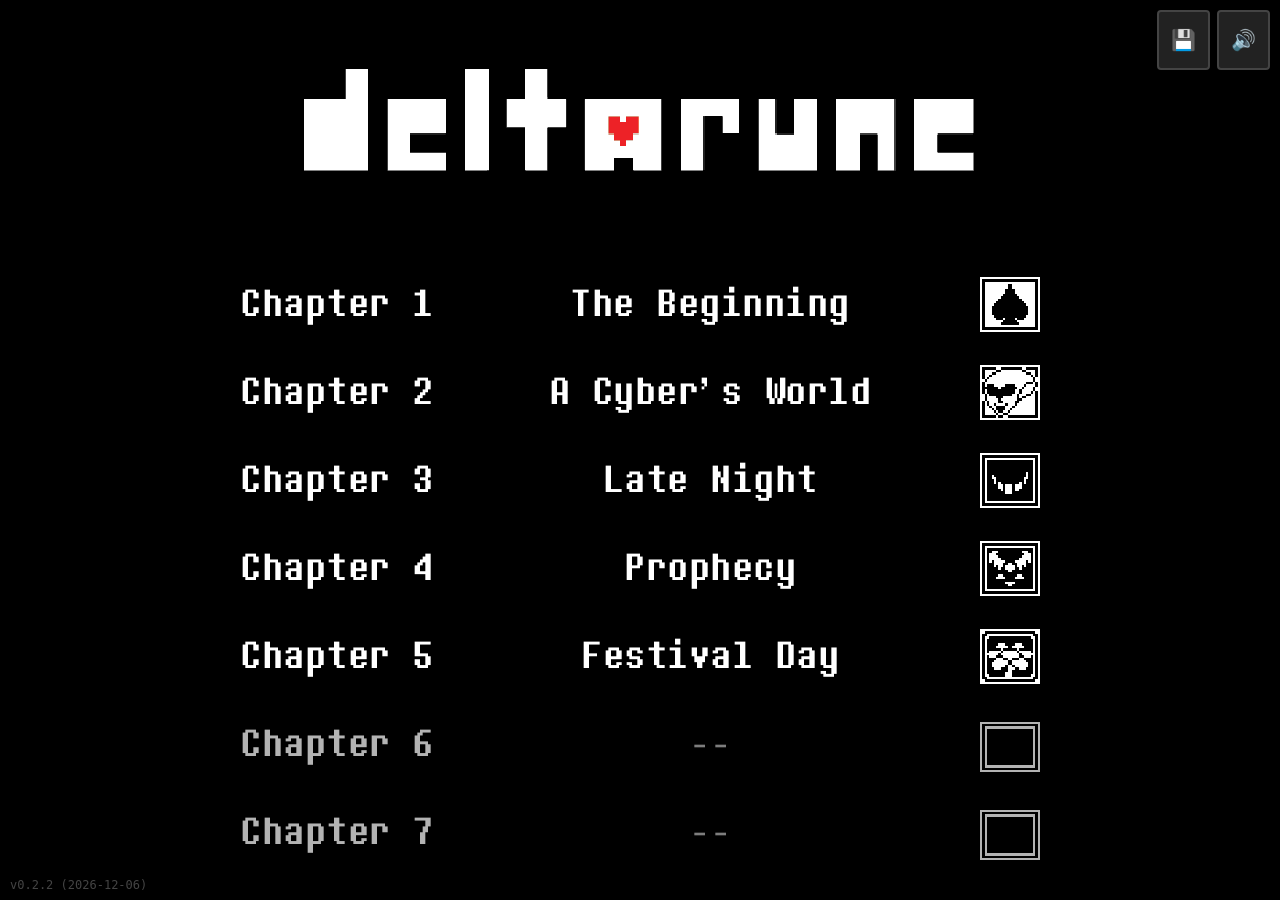
==== commit 508f350c: "Chapter 5 branch: keep ch5 cutscene videos on their real path, route in-game quit back to the launch" ====
--- a/index.html
+++ b/index.html
@@ -154,7 +154,12 @@
       const logo = document.getElementById('logoContainer');
       let gamestarted = false;
       let backTimer = null;
-      window.__launcher = { isGameStarted: () => gamestarted };
+      window.__launcher = {
+        isGameStarted: () => gamestarted,
+        // The save manager calls this when it closes: the game frame only
+        // receives keys while it holds focus.
+        focusGame: () => { try { iframe.contentWindow.focus(); } catch (e) {} }
+      };
       let selectedChapter = null;
       const rows = () => menu.querySelectorAll('.row');
       const origin = window.location.origin;
@@ -171,8 +176,8 @@
         var built = new Date(document.lastModified);
         var stamp = isNaN(built.getTime()) ? '' : ' (' + built.getFullYear() + '-' +
           ('0' + (built.getMonth() + 1)).slice(-2) + '-' + ('0' + built.getDate()).slice(-2) + ')';
-        versionTag.textContent = 'v.2' + stamp;
-      } catch (e) { versionTag.textContent = 'v0.2.3'; }
+        versionTag.textContent = 'v0.2.2' + stamp;
+      } catch (e) { versionTag.textContent = 'v0.2.2'; }
 
       function getSpeed() { var v = parseFloat(localStorage.getItem(SPEED_KEY)); return (isFinite(v) && v > 0) ? v : 1; }
       function setSpeed(v) {
@@ -378,8 +383,14 @@
       // handleKeyDown/handleKeyUp, which exist nowhere in the build.
       window.addEventListener('message', function(e) {
         if (e.origin !== origin || e.source !== iframe.contentWindow) return;
-        if (!e.data || e.data.type !== 'launcher-key') return;
-        if (gamestarted) handleLauncherKey(e.data.key);
+        if (!e.data) return;
+        // The frame's speed.js forwards the four launcher-owned keys, and the
+        // chapter pages route the game's own "End Program"/Quit here.
+        if (e.data.type === 'launcher-key') {
+          if (gamestarted) handleLauncherKey(e.data.key);
+        } else if (e.data.type === 'launcher-quit') {
+          if (gamestarted) backToMenu();
+        }
       });
 
       // Keyboard navigation
@@ -1937,6 +1948,11 @@
         // Only the file that was open loses its draft: wiping every draft here
         // destroyed unsaved work on other files that the user never touched.
         clearDraft(lastKey);
+        // Hand the keyboard back to the game: while the modal was open the
+        // launcher document held focus, and the frame only sees keys when it does.
+        if (window.__launcher && window.__launcher.isGameStarted() && window.__launcher.focusGame) {
+          window.__launcher.focusGame();
+        }
         return true;
       }
 
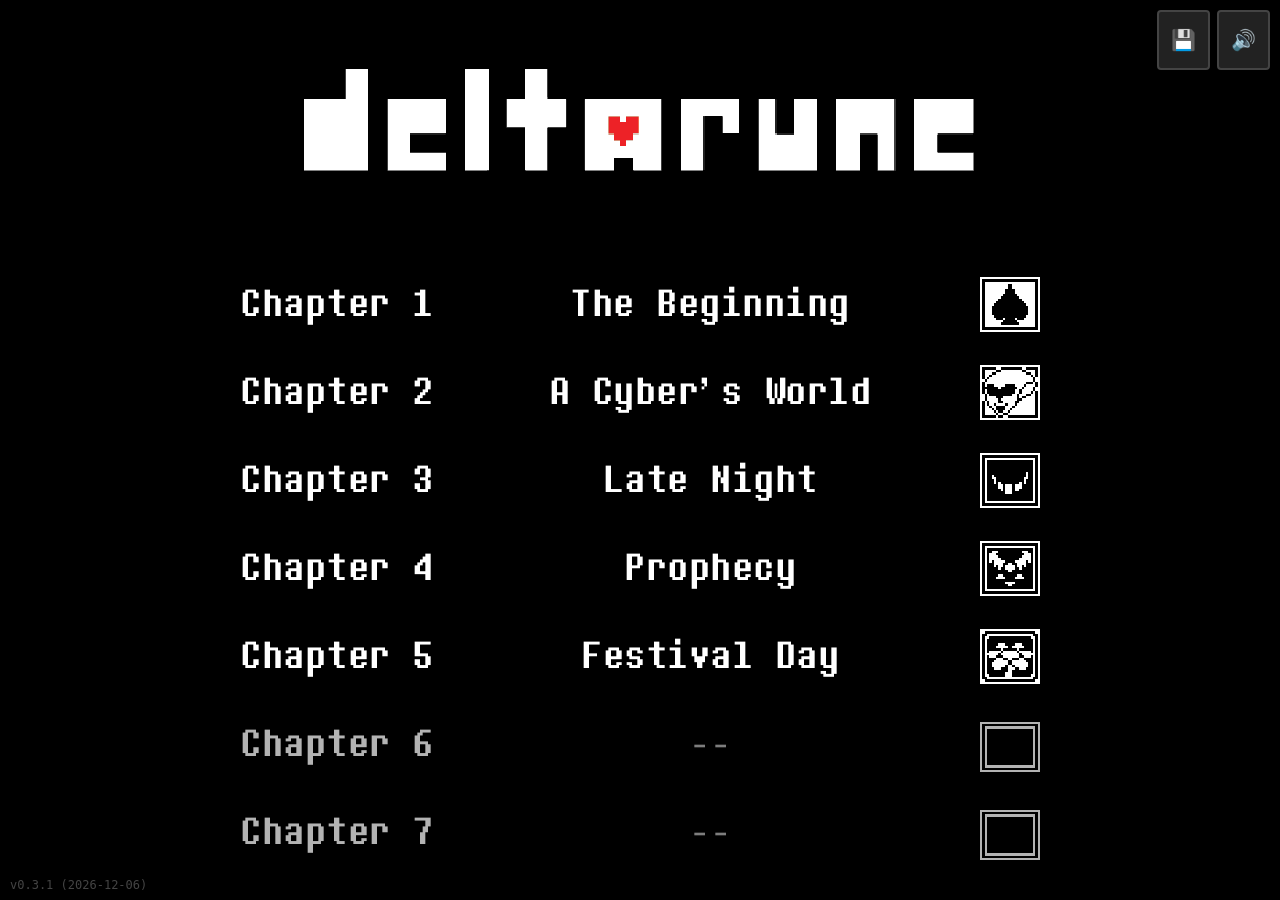
==== commit f4a5a894: "Bump launcher version to v0.3.1 (chapter 5 branch)" ====
--- a/index.html
+++ b/index.html
@@ -169,6 +169,8 @@
       const speedSlider = document.getElementById('speedSlider');
       const speedValue = document.getElementById('speedValue');
       const versionTag = document.getElementById('versionTag');
+      // Single source of truth for the version the launcher reports.
+      const LAUNCHER_VERSION = 'v0.3.1';
       // document.lastModified is local-time and can be unparseable; a RangeError
       // here used to abort this whole IIFE, leaving every chapter row's inline
       // onclick="loadChapter(N)" as a ReferenceError.
@@ -176,8 +178,8 @@
         var built = new Date(document.lastModified);
         var stamp = isNaN(built.getTime()) ? '' : ' (' + built.getFullYear() + '-' +
           ('0' + (built.getMonth() + 1)).slice(-2) + '-' + ('0' + built.getDate()).slice(-2) + ')';
-        versionTag.textContent = 'v0.2.2' + stamp;
-      } catch (e) { versionTag.textContent = 'v0.2.2'; }
+        versionTag.textContent = LAUNCHER_VERSION + stamp;
+      } catch (e) { versionTag.textContent = LAUNCHER_VERSION; }
 
       function getSpeed() { var v = parseFloat(localStorage.getItem(SPEED_KEY)); return (isFinite(v) && v > 0) ? v : 1; }
       function setSpeed(v) {
